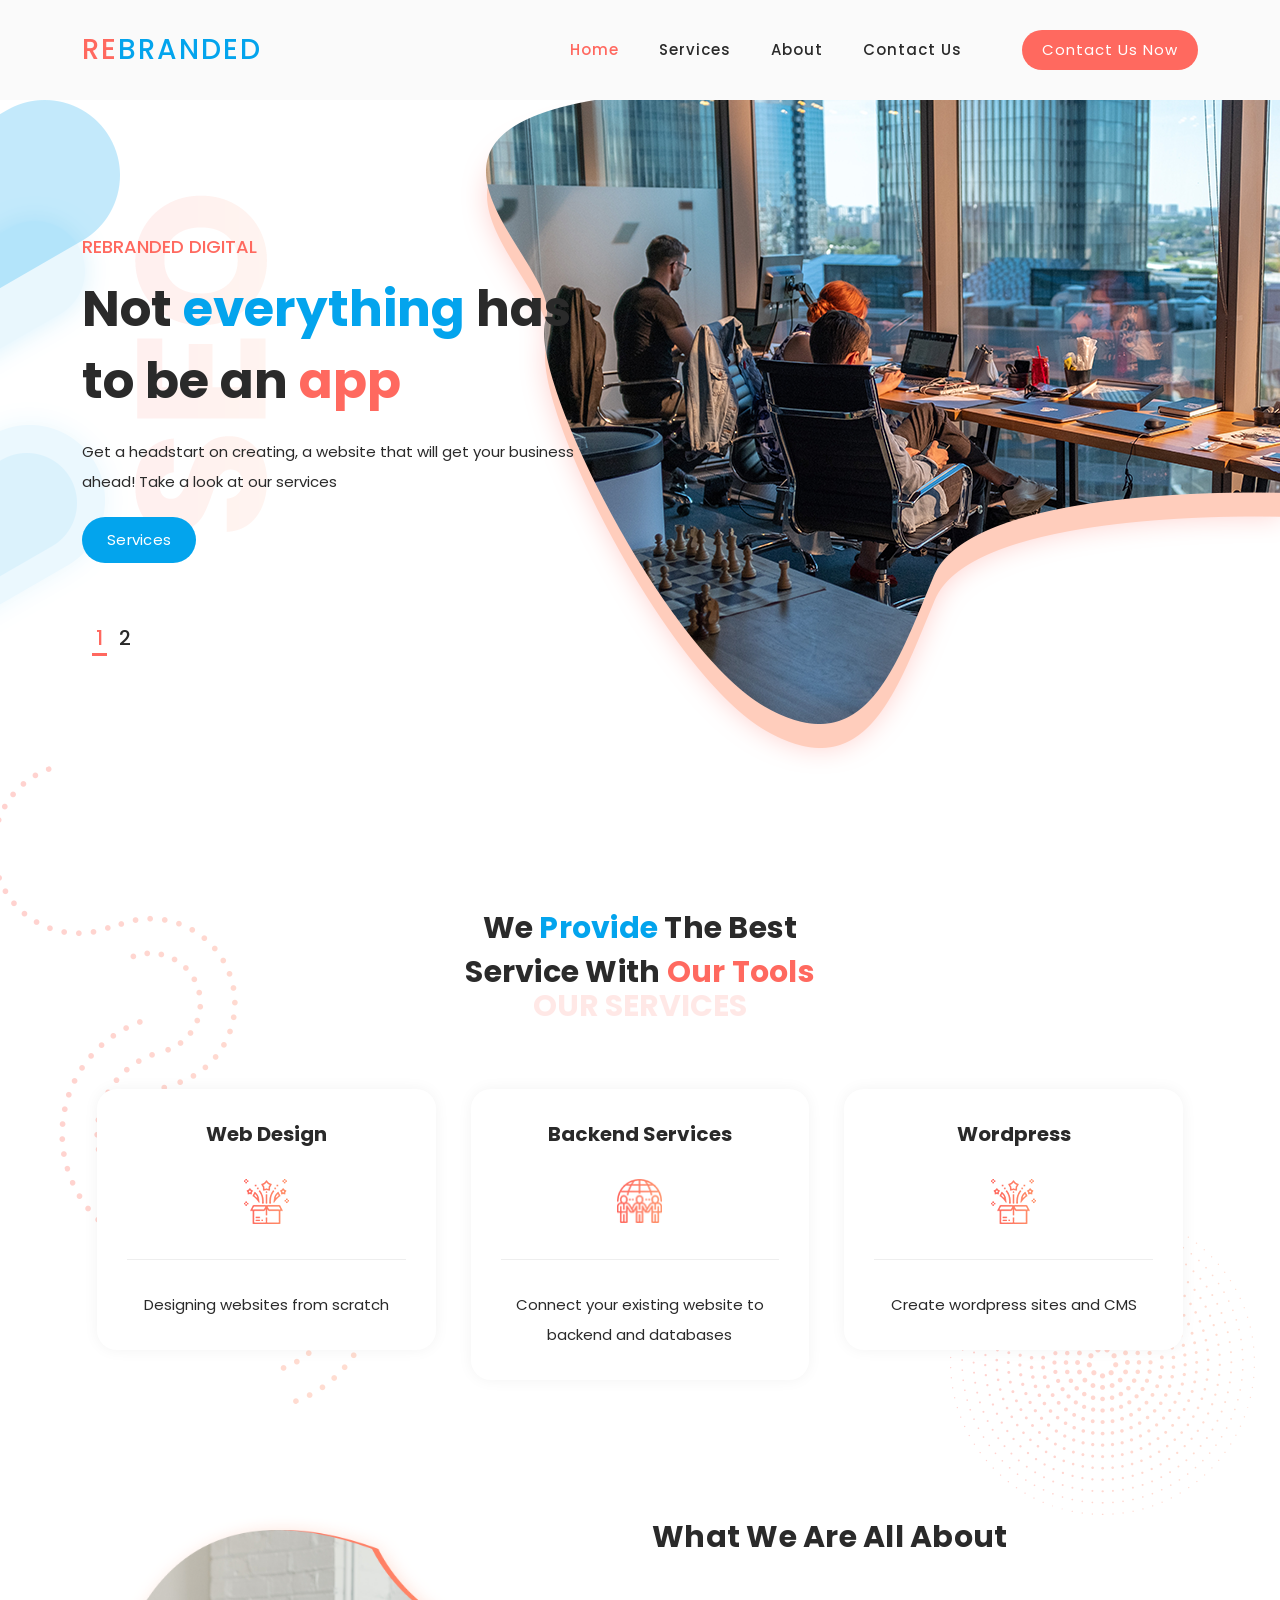
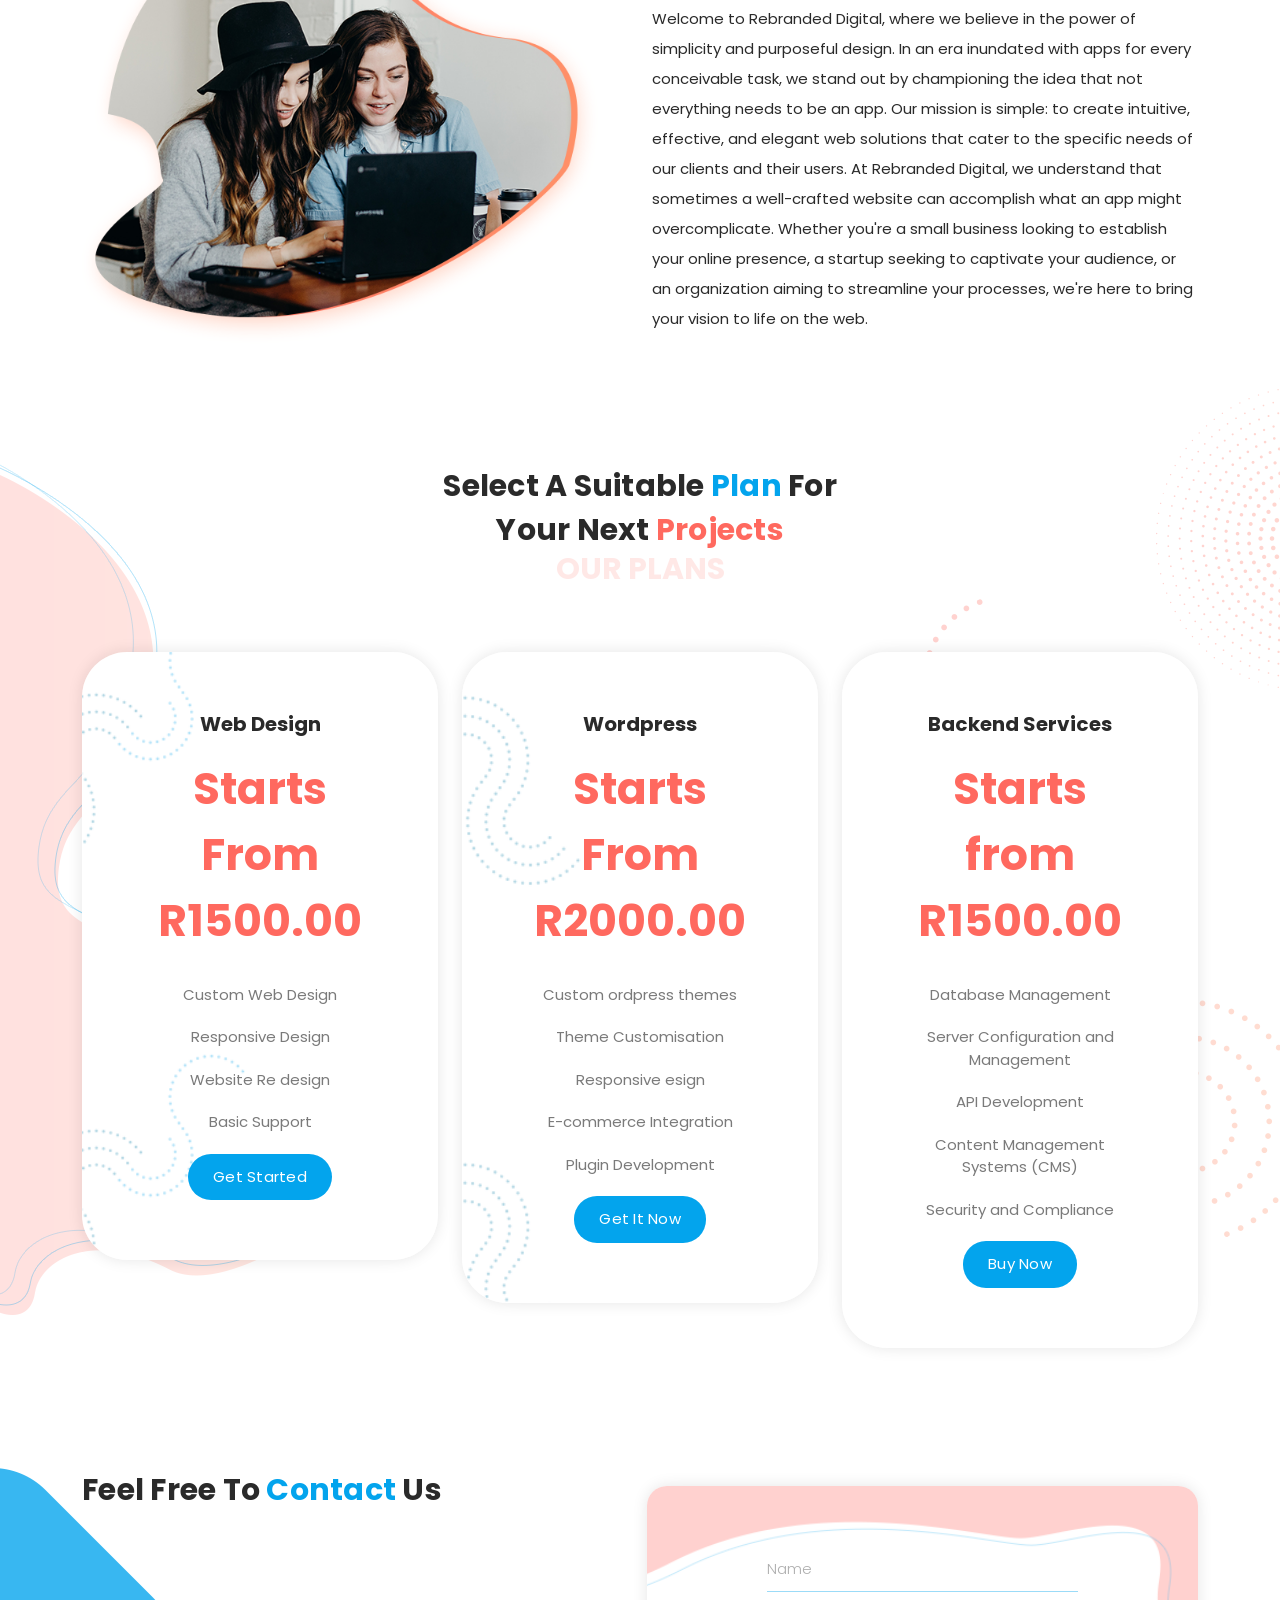
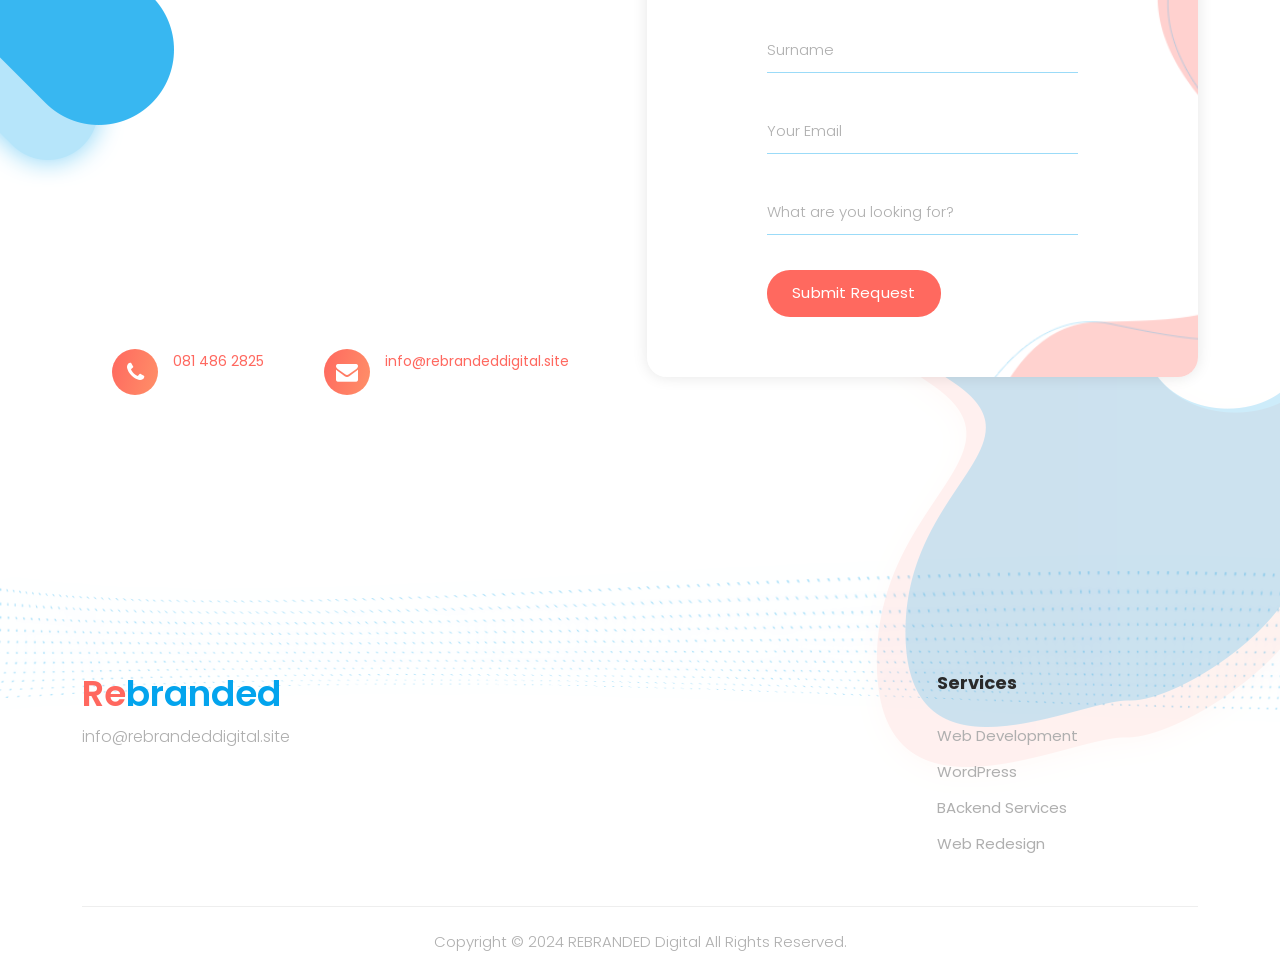
==== index.html @ b2ea5401 "Initial" ====
<!DOCTYPE html>
<html lang="en">

  <head>

    <meta charset="UTF-8">
    <meta name="viewport" content="width=device-width, initial-scale=1, shrink-to-fit=no">
    <meta name="description" content="">
    <meta name="author" content="">
    <link rel="preconnect" href="https://fonts.gstatic.com">
    <link href="https://fonts.googleapis.com/css2?family=Poppins:wght@100;200;300;400;500;600;700;800;900&display=swap" rel="stylesheet">

    <title>Rebranded Digital</title>

    <!-- Bootstrap core CSS -->
    <link href="vendor/bootstrap/css/bootstrap.min.css" rel="stylesheet">


    <!-- Additional CSS Files -->
    <link rel="stylesheet" href="assets/css/fontawesome.css">
    <link rel="stylesheet" href="assets/css/templatemo-onix-digital.css">
    <link rel="stylesheet" href="assets/css/animated.css">
    <link rel="stylesheet" href="assets/css/owl.css">
<!--

TemplateMo 565 Onix Digital

https://templatemo.com/tm-565-onix-digital

-->
  </head>

<body>

  <!-- ***** Preloader Start ***** -->
  <div id="js-preloader" class="js-preloader">
    <div class="preloader-inner">
      <span class="dot"></span>
      <div class="dots">
        <span></span>
        <span></span>
        <span></span>
      </div>
    </div>
  </div>
  <!-- ***** Preloader End ***** -->

  <!-- ***** Header Area Start ***** -->
  <header class="header-area header-sticky wow slideInDown" data-wow-duration="0.75s" data-wow-delay="0s">
    <div class="container">
      <div class="row">
        <div class="col-12">
          <nav class="main-nav">
            <!-- ***** Logo Start ***** -->
            <a href="index.html" class="logo">
              <h1><span>RE</span>branded</h1>
            </a>
            <!-- ***** Logo End ***** -->
            <!-- ***** Menu Start ***** -->
            <ul class="nav">
              <li class="scroll-to-section"><a href="#top" class="active">Home</a></li>
              <li class="scroll-to-section"><a href="#services">Services</a></li>
              <li class="scroll-to-section"><a href="#about">About</a></li>
              <li class="scroll-to-section"><a href="#contact">Contact Us</a></li> 
              <li class="scroll-to-section"><div class="main-red-button-hover"><a href="#contact">Contact Us Now</a></div></li> 
            </ul>        
            <a class='menu-trigger'>
                <span>Menu</span>
            </a>
            <!-- ***** Menu End ***** -->
          </nav>
        </div>
      </div>
    </div>
  </header>
  <!-- ***** Header Area End ***** -->

  <div class="main-banner" id="top">
    <div class="container">
      <div class="row">
        <div class="col-lg-12">
          <div class="row">
            <div class="col-lg-6 align-self-center">
              <div class="owl-carousel owl-banner">
                <div class="item header-text">
                  <h6>REBRANDED Digital</h6>
                  <h2>Not <em>everything</em> has to be an <span>app</span></h2>
                  <p>Get a headstart on creating, a website that will get your business ahead! Take a look at our services</p>
                  <div class="down-buttons">
                    <div class="main-blue-button-hover">
                      <a href="#services"> services</a>
                    </div>
                    
                  </div>
                </div>
                <div class="item header-text">
                  <h6>Reach out</h6>
                  <h2>Get the <em>best ideas</em> for <span>your website</span></h2>
                  <p>Get in touch with us so we may be able to assess your business needs.</p>
                  <div class="down-buttons">
                    <div class="main-blue-button-hover">
                      <a href="#contact">Contact us now</a>
                    </div>
                  </div>
                </div>


                <!-- <div class="item header-text">
                  <h6>Video Tutorials</h6>
                  <h2>Watch <em>our videos</em> for your <span>projects</span></h2>
                  <p>Please <a rel="nofollow" href="https://www.paypal.me/templatemo" target="_blank">support us</a> a little via PayPal if this digital marketing HTML template is useful for you. Thank you.</p>
                  <div class="down-buttons">
                    <div class="main-blue-button-hover">
                      <a href="#video">Watch Videos</a>
                    </div>
                    <div class="call-button">
                      <a href="#"><i class="fa fa-phone"></i> 050-040-0320</a>
                    </div>
                  </div>
                </div> -->


              </div>
            </div>
          </div>
        </div>
      </div>
    </div>
  </div>

  <div id="services" class="our-services section">
    <div class="services-right-dec">
      <img src="assets/images/services-right-dec.png" alt="">
    </div>
    <div class="container">
      <div class="services-left-dec">
        <img src="assets/images/services-left-dec.png" alt="">
      </div>
      <div class="row">
        <div class="col-lg-6 offset-lg-3">
          <div class="section-heading">
            <h2>We <em>Provide</em> The Best Service With <span>Our Tools</span></h2>
            <span>Our Services</span>
          </div>
        </div>
      </div>
      <div class="row">
        <div class="col-lg-12">
          <div class="owl-carousel owl-services">
            <div class="item">
              <h4>Web Design</h4>
              <div class="icon"><img src="assets/images/service-icon-01.png" alt=""></div>
              <p>Designing websites from scratch</p>
            </div>
            <div class="item">
              <h4>Backend Services</h4>
              <div class="icon"><img src="assets/images/service-icon-04.png" alt=""></div>
              <p>Connect your existing website to backend and databases</p>
            </div>
            <div class="item">
              <h4>Wordpress</h4>
              <div class="icon"><img src="assets/images/service-icon-01.png" alt=""></div>
              <p>Create wordpress sites and CMS</p>
            </div>
          </div>
        </div>
      </div>
    </div>
  </div>

  <div id="about" class="about-us section">
    <div class="container">
      <div class="row">
        <div class="col-lg-6 align-self-center">
          <div class="left-image">
            <img src="assets/images/about-left-image.png" alt="Two Girls working together">
          </div>
        </div>
        <div class="col-lg-6">
          <div class="section-heading">
            <h2>What we are all about</h2>
            <p>Welcome to Rebranded Digital, where we believe in the power of simplicity and purposeful design. In an era inundated with apps for every conceivable task, we stand out by championing the idea that not everything needs to be an app. Our mission is simple: to create intuitive, effective, and elegant web solutions that cater to the specific needs of our clients and their users.
At Rebranded Digital, we understand that sometimes a well-crafted website can accomplish what an app might overcomplicate. Whether you're a small business looking to establish your online presence, a startup seeking to captivate your audience, or an organization aiming to streamline your processes, we're here to bring your vision to life on the web.</p>
          </div>
        </div>
      </div>
    </div>
  </div>

  <!-- <div id="portfolio" class="our-portfolio section">
    <div class="portfolio-left-dec">
      <img src="assets/images/portfolio-left-dec.png" alt="">
    </div>
    <div class="container">
      <div class="row">
        <div class="col-lg-6 offset-lg-3">
          <div class="section-heading">
            <h2>Our Recent <em>Projects</em> &amp; Case Studies <span>for Clients</span></h2>
            <span>Our Portfolio</span>
          </div>
        </div>
      </div>
    </div>
    <div class="container-fluid">
      <div class="row">
        <div class="col-lg-12">
          <div class="owl-carousel owl-portfolio">
            <div class="item">
              <div class="thumb">
                <img src="assets/images/portfolio-01.jpg" alt="">
                <div class="hover-effect">
                  <div class="inner-content">
                    <a rel="sponsored" href="https://templatemo.com/tm-564-plot-listing" target="_parent"><h4>First Project</h4></a>
                    <span>Plot Listing</span>
                  </div>
                </div>
              </div>
            </div>
            <div class="item">
              <div class="thumb">
                <img src="assets/images/portfolio-02.jpg" alt="">
                <div class="hover-effect">
                  <div class="inner-content">
                    <a href="#"><h4>Project Two</h4></a>
                    <span>SEO &amp; Marketing</span>
                  </div>
                </div>
              </div>
            </div>
            <div class="item">
              <div class="thumb">
                <img src="assets/images/portfolio-03.jpg" alt="">
                <div class="hover-effect">
                  <div class="inner-content">
                    <a rel="sponsored" href="https://templatemo.com/tm-562-space-dynamic" target="_parent"><h4>Third Project</h4></a>
                    <span>Space Dynamic SEO</span>
                  </div>
                </div>
              </div>
            </div>
            <div class="item">
              <div class="thumb">
                <img src="assets/images/portfolio-04.jpg" alt="">
                <div class="hover-effect">
                  <div class="inner-content">
                    <a href="#"><h4>Project Four</h4></a>
                    <span>Website Marketing</span>
                  </div>
                </div>
              </div>
            </div>
            <div class="item">
              <div class="thumb">
                <img src="assets/images/portfolio-01.jpg" alt="">
                <div class="hover-effect">
                  <div class="inner-content">
                    <a href="#"><h4>Fifth Project</h4></a>
                    <span>Digital Assets</span>
                  </div>
                </div>
              </div>
            </div>
            <div class="item">
              <div class="thumb">
                <img src="assets/images/portfolio-02.jpg" alt="">
                <div class="hover-effect">
                  <div class="inner-content">
                    <a href="#"><h4>Sixth Project</h4></a>
                    <span>SEO &amp; Marketing</span>
                  </div>
                </div>
              </div>
            </div>
            <div class="item">
              <div class="thumb">
                <img src="assets/images/portfolio-03.jpg" alt="">
                <div class="hover-effect">
                  <div class="inner-content">
                    <a href="#"><h4>7th Project</h4></a>
                    <span>SEO &amp; Marketing</span>
                  </div>
                </div>
              </div>
            </div>
            <div class="item">
              <div class="thumb">
                <img src="assets/images/portfolio-04.jpg" alt="">
                <div class="hover-effect">
                  <div class="inner-content">
                    <a href="#"><h4>8th Project</h4></a>
                    <span>SEO &amp; Marketing</span>
                  </div>
                </div>
              </div>
            </div>
            <div class="item">
              <div class="thumb">
                <img src="assets/images/portfolio-01.jpg" alt="">
                <div class="hover-effect">
                  <div class="inner-content">
                    <a href="#"><h4>9th Project</h4></a>
                    <span>SEO &amp; Marketing</span>
                  </div>
                </div>
              </div>
            </div>
            <div class="item">
              <div class="thumb">
                <img src="assets/images/portfolio-02.jpg" alt="">
                <div class="hover-effect">
                  <div class="inner-content">
                    <a href="#"><h4>Project Ten</h4></a>
                    <span>SEO &amp; Marketing</span>
                  </div>
                </div>
              </div>
            </div>
            <div class="item">
              <div class="thumb">
                <img src="assets/images/portfolio-03.jpg" alt="">
                <div class="hover-effect">
                  <div class="inner-content">
                    <a href="#"><h4>Project Eleven</h4></a>
                    <span>SEO &amp; Marketing</span>
                  </div>
                </div>
              </div>
            </div>
            <div class="item">
              <div class="thumb">
                <img src="assets/images/portfolio-04.jpg" alt="">
                <div class="hover-effect">
                  <div class="inner-content">
                    <a href="#"><h4>12th Project</h4></a>
                    <span>SEO &amp; Marketing</span>
                  </div>
                </div>
              </div>
            </div>
          </div>
        </div>
      </div>
    </div>
  </div> -->

  <div id="pricing" class="pricing-tables">
    <div class="tables-left-dec">
      <img src="assets/images/tables-left-dec.png" alt="">
    </div>
    <div class="tables-right-dec">
      <img src="assets/images/tables-right-dec.png" alt="">
    </div>
    <div class="container">
      <div class="row">
        <div class="col-lg-6 offset-lg-3">
          <div class="section-heading">
            <h2>Select a suitable <em>plan</em> for your next <span>projects</span></h2>
            <span>Our Plans</span>
          </div>
        </div>
      </div>
      <div class="row">
        <div class="col-lg-4">
          <div class="item first-item">
            <h4>Web Design</h4>
            <em></em>
            <span> Starts From R1500.00  </span>
            <ul>
              <li>Custom Web Design</li>
              <li>Responsive Design</li>
              <li>Website Re design</li>
              <li>Basic Support</li>
            </ul>
            <div class="main-blue-button-hover">
              <a href="#">Get Started</a>
            </div>
          </div>
        </div>
        <div class="col-lg-4">
          <div class="item second-item">
            <h4>Wordpress</h4>
            <em></em>
            <span>Starts From R2000.00</span>
            <ul>
              <li>Custom ordpress themes</li>
              <li>Theme Customisation</li>
              <li>Responsive esign</li>
              <li>E-commerce Integration</li>
              <li>Plugin Development</li>
            </ul>
            <div class="main-blue-button-hover">
              <a href="#">Get it Now</a>
            </div>
          </div>
        </div>
        <div class="col-lg-4">
          <div class="item third-item">
            <h4>Backend Services</h4>
            <em></em>
            <span>Starts from R1500.00</span>
            <ul>
              <li>Database Management</li>
              <li>Server Configuration and Management</li>
              <li>API Development</li>
              <li>Content Management Systems (CMS)</li>
              <li>Security and Compliance</li>
            </ul>
            <div class="main-blue-button-hover">
              <a href="#">Buy Now</a>
            </div>
          </div>
        </div>
      </div>
    </div>
  </div>

  <!-- <div id="subscribe" class="subscribe">
    <div class="container">
      <div class="row">
        <div class="col-lg-12">
          <div class="inner-content">
            <div class="row">
              <div class="col-lg-10 offset-lg-1">
                <h2>Know Your Website SEO Score by Email</h2>
                <form id="subscribe" action="" method="get">
                  <input type="text" name="website" id="website" placeholder="Your Website URL" required="">
                  <input type="text" name="email" id="email" pattern="[^ @]*@[^ @]*" placeholder="Your Email" required="">
                  <button type="submit" id="form-submit" class="main-button ">Subscribe</button>
                </form>
              </div>
            </div>
          </div>
        </div>
      </div>
    </div>
  </div> -->



  <div id="contact" class="contact-us section">
    <div class="container">
      <div class="row">
        <div class="col-lg-7">
          <div class="section-heading">
            <h2>Feel free to <em>Contact</em> us </h2>
            <div id="map">
<iframe src="https://www.google.com/maps/embed?pb=!1m14!1m12!1m3!1d13223.16339580632!2d18.463225549999997!3d-34.0492358!2m3!1f0!2f0!3f0!3m2!1i1024!2i768!4f13.1!5e0!3m2!1sen!2sza!4v1715784430304!5m2!1sen!2sza" width="100%" height="360px" style="border:0;" allowfullscreen="" loading="lazy" referrerpolicy="no-referrer-when-downgrade"></iframe>            </div>
            <div class="info">
              <span><i class="fa fa-phone"></i> <a href="#">081 486 2825<br></a></span>
              <span><i class="fa fa-envelope"></i> <a href="#">info@rebrandeddigital.site<br></a></span>
            </div>
          </div>
        </div>
        <div class="col-lg-5 align-self-center">
          <form id="contact" action="" method="get" netlify onsubmit="submit">
            <div class="row">
              <div class="col-lg-12">
                <fieldset>
                  <input type="name" name="name" id="name" placeholder="Name" autocomplete="on" required>
                </fieldset>
              </div>
              <div class="col-lg-12">
                <fieldset>
                  <input type="surname" name="surname" id="surname" placeholder="Surname" autocomplete="on" required>
                </fieldset>
              </div>
              <div class="col-lg-12">
                <fieldset>
                  <input type="text" name="email" id="email" pattern="[^ @]*@[^ @]*" placeholder="Your Email" required="">
                </fieldset>
              </div>
              <div class="col-lg-12">
                <fieldset>
                  <input type="text" name="Service" id="website" placeholder="What are you looking for? " required="">
                </fieldset>
              </div>
              <div class="col-lg-12">
                <fieldset>
                  <button type="submit" id="form-submit" class="main-button">Submit Request</button>
                </fieldset>
              </div>
            </div>
          </form>
        </div>
      </div>
    </div>
    <div class="contact-dec">
      <img src="assets/images/contact-dec.png" alt="">
    </div>
    <div class="contact-left-dec">
      <img src="assets/images/contact-left-dec.png" alt="">
    </div>
  </div>

  <div class="footer-dec">
    <img src="assets/images/footer-dec.png" alt="">
  </div>

  <footer>
    <div class="container">
      <div class="row">
        <div class="col-lg-9">
          <div class="about footer-item">
            <div class="logo">
              <a href="#"><h1><span>Re</span>branded</h1></a>
            </div>
            <a href="#">info@rebrandeddigital.site</a>
            <a href="#"></a>
          </div>
        </div>
        <div class="col-lg-3">
          <div class="services footer-item">
            <h4>Services</h4>
            <ul>
              <li><a href="#">Web Development</a></li>
              <li><a href="#">WordPress</a></li>
              <li><a href="#">BAckend Services</a></li>
              <li><a href="#">Web Redesign</a></li>
            </ul>
          </div>
        </div>
       
        
        <div class="col-lg-12">
          <div class="copyright">
            <p>Copyright © 2024 REBRANDED Digital All Rights Reserved. 
            
          </p>
          </div>
        </div>

      </div>
    </div>
  </footer>


  <!-- Scripts -->
  <script src="vendor/jquery/jquery.min.js"></script>
  <script src="vendor/bootstrap/js/bootstrap.bundle.min.js"></script>
  <script src="assets/js/owl-carousel.js"></script>
  <script src="assets/js/animation.js"></script>
  <script src="assets/js/imagesloaded.js"></script>
  <script src="assets/js/custom.js"></script>

  <script>
  // Acc
    $(document).on("click", ".naccs .menu div", function() {
      var numberIndex = $(this).index();

      if (!$(this).is("active")) {
          $(".naccs .menu div").removeClass("active");
          $(".naccs ul li").removeClass("active");

          $(this).addClass("active");
          $(".naccs ul").find("li:eq(" + numberIndex + ")").addClass("active");

          var listItemHeight = $(".naccs ul")
            .find("li:eq(" + numberIndex + ")")
            .innerHeight();
          $(".naccs ul").height(listItemHeight + "px");
        }
    });
  </script>
</body>
</html>
---- assets/css/templatemo-onix-digital.css ----
/*

TemplateMo 565 Onix Digital

https://templatemo.com/tm-565-onix-digital


------------------------------------------------
Table of contents
------------------------------------------------
01. font & reset css
02. reset
03. global styles
04. header
05. banner
06. features
07. testimonials
08. contact
09. footer
10. preloader
11. search
12. portfolio

--------------------------------------------- */
/* 
---------------------------------------------
font & reset css
--------------------------------------------- 
*/
@import url('https://fonts.googleapis.com/css2?family=Poppins:wght@100;200;300;400;500;600;700;800;900&display=swap');
/* 
---------------------------------------------
reset
--------------------------------------------- 
*/
html, body, div, span, applet, object, iframe, h1, h2, h3, h4, h5, h6, p, blockquote, div
pre, a, abbr, acronym, address, big, cite, code, del, dfn, em, font, img, ins, kbd, q,
s, samp, small, strike, strong, sub, sup, tt, var, b, u, i, center, dl, dt, dd, ol, ul, li,
figure, header, nav, section, article, aside, footer, figcaption {
  margin: 0;
  padding: 0;
  border: 0;
  outline: 0;
}

/* clear fix */
.grid:after {
  content: '';
  display: block;
  clear: both;
}

/* ---- .grid-item ---- */

.grid-sizer,
.grid-item {
  width: 50%;
}

.grid-item {
  float: left;
}

.grid-item img {
  display: block;
  max-width: 100%;
}

.clearfix:after {
  content: ".";
  display: block;
  clear: both;
  visibility: hidden;
  line-height: 0;
  height: 0;
}

.clearfix {
  display: inline-block;
}

html[xmlns] .clearfix {
  display: block;
}

* html .clearfix {
  height: 1%;
}

ul, li {
  padding: 0;
  margin: 0;
  list-style: none;
}

header, nav, section, article, aside, footer, hgroup {
  display: block;
}

* {
  box-sizing: border-box;
}

html, body {
  font-family: 'Poppins', sans-serif;
  font-weight: 400;
  background-color: #fff;
  -ms-text-size-adjust: 100%;
  -webkit-font-smoothing: antialiased;
  -moz-osx-font-smoothing: grayscale;
}

a {
  text-decoration: none !important;
}

h1, h2, h3, h4, h5, h6 {
  margin-top: 0px;
  margin-bottom: 0px;
}

ul {
  margin-bottom: 0px;
}

p {
  font-size: 15px;
  line-height: 30px;
  color: #2a2a2a;
}

img {
  width: 100%;
  overflow: hidden;
}

/* 
---------------------------------------------
global styles
--------------------------------------------- 
*/
html,
body {
  background: #fff;
  font-family: 'Poppins', sans-serif;
}

::selection {
  background: #03a4ed;
  color: #fff;
}

::-moz-selection {
  background: #03a4ed;
  color: #fff;
}

@media (max-width: 991px) {
  html, body {
    overflow-x: hidden;
  }
  .mobile-top-fix {
    margin-top: 30px;
    margin-bottom: 0px;
  }
  .mobile-bottom-fix {
    margin-bottom: 30px;
  }
  .mobile-bottom-fix-big {
    margin-bottom: 60px;
  }
}

.page-section {
  margin-top: 120px;
}

.section-heading h2 {
  font-size: 30px;
  text-transform: capitalize;
  color: #2a2a2a;
  font-weight: 700;
  letter-spacing: 0.25px;
  position: relative;
  z-index: 2;
  line-height: 44px;
  margin-bottom: -5px;
}

.section-heading h2 em {
  font-style: normal;
  color: #03a4ed;
}

.section-heading h2 span {
  color: #ff695f;
  font-weight: 700;
  opacity: 1;
  text-transform: capitalize;
}

.section-heading span {
  font-size: 30px;
  text-transform: uppercase;
  font-weight: 700;
  color: #ff695f;
  opacity: 0.15;
}

.main-blue-button a {
  display: inline-block;
  background-color: #03a4ed;
  font-size: 15px;
  font-weight: 400;
  color: #fff;
  text-transform: capitalize;
  padding: 12px 25px;
  border-radius: 23px;
  letter-spacing: 0.25px;
}

.main-blue-button-hover a {
  display: inline-block;
  background-color: #03a4ed;
  font-size: 15px;
  font-weight: 400;
  color: #fff;
  text-transform: capitalize;
  padding: 12px 25px;
  border-radius: 23px;
  letter-spacing: 0.25px;
  transition: all .3s;
}

.main-blue-button-hover a:hover {
  background-color: #ff695f;
}

.main-red-button a {
  display: inline-block;
  background-color: #ff695f;
  font-size: 15px;
  font-weight: 400;
  color: #fff;
  text-transform: capitalize;
  padding: 12px 25px;
  border-radius: 23px;
  letter-spacing: 0.25px;
}

.main-red-button-hover a {
  display: inline-block;
  background-color: #ff695f;
  font-size: 15px;
  font-weight: 400;
  color: #fff;
  text-transform: capitalize;
  padding: 12px 25px;
  border-radius: 23px;
  letter-spacing: 0.25px;
  transition: all .3s;
}

.main-red-button-hover a:hover {
  background-color: #03a4ed;
}

.main-white-button a {
  display: inline-block;
  background-color: #fff;
  font-size: 15px;
  font-weight: 400;
  color: #ff695f;
  text-transform: capitalize;
  padding: 12px 25px;
  border-radius: 23px;
  letter-spacing: 0.25px;
}

/* 
---------------------------------------------
header
--------------------------------------------- 
*/

.background-header {
  background-color: #fff!important;
  height: 80px!important;
  position: fixed!important;
  top: 0px;
  left: 0px;
  right: 0px;
  box-shadow: 0px 0px 10px rgba(0,0,0,0.15)!important;
}

.background-header .logo,
.background-header .main-nav .nav li a {
  color: #1e1e1e!important;
}

.background-header .main-nav .nav li:hover a {
  color: #ff685f!important;
}

.background-header .nav li a.active {
  color: #ff685f!important;
}

.header-area {
  background-color: #fafafa;
  position: absolute;
  top: 0px;
  left: 0px;
  right: 0px;
  z-index: 100;
  height: 100px;
  -webkit-transition: all .5s ease 0s;
  -moz-transition: all .5s ease 0s;
  -o-transition: all .5s ease 0s;
  transition: all .5s ease 0s;
}

.header-area .main-nav {
  min-height: 80px;
  background: transparent;
}

.header-area .main-nav .logo {
  line-height: 100px;
  color: #fff;
  font-size: 28px;
  font-weight: 700;
  text-transform: uppercase;
  letter-spacing: 2px;
  float: left;
  -webkit-transition: all 0.3s ease 0s;
  -moz-transition: all 0.3s ease 0s;
  -o-transition: all 0.3s ease 0s;
  transition: all 0.3s ease 0s;
}
.header-area .main-nav .logo h1{
  line-height: 100px;
  font-weight: 500;
  font-size: 28px;
  color: #03a4ed;
}
.header-area .main-nav .logo h1 span{
  color: #ff695f;
}
.background-header .main-nav .logo {
  line-height: 75px;
}

.background-header .main-nav .nav {
  margin-top: 20px !important;
}

.header-area .main-nav .nav {
  float: right;
  margin-top: 30px;
  margin-right: 0px;
  background-color: transparent;
  -webkit-transition: all 0.3s ease 0s;
  -moz-transition: all 0.3s ease 0s;
  -o-transition: all 0.3s ease 0s;
  transition: all 0.3s ease 0s;
  position: relative;
  z-index: 999;
}

.header-area .main-nav .nav li {
  padding-left: 20px;
  padding-right: 20px;
}

.header-area .main-nav .nav li:last-child {
  padding-right: 0px;
  padding-left: 40px;
}

.header-area .main-nav .nav li:last-child a ,
.background-header .main-nav .nav li:last-child a {
  color: #fff !important;
  padding: 0px 20px;
  font-weight: 400;
}

.header-area .main-nav .nav li:last-child a:hover,
.header-area .main-nav .nav li:last-child a.active {
  color: #fff !important;
}

.header-area .main-nav .nav li:last-child .main-red-button-hover a:hover,
.background-header .main-nav .nav li:last-child .main-red-button-hover a:hover {
  background-color: #03a4ed !important;
}

.header-area .main-nav .nav li a {
  display: block;
  font-weight: 500;
  font-size: 15px;
  color: #2a2a2a;
  text-transform: capitalize;
  -webkit-transition: all 0.3s ease 0s;
  -moz-transition: all 0.3s ease 0s;
  -o-transition: all 0.3s ease 0s;
  transition: all 0.3s ease 0s;
  height: 40px;
  line-height: 40px;
  border: transparent;
  letter-spacing: 1px;
}

.header-area .main-nav .nav li a {
  color: #2a2a2a;
}

.header-area .main-nav .nav li:hover a,
.header-area .main-nav .nav li a.active {
  color: #ff685f!important;
}

.background-header .main-nav .nav li:hover a,
.background-header .main-nav .nav li a.active {
  color: #ff685f!important;
  opacity: 1;
}

.header-area .main-nav .nav li.submenu {
  position: relative;
  padding-right: 30px;
}

.header-area .main-nav .nav li.submenu:after {
  font-family: FontAwesome;
  content: "\f107";
  font-size: 12px;
  color: #2a2a2a;
  position: absolute;
  right: 18px;
  top: 12px;
}

.background-header .main-nav .nav li.submenu:after {
  color: #2a2a2a;
}

.header-area .main-nav .nav li.submenu ul {
  position: absolute;
  width: 200px;
  box-shadow: 0 2px 28px 0 rgba(0, 0, 0, 0.06);
  overflow: hidden;
  top: 50px;
  opacity: 0;
  transform: translateY(+2em);
  visibility: hidden;
  z-index: -1;
  transition: all 0.3s ease-in-out 0s, visibility 0s linear 0.3s, z-index 0s linear 0.01s;
}

.header-area .main-nav .nav li.submenu ul li {
  margin-left: 0px;
  padding-left: 0px;
  padding-right: 0px;
}

.header-area .main-nav .nav li.submenu ul li a {
  opacity: 1;
  display: block;
  background: #f7f7f7;
  color: #2a2a2a!important;
  padding-left: 20px;
  height: 40px;
  line-height: 40px;
  -webkit-transition: all 0.3s ease 0s;
  -moz-transition: all 0.3s ease 0s;
  -o-transition: all 0.3s ease 0s;
  transition: all 0.3s ease 0s;
  position: relative;
  font-size: 13px;
  font-weight: 400;
  border-bottom: 1px solid #eee;
}

.header-area .main-nav .nav li.submenu ul li a:hover {
  background: #fff;
  color: #ff685f!important;
  padding-left: 25px;
}

.header-area .main-nav .nav li.submenu ul li a:hover:before {
  width: 3px;
}

.header-area .main-nav .nav li.submenu:hover ul {
  visibility: visible;
  opacity: 1;
  z-index: 1;
  transform: translateY(0%);
  transition-delay: 0s, 0s, 0.3s;
}

.header-area .main-nav .menu-trigger {
  cursor: pointer;
  display: block;
  position: absolute;
  top: 33px;
  width: 32px;
  height: 40px;
  text-indent: -9999em;
  z-index: 99;
  right: 40px;
  display: none;
}

.background-header .main-nav .menu-trigger {
  top: 23px;
}

.header-area .main-nav .menu-trigger span,
.header-area .main-nav .menu-trigger span:before,
.header-area .main-nav .menu-trigger span:after {
  -moz-transition: all 0.4s;
  -o-transition: all 0.4s;
  -webkit-transition: all 0.4s;
  transition: all 0.4s;
  background-color: #1e1e1e;
  display: block;
  position: absolute;
  width: 30px;
  height: 2px;
  left: 0;
}

.background-header .main-nav .menu-trigger span,
.background-header .main-nav .menu-trigger span:before,
.background-header .main-nav .menu-trigger span:after {
  background-color: #1e1e1e;
}

.header-area .main-nav .menu-trigger span:before,
.header-area .main-nav .menu-trigger span:after {
  -moz-transition: all 0.4s;
  -o-transition: all 0.4s;
  -webkit-transition: all 0.4s;
  transition: all 0.4s;
  background-color: #1e1e1e;
  display: block;
  position: absolute;
  width: 30px;
  height: 2px;
  left: 0;
  width: 75%;
}

.background-header .main-nav .menu-trigger span:before,
.background-header .main-nav .menu-trigger span:after {
  background-color: #1e1e1e;
}

.header-area .main-nav .menu-trigger span:before,
.header-area .main-nav .menu-trigger span:after {
  content: "";
}

.header-area .main-nav .menu-trigger span {
  top: 16px;
}

.header-area .main-nav .menu-trigger span:before {
  -moz-transform-origin: 33% 100%;
  -ms-transform-origin: 33% 100%;
  -webkit-transform-origin: 33% 100%;
  transform-origin: 33% 100%;
  top: -10px;
  z-index: 10;
}

.header-area .main-nav .menu-trigger span:after {
  -moz-transform-origin: 33% 0;
  -ms-transform-origin: 33% 0;
  -webkit-transform-origin: 33% 0;
  transform-origin: 33% 0;
  top: 10px;
}

.header-area .main-nav .menu-trigger.active span,
.header-area .main-nav .menu-trigger.active span:before,
.header-area .main-nav .menu-trigger.active span:after {
  background-color: transparent;
  width: 100%;
}

.header-area .main-nav .menu-trigger.active span:before {
  -moz-transform: translateY(6px) translateX(1px) rotate(45deg);
  -ms-transform: translateY(6px) translateX(1px) rotate(45deg);
  -webkit-transform: translateY(6px) translateX(1px) rotate(45deg);
  transform: translateY(6px) translateX(1px) rotate(45deg);
  background-color: #1e1e1e;
}

.background-header .main-nav .menu-trigger.active span:before {
  background-color: #1e1e1e;
}

.header-area .main-nav .menu-trigger.active span:after {
  -moz-transform: translateY(-6px) translateX(1px) rotate(-45deg);
  -ms-transform: translateY(-6px) translateX(1px) rotate(-45deg);
  -webkit-transform: translateY(-6px) translateX(1px) rotate(-45deg);
  transform: translateY(-6px) translateX(1px) rotate(-45deg);
  background-color: #1e1e1e;
}

.background-header .main-nav .menu-trigger.active span:after {
  background-color: #1e1e1e;
}

.header-area.header-sticky {
  min-height: 80px;
}

.header-area .nav {
  margin-top: 30px;
}

.header-area.header-sticky .nav li a.active {
  color: #ff685f;
}

@media (max-width: 1200px) {
  .header-area .main-nav .nav li {
    padding-left: 12px;
    padding-right: 12px;
  }
  .header-area .main-nav:before {
    display: none;
  }
}

@media (max-width: 992px) {
  .header-area .main-nav .nav li:last-child  ,
  .background-header .main-nav .nav li:last-child {
    display: none;
  }
  .header-area .main-nav .nav li:nth-child(6),
  .background-header .main-nav .nav li:nth-child(6) {
    padding-right: 0px;
  }
}

@media (max-width: 767px) {
  .background-header .main-nav .nav {
    margin-top: 80px !important;
  }
  .header-area .main-nav .logo {
    color: #1e1e1e;
  }
  .header-area.header-sticky .nav li a:hover,
  .header-area.header-sticky .nav li a.active {
    color: #ff685f!important;
    opacity: 1;
  }
  .header-area.header-sticky .nav li.search-icon a {
    width: 100%;
  }
  .header-area {
    background-color: #f7f7f7;
    padding: 0px 15px;
    height: 100px;
    box-shadow: none;
    text-align: center;
  }
  .header-area .container {
    padding: 0px;
  }
  .header-area .logo {
    margin-left: 30px;
  }
  .header-area .menu-trigger {
    display: block !important;
  }
  .header-area .main-nav {
    overflow: hidden;
  }
  .header-area .main-nav .nav {
    float: none;
    width: 100%;
    display: none;
    -webkit-transition: all 0s ease 0s;
    -moz-transition: all 0s ease 0s;
    -o-transition: all 0s ease 0s;
    transition: all 0s ease 0s;
    margin-left: 0px;
  }
  .background-header .nav {
    margin-top: 80px;
  }
  .header-area .main-nav .nav li:first-child {
    border-top: 1px solid #eee;
  }
  .header-area.header-sticky .nav {
    margin-top: 100px;
  }
  .header-area .main-nav .nav li {
    width: 100%;
    background: #fff;
    border-bottom: 1px solid #e7e7e7;
    padding-left: 0px !important;
    padding-right: 0px !important;
  }
  .header-area .main-nav .nav li a {
    height: 50px !important;
    line-height: 50px !important;
    padding: 0px !important;
    border: none !important;
    background: #f7f7f7 !important;
    color: #191a20 !important;
  }
  .header-area .main-nav .nav li a:hover {
    background: #eee !important;
    color: #ff685f!important;
  }
  .header-area .main-nav .nav li.submenu ul {
    position: relative;
    visibility: inherit;
    opacity: 1;
    z-index: 1;
    transform: translateY(0%);
    transition-delay: 0s, 0s, 0.3s;
    top: 0px;
    width: 100%;
    box-shadow: none;
    height: 0px;
  }
  .header-area .main-nav .nav li.submenu ul li a {
    font-size: 12px;
    font-weight: 400;
  }
  .header-area .main-nav .nav li.submenu ul li a:hover:before {
    width: 0px;
  }
  .header-area .main-nav .nav li.submenu ul.active {
    height: auto !important;
  }
  .header-area .main-nav .nav li.submenu:after {
    color: #3B566E;
    right: 25px;
    font-size: 14px;
    top: 15px;
  }
  .header-area .main-nav .nav li.submenu:hover ul, .header-area .main-nav .nav li.submenu:focus ul {
    height: 0px;
  }
}

@media (min-width: 767px) {
  .header-area .main-nav .nav {
    display: flex !important;
  }
}

/* 
---------------------------------------------
preloader
--------------------------------------------- 
*/

.js-preloader {
    position: fixed;
    top: 0;
    left: 0;
    right: 0;
    bottom: 0;
    background-color: #fff;
    display: -webkit-box;
    display: flex;
    -webkit-box-align: center;
    align-items: center;
    -webkit-box-pack: center;
    justify-content: center;
    opacity: 1;
    visibility: visible;
    z-index: 9999;
    -webkit-transition: opacity 0.25s ease;
    transition: opacity 0.25s ease;
}

.js-preloader.loaded {
    opacity: 0;
    visibility: hidden;
    pointer-events: none;
}

@-webkit-keyframes dot {
    50% {
        -webkit-transform: translateX(96px);
        transform: translateX(96px);
    }
}

@keyframes dot {
    50% {
        -webkit-transform: translateX(96px);
        transform: translateX(96px);
    }
}

@-webkit-keyframes dots {
    50% {
        -webkit-transform: translateX(-31px);
        transform: translateX(-31px);
    }
}

@keyframes dots {
    50% {
        -webkit-transform: translateX(-31px);
        transform: translateX(-31px);
    }
}

.preloader-inner {
    position: relative;
    width: 142px;
    height: 40px;
    background: #fff;
}

.preloader-inner .dot {
    position: absolute;
    width: 16px;
    height: 16px;
    top: 12px;
    left: 15px;
    background: #ff695f;
    border-radius: 50%;
    -webkit-transform: translateX(0);
    transform: translateX(0);
    -webkit-animation: dot 2.8s infinite;
    animation: dot 2.8s infinite;
}

.preloader-inner .dots {
    -webkit-transform: translateX(0);
    transform: translateX(0);
    margin-top: 12px;
    margin-left: 31px;
    -webkit-animation: dots 2.8s infinite;
    animation: dots 2.8s infinite;
}

.preloader-inner .dots span {
    display: block;
    float: left;
    width: 16px;
    height: 16px;
    margin-left: 16px;
    background: #ff695f;
    border-radius: 50%;
}



/* 
---------------------------------------------
Banner Style
--------------------------------------------- 
*/

.main-banner {
  background-repeat: no-repeat;
  background-position: center center;
  background-size: cover;
  padding: 236px 0px 130px 0px;
  position: relative;
  overflow: hidden;
}

.main-banner:after {
  content: '';
  background-image: url(../images/baner-dec-left.png);
  background-repeat: no-repeat;
  position: absolute;
  left: 0;
  top: 100px;
  width: 267px;
  height: 532px;
}

.main-banner:before {
  content: '';
  background-image: url(../images/banner-right-image.png);
  background-repeat: no-repeat;
  background-size: cover;
  position: absolute;
  right: 0;
  top: 100px;
  width: 819px;
  height: 674px;
}

.main-banner .item {
  margin-right: 45px;
}

.main-banner .item h6 {
  text-transform: uppercase;
  font-size: 18px;
  color: #ff695f;
  margin-bottom: 15px;
}

.main-banner .item h2 {
  font-size: 50px;
  font-weight: 700;
  color: #2a2a2a;
  line-height: 72px;
}

.main-banner .item h2 em {
  color: #03a4ed;
  font-style: normal;
}

.main-banner .item h2 span {
  color: #ff695f;
}

.main-banner .item p {
  margin: 20px 0px;
}

.main-banner .item .down-buttons {
  display: inline-flex;
}

.main-banner .item .down-buttons .call-button i {
  margin-right: 5px;
  width: 46px;
  height: 46px;
  display: inline-block;
  text-align: center;
  line-height: 46px;
  border-radius: 50%;
  background: rgb(255,104,95);
  background: linear-gradient(105deg, rgba(255,104,95,1) 0%, rgba(255,144,104,1) 100%);
  color: #fff;
  font-size: 20px;
}

.main-banner .item .down-buttons .call-button a {
  color: #ff695f;
  font-size: 15px;
  font-weight: 500;
  margin-left: 30px;
}

.main-banner .owl-dots {
  margin-top: 60px;
  counter-reset: dots;
}

.main-banner .owl-dot:before {
  counter-increment:dots;
  content: counter(dots);
  font-size: 20px;
  font-weight: 500;
  margin-left: 10px;
  color: #2a2a2a;
  width: 15px;
  display: inline-block;
  text-align: center;
  border-bottom: 3px solid transparent;
  transition: all .5s;
}

.main-banner .active:before {
  color: #ff685f;
  border-bottom: 3px solid #ff685f;
}


/* 
---------------------------------------------
Services Style
--------------------------------------------- 
*/

.our-services .services-left-dec img {
  width: 387px;
  height: 638px;
  left: -80px;
  top: -140px;
  position: absolute;
  z-index: 1;
}

.our-services .services-right-dec img {
  width: 305px;
  height: 305px;
  right: 25px;
  bottom: -120px;
  position: absolute;
  z-index: 1;
}

.our-services .container {
  position: relative;
}

.our-services {
  position: relative;
  margin-top: 0px;
  padding-top: 120px;
}

.our-services .section-heading {
  text-align: center;
  margin-bottom: 45px;
}

.our-services .section-heading h2 {
  margin: 0px 60px;
  margin-bottom: -10px;
}

.our-services .item {
  text-align: center;
  margin: 15px;
  border-radius: 20px;
  background-color: #fff;
  padding: 30px;
  box-shadow: 0px 0px 15px rgba(0,0,0,0.05);
}

.our-services .item h4 {
  font-size: 20px;
  font-weight: 700;
  color: #2a2a2a;
  margin-bottom: 30px;
  line-height: 30px;
}

.our-services .item .icon {
  width: 45px;
  height: 45px;
  margin: 0 auto;
}

.our-services .item p {
  margin-top: 35px;
  padding-top: 30px;
  border-top: 1px solid #eee;
}

.our-services .owl-dots {
  text-align: center;
  margin-top: 40px;
}
.our-services .owl-dots .owl-dot {
  width: 6px;
  height: 6px;
  background-color: #ff695f;
  border-radius: 50%;
  opacity: 0.3;
  margin: 0px 5px;
}

.our-services .owl-dots .active {
  opacity: 1;
  width: 10px;
  height: 10px;
}


/* 
---------------------------------------------
About
--------------------------------------------- 
*/

.about-us {
  margin-top: 0px;
  padding-top: 120px;
}

.about-us .left-image {
  margin-right: 30px;
}

.about-us .section-heading h2 {
  margin-right: 60px;
}

.about-us .section-heading p {
  margin-top: 50px;
}

.about-us .fact-item .icon {
  width: 45px;
  height: 45px;
}

.about-us .fact-item {
  margin-top: 45px;
}

.about-us .fact-item .count-digit {
  font-size: 48px;
  font-weight: 700;
  color: #2a2a2a;
  margin-top: 5px;
}

.about-us .fact-item .count-title {
  font-size: 15px;
  color: #ff695f;
}

.about-us .fact-item p {
  margin-top: 20px;
  padding-top: 15px;
  border-top: 1px solid #eee;
}


/* 
---------------------------------------------
Portfolio
--------------------------------------------- 
*/

.our-portfolio .portfolio-left-dec img {
  width: 342px;
  height: 311px;
  left: 45px;
  top: 120px;
  position: absolute;
  z-index: 1;
}

.our-portfolio {
  padding-top: 120px;
  margin-top: 0px;
  position: relative;
}

.our-portfolio .section-heading {
  text-align: center;
  margin-bottom: 60px;
}

.our-portfolio .section-heading h2 {
  text-align: center;
  margin: 0px 60px 0px 60px;
  margin-bottom: -5px;
  position: relative;
  z-index: 1;
}

.our-portfolio {
  margin: 0px 15px;
}

.our-portfolio .item .thumb {
  position: relative;
}

.our-portfolio .item .thumb:hover .hover-effect {
  bottom: 30px;
}

.our-portfolio .item .thumb:hover img {
  opacity: 0.7;
}

.our-portfolio .item .hover-effect {
  position: absolute;
  background-image: url(../images/hover-bg.png);
  background-repeat: no-repeat;
  background-size: cover;
  transition: all .5s;
  bottom: -240px;
  right: 30px;
  width: 239px;
  height: 210px;
}

.our-portfolio .item .hover-effect .inner-content {
  position: absolute;
  right: 30px;
  bottom: 30px;
  text-align: right;
}

.our-portfolio .item .hover-effect .inner-content h4 {
  font-size: 20px;
  font-weight: 700;
  color: #fff;
  margin-bottom: 15px;
}

.our-portfolio .item .hover-effect .inner-content span {
  font-size: 15px;
  color: #fff;
}

.our-portfolio .item .thumb img {
  border-radius: 20px;
  transition: all .3s;
}

.owl-portfolio .owl-nav {
  position: absolute;
  top: 42%;
  width: 100%;
}

.owl-portfolio .owl-nav .owl-prev {
  position: absolute;
  left: 25px;
}

.owl-portfolio .owl-nav .owl-next {
  position: absolute;
  right: 30px;
}

.owl-portfolio .owl-nav .owl-prev span {
    color: transparent;
}

.owl-portfolio .owl-nav .owl-prev span:hover::after{
  opacity: 1;
}

.owl-portfolio .owl-nav .owl-prev span:after {
  width: 46px;
  height: 46px;
  background-color: #ff695f;
  display: inline-block;
  text-align: center;
  line-height: 46px;
  border-radius: 50%;
  color: #fff;
  content: '\f104';
  font-size: 22px;
  font-family: 'FontAwesome';
  transition: all .5s;
  opacity: 0.5;
}

.owl-portfolio .owl-nav .owl-next span {
    color: transparent;
}

.owl-portfolio .owl-nav .owl-next span:hover::after{
  opacity: 1;
}

.owl-portfolio .owl-nav .owl-next span:after {
  width: 46px;
  height: 46px;
  background-color: #ff695f;
  display: inline-block;
  text-align: center;
  line-height: 46px;
  border-radius: 50%;
  color: #fff;
  content: '\f105';
  font-size: 22px;
  font-family: 'FontAwesome';
  transition: all .5s;
  opacity: 0.5;
}

.owl-portfolio .owl-dots {
  text-align: center;
  margin-top: 40px;
}
.owl-portfolio .owl-dots .owl-dot {
  width: 6px;
  height: 6px;
  background-color: #ff695f;
  border-radius: 50%;
  opacity: 0.3;
  margin: 0px 5px;
}

.owl-portfolio .owl-dots .active {
  opacity: 1;
  width: 10px;
  height: 10px;
}

/* 
---------------------------------------------
Pricing
--------------------------------------------- 
*/

.pricing-tables .tables-left-dec img {
  width: 418px;
  height: 851px;
  left: 0;
  top: 120px;
  position: absolute;
  z-index: 1;
}

.pricing-tables .tables-right-dec img {
  width: 359px;
  height: 848px;
  right: 0;
  top: 45px;
  position: absolute;
  z-index: 1
}

.pricing-tables {
  z-index: 2;
  position: relative;
  padding-top: 120px;
  margin-top: 0px;
}

.pricing-tables .section-heading {
  text-align: center;
  margin-bottom: 60px;
}

.pricing-tables .section-heading h2 {
  text-align: center;
  margin: 0px 60px 0px 60px;
  margin-bottom: -5px;
  position: relative;
  z-index: 1;
}

.pricing-tables .item {
  position: relative;
  z-index: 2;
  background-repeat: no-repeat;
  background-size: cover;
  padding: 60px;
  text-align: center;
  box-shadow: 0px 0px 15px rgba(0,0,0,0.1);
  border-radius: 45px;
}

.pricing-tables .item h4 {
  font-size: 20px;
  font-weight: 700;
  color: #2a2a2a;
}

.pricing-tables .item em {
  color: #ff695f;
  font-size: 15px;
  display: block;
  margin-top: 25px;
  text-decoration: line-through;
  font-style: normal;
}

.pricing-tables .item span {
  font-size: 44px;
  color: #ff695f;
  font-weight: 700;
  display: block;
  margin-top: -5px;
}

.pricing-tables .item ul {
  margin-top: 30px;
}

.pricing-tables .item ul li {
  display: block;
  font-size: 15px;
  color: #7a7a7a;
  margin-bottom: 20px;
}

.pricing-tables .item .main-blue-button {
  margin-top: 40px;
}

.pricing-tables .first-item {
  background-image: url(../images/first-plan-bg.png);
}

.pricing-tables .second-item {
  background-image: url(../images/second-plan-bg.png);
}

.pricing-tables .third-item {
  background-image: url(../images/third-plan-bg.png);
}


/* 
---------------------------------------------
Subscribe
--------------------------------------------- 
*/

.subscribe {
  margin-top: 120px;
}

.subscribe .inner-content {
  background-image: url(../images/subscribe-bg.png);
  background-repeat: no-repeat;
  background-position: center center;
  background-size: cover;
  border-radius: 20px;
  padding: 60px 0px;
  width: 100%;
  position: relative;
}

.subscribe .inner-content:after {
  content: '';
  background-image: url(../images/subscribe-dec.png);
  position: absolute;
  width: 195px;
  height: 138px;
  background-repeat: no-repeat;
  background-position: center center;
  right: -20px;
  top: -20px;
}

.subscribe .inner-content h2 {
  font-size: 30px;
  color: #fff;
  font-weight: 700;
  text-align: center;
  margin-bottom: 25px;
}

.subscribe .inner-content form {
  width: 100%;
  height: 80px;
  border-radius: 40px;
  background-color: #fff;
}

.subscribe .inner-content form input {
  width: 38.5%;
  margin-top: 20px;
  line-height: 40px;
  background-color: transparent;
  border: none;
  outline: none;
  padding: 0px 20px;
  font-size: 15px;
  color: #2a2a2a;
}

.subscribe .inner-content form input#website {
  border-right: 1px solid #eee;
}

.subscribe .inner-content form input::placeholder {
  color: #afafaf;
}

.subscribe .inner-content form button {
  display: inline-block;
  background-color: #03a4ed;
  font-size: 15px;
  font-weight: 400;
  color: #fff;
  width: 20%;
  margin-right: 10px;
  text-transform: capitalize;
  padding: 12px 20px;
  border-radius: 23px;
  letter-spacing: 0.25px;
  border: none;
  text-align: center;
  transition: all .3s;
}

.subscribe .inner-content form button:hover {
  background-color: #ff695f;
}


/* 
---------------------------------------------
Video
--------------------------------------------- 
*/

.our-videos .videos-left-dec img {
  width: 220px;
  height: 471px;
  left: 0;
  top: 120px;
  position: absolute;
}

.our-videos .videos-right-dec img {
  width: 730px;
  height: 523px;
  right: 0;
  top: 45px;
  position: absolute;
}

.our-videos {
  position: relative;
  margin-bottom: -30px;
  padding-top: 120px;
  margin-top: 0px;
}

.our-videos .naccs {
  position: relative;
}

.our-videos .naccs .menu div {
  margin-bottom: 30px;
  cursor: pointer;
  position: relative;
  vertical-align: middle;
  transition: 1s all cubic-bezier(0.075, 0.82, 0.165, 1);
}

.our-videos .naccs .menu div {
  transition: all 0.3s;
}

.our-videos .naccs .menu div.active .thumb .inner-content {
  text-align: center;
  width: 100%;
  height: 100%;
  border-radius: 23px;
}

.our-videos .naccs .menu div.active .thumb .inner-content h4 {
  top: 40%;
  transform: translateY(-55%);
  position: relative;
}

.our-videos .naccs .menu div.active .thumb .inner-content span {
  display: block;
  position: relative;
  top: 55%;
  transform: translateY(-55%);
}

.our-videos ul.nacc {
  position: relative;
  min-height: 100%;
  list-style: none;
  margin: 0;
  padding: 0;
  transition: 0.5s all cubic-bezier(0.075, 0.82, 0.165, 1);
}

.our-videos ul.nacc li {
  opacity: 0;
  transform: translateX(-50px);
  position: absolute;
  list-style: none;
  transition: 1s all cubic-bezier(0.075, 0.82, 0.165, 1);
}

.our-videos ul.nacc li.active {
  transition-delay: 0.3s;
  position: relative;
  z-index: 2;
  opacity: 1;
  transform: translateX(0px);
}

.our-videos ul.nacc li {
  width: 100%;
}

.our-videos .nacc .thumb {
  position: relative;
  border-radius: 23px;
}

.our-videos .nacc .thumb iframe {
  border-radius: 23px;
  height: 675px;
}

.our-videos .nacc .thumb .overlay-effect {
  background: rgb(255,104,95);
  background: linear-gradient(105deg, rgba(255,104,95,1) 0%, rgba(255,144,104,1) 100%);
  display: inline-block;
  position: absolute;
  left: 0;
  top: 0;
  border-top-left-radius: 23px;
  border-bottom-right-radius: 23px;
  padding: 35px 30px;
  text-align: center;
}

.our-videos .nacc .thumb .overlay-effect h4 {
  font-size: 20px;
  margin-top: 5px;
  font-weight: 700;
  color: #fff;
  margin-bottom: 10px;
}

.our-videos .nacc .thumb .overlay-effect span {
  font-size: 15px;
  color: #fff;
}

.our-videos .menu .thumb {
  position: relative;
}

.our-videos .menu .thumb .inner-content {
  background: rgb(255,104,95);
  background: linear-gradient(105deg, rgba(255,104,95,1) 0%, rgba(255,144,104,1) 100%);
  border-top-left-radius: 23px;
  border-bottom-right-radius: 23px;
  position: absolute;
  left: 0;
  top: 0;
  padding: 20px 30px;
  transition: all 0.3s;
}

.our-videos .menu .thumb .inner-content h4 {
  font-size: 20px;
  font-weight: 700;
  color: #fff;
  transition: all 0.3s;
}

.our-videos .menu .thumb .inner-content span {
  font-size: 15px;
  color: #fff;
  font-weight: 400;
  display: none;
  transition: all 0.3s;
}


/* 
---------------------------------------------
contact
--------------------------------------------- 
*/

.contact-dec img {
  position: absolute;
  z-index: 1;
  width: 459px;
  height: 702px;
  right: 0;
  bottom: -400px;
}

.contact-left-dec img {
  position: absolute;
  z-index: 1;
  width: 174px;
  height: 319px;
  left: 0;
  top: 120px;
}

.contact-us {
  z-index: 2;
  position: relative;
  padding-top: 120px;
  margin-top: 0px;
}

.contact-us .section-heading h2 {
  margin-right: 100px;
  margin-bottom: 40px;
}

.contact-us #map iframe {
  border-radius: 23px;
  position: relative;
  z-index: 2;
}

.contact-us .info {
  margin-top: 30px;
  position: relative;
  z-index: 5;
  display: inline-flex;
}

.contact-us .info span {
  opacity: 1;
  display: inline-flex;
  margin-right: 30px;
}

.contact-us .info span i {
  float: left;
  width: 46px;
  height: 46px;
  display: inline-block;
  text-align: center;
  line-height: 46px;
  background: rgb(255,104,95);
  background: linear-gradient(105deg, rgba(255,104,95,1) 0%, rgba(255,144,104,1) 100%);
  border-radius: 50%;
  color: #fff;
  font-size: 22px;
  margin-left: 30px;
  margin-right: 15px;
}

.contact-us .info span a {
  color: #ff685f;
  font-size: 14px;
  font-weight: 400;
  line-height: 25px;
  text-transform: none;
}

form#contact {
  margin-left: -100px;
  position: relative;
  z-index: 2;
  background-image: url(../images/contact-form-bg.png);
  background-repeat: no-repeat;
  background-position: center center;
  background-size: cover;
  box-shadow: 0px 0px 15px rgba(0,0,0,0.1);
  padding: 60px 120px;
  border-radius: 20px;
}

form#contact input {
  width: 100%;
  height: 46px;
  border-radius: 0px;
  background-color: transparent;
  border-bottom: 1px solid #9bdbf8;
  border-top: none;
  border-left: none;
  border-right: none;
  outline: none;
  font-size: 15px;
  font-weight: 300;
  color: #2a2a2a;
  padding: 0px 0px;
  margin-bottom: 35px;
}

form#contact input::placeholder {
  color: #afafaf;
}

form#contact button {
  display: inline-block;
  background-color: #ff695f;
  font-size: 15px;
  font-weight: 400;
  color: #fff;
  text-transform: capitalize;
  padding: 12px 25px;
  border-radius: 23px;
  letter-spacing: 0.25px;
  border: none;
  outline: none;
  transition: all .3s;
}

form#contact button:hover {
  background-color: #03a4ed;
}


/* 
---------------------------------------------
Footer Style
--------------------------------------------- 
*/

.footer-dec {
  width: 100%;
  margin-top: 160px;
}

footer {
  margin-top: -50px;
  z-index: 2;
  position: relative;
}

footer .footer-item h4 {
  font-size: 18px;
  font-weight: 700;
  color: #2a2a2a;
  margin-bottom: 30px;
}

footer .about .logo  h1{
  color: #03a4ed;
  font-size: 36px;
  font-weight: 600;
  width: 89px;
  margin-bottom: 10px;
}
footer .about .logo h1 span{
  color: #ff685f;
}

footer .about a {
  
  color: #afafaf;
  font-weight: 300;
}

footer .about ul {
  margin-top: 20px;
}

footer .about ul li {
  display: inline-block !important;
  margin-right: 5px;
}

footer .about ul li a {
  width: 32px;
  height: 32px;
  background-color: #03a4ed;
  color: #fff !important;
  border-radius: 50%;
  text-align: center;
  display: inline-block;
  line-height: 32px;
  font-size: 15px;
}

footer .about ul li a:hover {
  background-color: #ff695f;
}

footer .footer-item ul li {
  display: block;
  margin-bottom: 12px;
}

footer .footer-item ul li:last-child {
  margin-bottom: 0px;
}

footer .footer-item ul li a {
  font-size: 15px;
  color: #afafaf;
  transition: all .3s;
}

footer .footer-item ul li a:hover {
  color: #ff695f;
}

footer .footer-item p {
  font-size: 15px;
  color: #afafaf;
  margin-top: -5px;
}

footer .footer-item form {
  background-color: #03a4ed;
  height: 46px;
  border-radius: 23px;
  position: relative;
  margin-top: 15px;
}

footer .footer-item form input {
  line-height: 46px;
  background-color: transparent;
  border: none;
  font-size: 14px;
  padding: 0px 20px;
  outline: none;
}

footer .footer-item form input::placeholder {
  color: #fff;
}

footer .footer-item form button {
  position: absolute;
  right: 20px;
  top: 10px;
  color: #fff;
  background-color: transparent;
  border: none;
  outline: none;
}

footer .copyright p {
  text-align: center;
  border-top: 1px solid #eee;
  color: #afafaf;
  margin-top: 50px;
  padding: 20px 0px;
  font-weight: 300;
}

footer .copyright p a {
  color: #ff695f;
}

/* 
---------------------------------------------
responsive
--------------------------------------------- 
*/


@media (max-width: 1240px) {
  .main-banner::before {
    width: 640px;
    height: 526px;
  }

}

@media (max-width: 992px) {
  .main-banner::before {
    display: none;
  }
  .main-banner .item {
    margin-right: 0px;
  }
  .main-banner  {
    padding-bottom: 0px;
  }
  .about-us .section-heading h2 {
    margin-right: 0px;
  }
  .fact-item {
    text-align: center;
  }
  .fact-item .icon {
    margin: 0 auto;
  }
  .our-portfolio .section-heading h2,
  .pricing-tables .section-heading h2 {
    margin: 0px;
  }
  .pricing-tables .item {
    margin-bottom: 30px;
  }
  .subscribe .inner-content {
    padding: 60px 30px;
  }
  .our-videos ul.nacc {
    margin-bottom: 30px;
  }
  .our-videos .naccs .menu div img {
    border-radius: 50px;
  }
  .our-videos .menu .thumb .inner-content {
    border-top-left-radius: 50px;
    border-bottom-right-radius: 50px;
  }
  .contact-us .section-heading h2 {
    margin-right: 0px;
    text-align: center;
  }
  .our-videos ul.nacc li {
    transform: translateX(0px);
    transform: translateY(-50px);
  }
  .our-videos .nacc .thumb iframe {
    height: 500px;
  }
  form#contact {
    margin-left: 0px;
    margin-top: 60px;
  }
  form#contact {
    padding: 45px 30px;
  }
  .footer-item {
    margin-bottom: 45px;
  }
  .subscribe-newsletters {
    margin-bottom: 0px;
  }
}

@media (max-width: 767px) {
  .main-banner .item .down-buttons {
    display: inline-block;
  }
  .main-banner .item .down-buttons .main-blue-button {
    margin-right: 0px;
    margin-bottom: 15px;
  }
  .main-banner .item .down-buttons .call-button a {
    margin-left: 0px;
  }
  .subscribe .inner-content:after {
    z-index: -1;
  }
  .subscribe .inner-content {
    padding: 60px 30px 100px 30px;
  }
  .subscribe .inner-content form input {
    width: 49%;
  }
  .subscribe .inner-content form button {
    width: 100%;
    background-color: #ff695f;
    margin-top: 30px;
  }
  .our-videos ul.nacc li {
    transform: translateX(0px);
    transform: translateY(-50px);
  }
  .contact-left-dec {
    display: none;
  }
  .contact-us .info {
    display: inline-block;
  }
  .contact-us .info span {
    margin-bottom: 20px;
  }
}
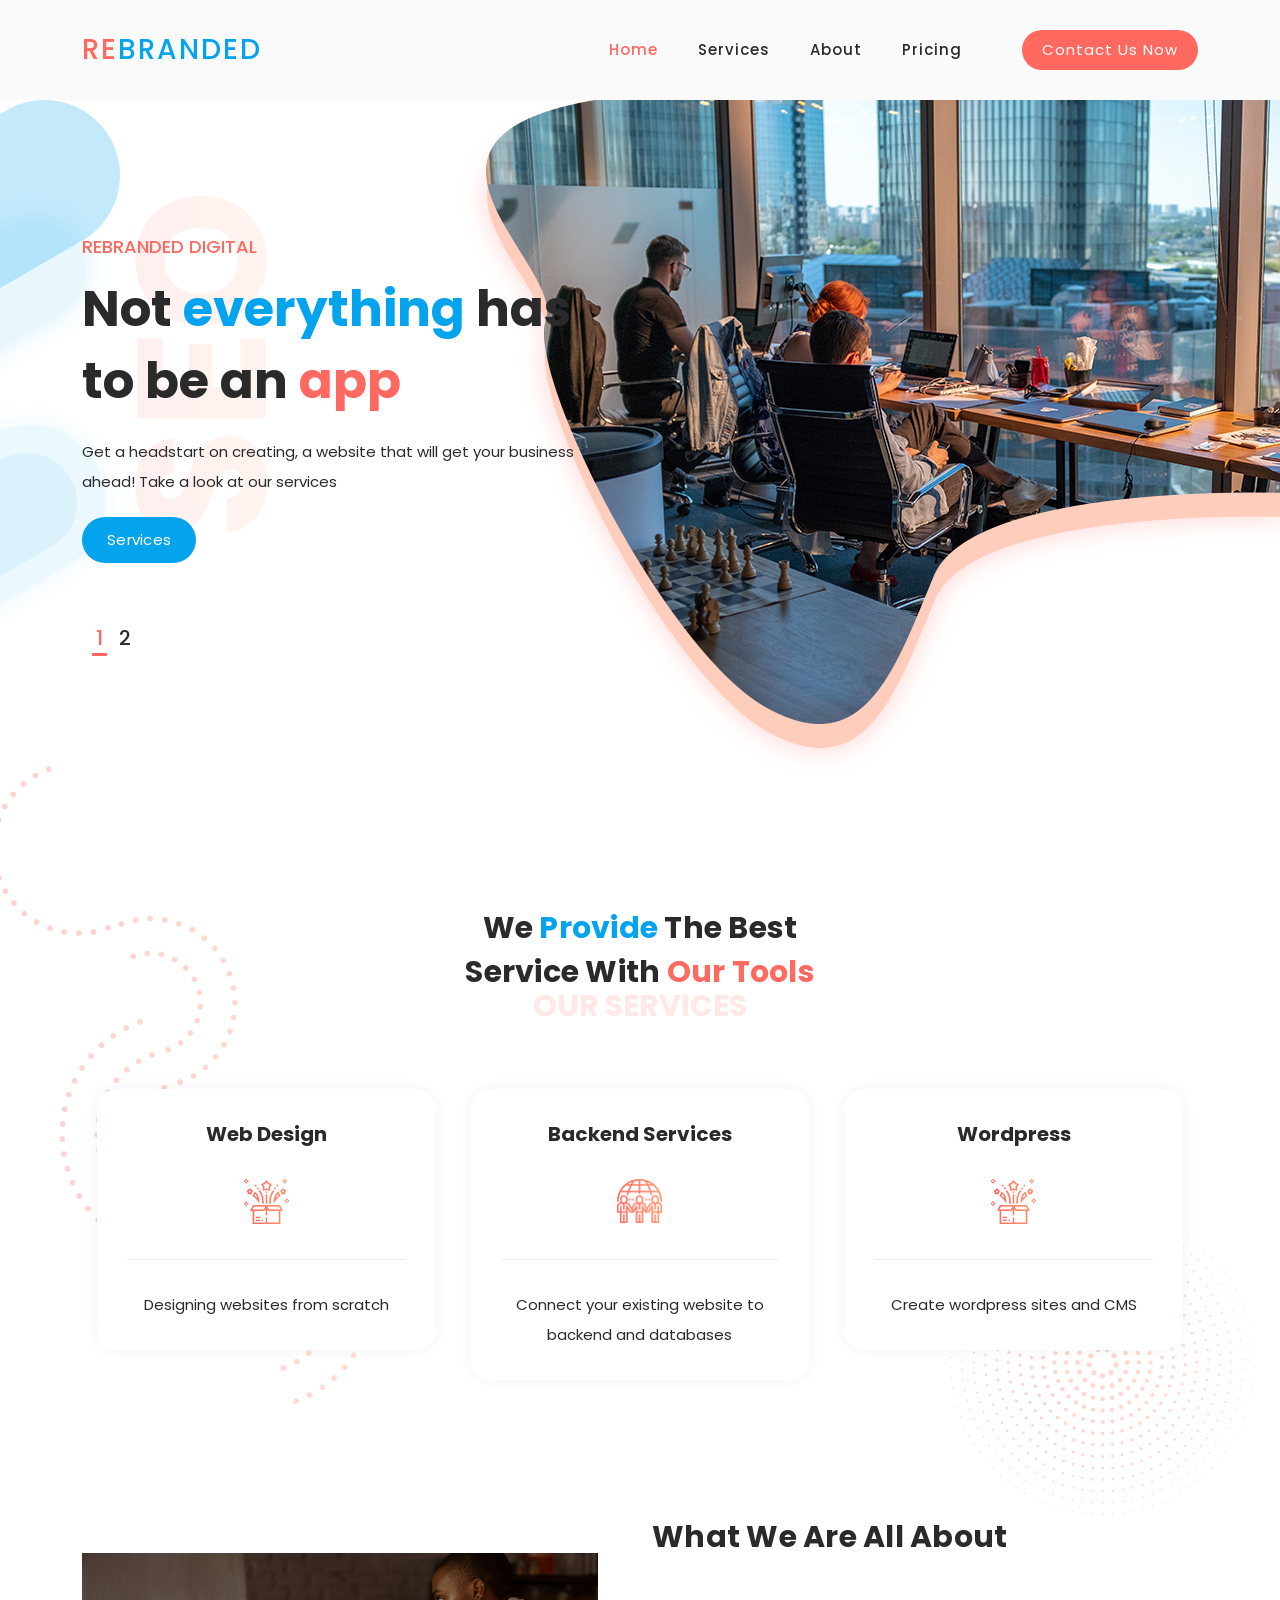
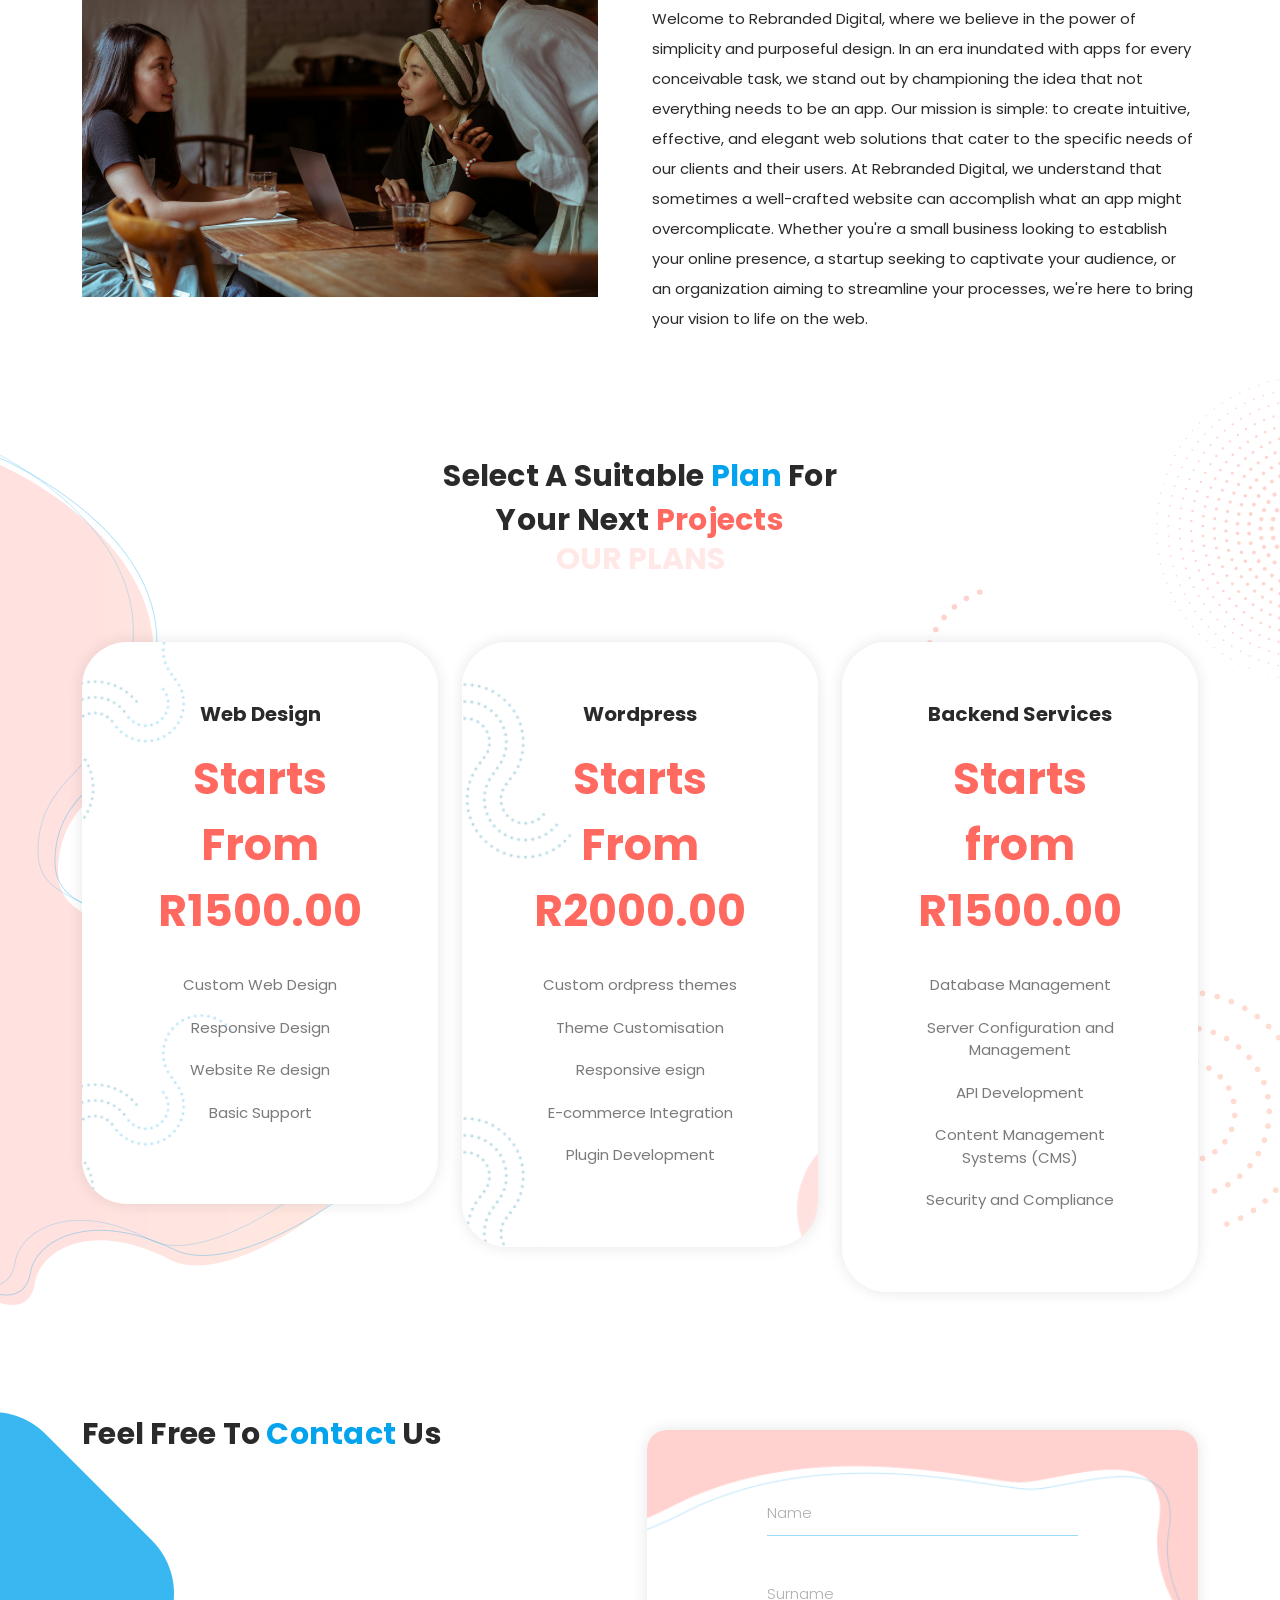
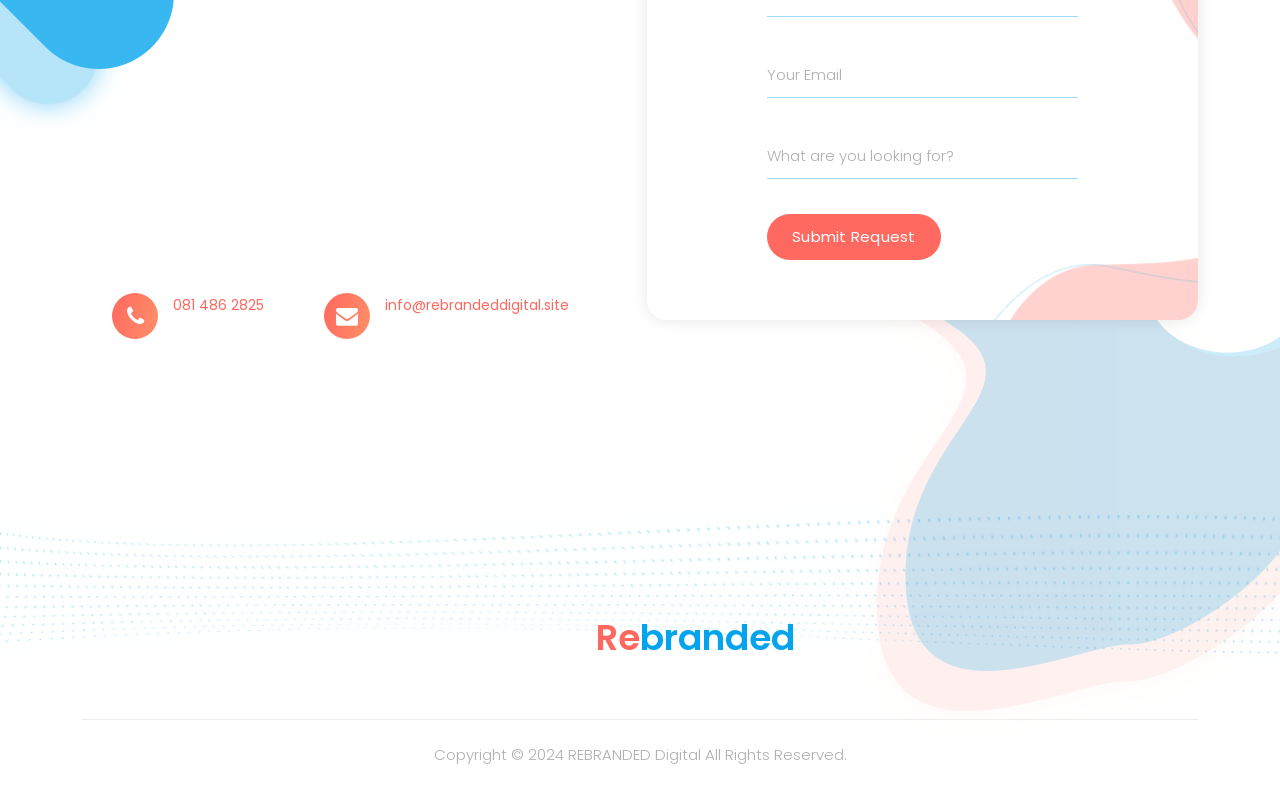
==== commit c8d000f7: "Changes in nav, contact, footer and pricing" ====
--- a/index.html
+++ b/index.html
@@ -62,7 +62,7 @@
               <li class="scroll-to-section"><a href="#top" class="active">Home</a></li>
               <li class="scroll-to-section"><a href="#services">Services</a></li>
               <li class="scroll-to-section"><a href="#about">About</a></li>
-              <li class="scroll-to-section"><a href="#contact">Contact Us</a></li> 
+              <li class="scroll-to-section"><a href="#pricing">Pricing</a></li> 
               <li class="scroll-to-section"><div class="main-red-button-hover"><a href="#contact">Contact Us Now</a></div></li> 
             </ul>        
             <a class='menu-trigger'>
@@ -174,7 +174,7 @@
       <div class="row">
         <div class="col-lg-6 align-self-center">
           <div class="left-image">
-            <img src="assets/images/about-left-image.png" alt="Two Girls working together">
+            <img src="assets/images/mixed.jpg" alt="Two Girls working together">
           </div>
         </div>
         <div class="col-lg-6">
@@ -372,9 +372,7 @@
               <li>Website Re design</li>
               <li>Basic Support</li>
             </ul>
-            <div class="main-blue-button-hover">
-              <a href="#">Get Started</a>
-            </div>
+            
           </div>
         </div>
         <div class="col-lg-4">
@@ -389,9 +387,7 @@
               <li>E-commerce Integration</li>
               <li>Plugin Development</li>
             </ul>
-            <div class="main-blue-button-hover">
-              <a href="#">Get it Now</a>
-            </div>
+            
           </div>
         </div>
         <div class="col-lg-4">
@@ -406,9 +402,6 @@
               <li>Content Management Systems (CMS)</li>
               <li>Security and Compliance</li>
             </ul>
-            <div class="main-blue-button-hover">
-              <a href="#">Buy Now</a>
-            </div>
           </div>
         </div>
       </div>
@@ -499,17 +492,17 @@
 
   <footer>
     <div class="container">
-      <div class="row">
-        <div class="col-lg-9">
+      <div class="row ">
+        <div class="col-lg-12 justify-center">
           <div class="about footer-item">
             <div class="logo">
               <a href="#"><h1><span>Re</span>branded</h1></a>
             </div>
-            <a href="#">info@rebrandeddigital.site</a>
-            <a href="#"></a>
-          </div>
-        </div>
-        <div class="col-lg-3">
+            <!-- <a href="#">info@rebrandeddigital.site</a>
+            <a href="#"></a> -->
+          </div>
+        </div>
+        <!-- <div class="col-lg-3">
           <div class="services footer-item">
             <h4>Services</h4>
             <ul>
@@ -519,7 +512,7 @@
               <li><a href="#">Web Redesign</a></li>
             </ul>
           </div>
-        </div>
+        </div> -->
        
         
         <div class="col-lg-12">
--- a/assets/css/templatemo-onix-digital.css
+++ b/assets/css/templatemo-onix-digital.css
@@ -1124,174 +1124,6 @@
 }
 
 
-/* 
----------------------------------------------
-Portfolio
---------------------------------------------- 
-*/
-
-.our-portfolio .portfolio-left-dec img {
-  width: 342px;
-  height: 311px;
-  left: 45px;
-  top: 120px;
-  position: absolute;
-  z-index: 1;
-}
-
-.our-portfolio {
-  padding-top: 120px;
-  margin-top: 0px;
-  position: relative;
-}
-
-.our-portfolio .section-heading {
-  text-align: center;
-  margin-bottom: 60px;
-}
-
-.our-portfolio .section-heading h2 {
-  text-align: center;
-  margin: 0px 60px 0px 60px;
-  margin-bottom: -5px;
-  position: relative;
-  z-index: 1;
-}
-
-.our-portfolio {
-  margin: 0px 15px;
-}
-
-.our-portfolio .item .thumb {
-  position: relative;
-}
-
-.our-portfolio .item .thumb:hover .hover-effect {
-  bottom: 30px;
-}
-
-.our-portfolio .item .thumb:hover img {
-  opacity: 0.7;
-}
-
-.our-portfolio .item .hover-effect {
-  position: absolute;
-  background-image: url(../images/hover-bg.png);
-  background-repeat: no-repeat;
-  background-size: cover;
-  transition: all .5s;
-  bottom: -240px;
-  right: 30px;
-  width: 239px;
-  height: 210px;
-}
-
-.our-portfolio .item .hover-effect .inner-content {
-  position: absolute;
-  right: 30px;
-  bottom: 30px;
-  text-align: right;
-}
-
-.our-portfolio .item .hover-effect .inner-content h4 {
-  font-size: 20px;
-  font-weight: 700;
-  color: #fff;
-  margin-bottom: 15px;
-}
-
-.our-portfolio .item .hover-effect .inner-content span {
-  font-size: 15px;
-  color: #fff;
-}
-
-.our-portfolio .item .thumb img {
-  border-radius: 20px;
-  transition: all .3s;
-}
-
-.owl-portfolio .owl-nav {
-  position: absolute;
-  top: 42%;
-  width: 100%;
-}
-
-.owl-portfolio .owl-nav .owl-prev {
-  position: absolute;
-  left: 25px;
-}
-
-.owl-portfolio .owl-nav .owl-next {
-  position: absolute;
-  right: 30px;
-}
-
-.owl-portfolio .owl-nav .owl-prev span {
-    color: transparent;
-}
-
-.owl-portfolio .owl-nav .owl-prev span:hover::after{
-  opacity: 1;
-}
-
-.owl-portfolio .owl-nav .owl-prev span:after {
-  width: 46px;
-  height: 46px;
-  background-color: #ff695f;
-  display: inline-block;
-  text-align: center;
-  line-height: 46px;
-  border-radius: 50%;
-  color: #fff;
-  content: '\f104';
-  font-size: 22px;
-  font-family: 'FontAwesome';
-  transition: all .5s;
-  opacity: 0.5;
-}
-
-.owl-portfolio .owl-nav .owl-next span {
-    color: transparent;
-}
-
-.owl-portfolio .owl-nav .owl-next span:hover::after{
-  opacity: 1;
-}
-
-.owl-portfolio .owl-nav .owl-next span:after {
-  width: 46px;
-  height: 46px;
-  background-color: #ff695f;
-  display: inline-block;
-  text-align: center;
-  line-height: 46px;
-  border-radius: 50%;
-  color: #fff;
-  content: '\f105';
-  font-size: 22px;
-  font-family: 'FontAwesome';
-  transition: all .5s;
-  opacity: 0.5;
-}
-
-.owl-portfolio .owl-dots {
-  text-align: center;
-  margin-top: 40px;
-}
-.owl-portfolio .owl-dots .owl-dot {
-  width: 6px;
-  height: 6px;
-  background-color: #ff695f;
-  border-radius: 50%;
-  opacity: 0.3;
-  margin: 0px 5px;
-}
-
-.owl-portfolio .owl-dots .active {
-  opacity: 1;
-  width: 10px;
-  height: 10px;
-}
 
 /* 
 ---------------------------------------------
@@ -1398,257 +1230,6 @@
   background-image: url(../images/third-plan-bg.png);
 }
 
-
-/* 
----------------------------------------------
-Subscribe
---------------------------------------------- 
-*/
-
-.subscribe {
-  margin-top: 120px;
-}
-
-.subscribe .inner-content {
-  background-image: url(../images/subscribe-bg.png);
-  background-repeat: no-repeat;
-  background-position: center center;
-  background-size: cover;
-  border-radius: 20px;
-  padding: 60px 0px;
-  width: 100%;
-  position: relative;
-}
-
-.subscribe .inner-content:after {
-  content: '';
-  background-image: url(../images/subscribe-dec.png);
-  position: absolute;
-  width: 195px;
-  height: 138px;
-  background-repeat: no-repeat;
-  background-position: center center;
-  right: -20px;
-  top: -20px;
-}
-
-.subscribe .inner-content h2 {
-  font-size: 30px;
-  color: #fff;
-  font-weight: 700;
-  text-align: center;
-  margin-bottom: 25px;
-}
-
-.subscribe .inner-content form {
-  width: 100%;
-  height: 80px;
-  border-radius: 40px;
-  background-color: #fff;
-}
-
-.subscribe .inner-content form input {
-  width: 38.5%;
-  margin-top: 20px;
-  line-height: 40px;
-  background-color: transparent;
-  border: none;
-  outline: none;
-  padding: 0px 20px;
-  font-size: 15px;
-  color: #2a2a2a;
-}
-
-.subscribe .inner-content form input#website {
-  border-right: 1px solid #eee;
-}
-
-.subscribe .inner-content form input::placeholder {
-  color: #afafaf;
-}
-
-.subscribe .inner-content form button {
-  display: inline-block;
-  background-color: #03a4ed;
-  font-size: 15px;
-  font-weight: 400;
-  color: #fff;
-  width: 20%;
-  margin-right: 10px;
-  text-transform: capitalize;
-  padding: 12px 20px;
-  border-radius: 23px;
-  letter-spacing: 0.25px;
-  border: none;
-  text-align: center;
-  transition: all .3s;
-}
-
-.subscribe .inner-content form button:hover {
-  background-color: #ff695f;
-}
-
-
-/* 
----------------------------------------------
-Video
---------------------------------------------- 
-*/
-
-.our-videos .videos-left-dec img {
-  width: 220px;
-  height: 471px;
-  left: 0;
-  top: 120px;
-  position: absolute;
-}
-
-.our-videos .videos-right-dec img {
-  width: 730px;
-  height: 523px;
-  right: 0;
-  top: 45px;
-  position: absolute;
-}
-
-.our-videos {
-  position: relative;
-  margin-bottom: -30px;
-  padding-top: 120px;
-  margin-top: 0px;
-}
-
-.our-videos .naccs {
-  position: relative;
-}
-
-.our-videos .naccs .menu div {
-  margin-bottom: 30px;
-  cursor: pointer;
-  position: relative;
-  vertical-align: middle;
-  transition: 1s all cubic-bezier(0.075, 0.82, 0.165, 1);
-}
-
-.our-videos .naccs .menu div {
-  transition: all 0.3s;
-}
-
-.our-videos .naccs .menu div.active .thumb .inner-content {
-  text-align: center;
-  width: 100%;
-  height: 100%;
-  border-radius: 23px;
-}
-
-.our-videos .naccs .menu div.active .thumb .inner-content h4 {
-  top: 40%;
-  transform: translateY(-55%);
-  position: relative;
-}
-
-.our-videos .naccs .menu div.active .thumb .inner-content span {
-  display: block;
-  position: relative;
-  top: 55%;
-  transform: translateY(-55%);
-}
-
-.our-videos ul.nacc {
-  position: relative;
-  min-height: 100%;
-  list-style: none;
-  margin: 0;
-  padding: 0;
-  transition: 0.5s all cubic-bezier(0.075, 0.82, 0.165, 1);
-}
-
-.our-videos ul.nacc li {
-  opacity: 0;
-  transform: translateX(-50px);
-  position: absolute;
-  list-style: none;
-  transition: 1s all cubic-bezier(0.075, 0.82, 0.165, 1);
-}
-
-.our-videos ul.nacc li.active {
-  transition-delay: 0.3s;
-  position: relative;
-  z-index: 2;
-  opacity: 1;
-  transform: translateX(0px);
-}
-
-.our-videos ul.nacc li {
-  width: 100%;
-}
-
-.our-videos .nacc .thumb {
-  position: relative;
-  border-radius: 23px;
-}
-
-.our-videos .nacc .thumb iframe {
-  border-radius: 23px;
-  height: 675px;
-}
-
-.our-videos .nacc .thumb .overlay-effect {
-  background: rgb(255,104,95);
-  background: linear-gradient(105deg, rgba(255,104,95,1) 0%, rgba(255,144,104,1) 100%);
-  display: inline-block;
-  position: absolute;
-  left: 0;
-  top: 0;
-  border-top-left-radius: 23px;
-  border-bottom-right-radius: 23px;
-  padding: 35px 30px;
-  text-align: center;
-}
-
-.our-videos .nacc .thumb .overlay-effect h4 {
-  font-size: 20px;
-  margin-top: 5px;
-  font-weight: 700;
-  color: #fff;
-  margin-bottom: 10px;
-}
-
-.our-videos .nacc .thumb .overlay-effect span {
-  font-size: 15px;
-  color: #fff;
-}
-
-.our-videos .menu .thumb {
-  position: relative;
-}
-
-.our-videos .menu .thumb .inner-content {
-  background: rgb(255,104,95);
-  background: linear-gradient(105deg, rgba(255,104,95,1) 0%, rgba(255,144,104,1) 100%);
-  border-top-left-radius: 23px;
-  border-bottom-right-radius: 23px;
-  position: absolute;
-  left: 0;
-  top: 0;
-  padding: 20px 30px;
-  transition: all 0.3s;
-}
-
-.our-videos .menu .thumb .inner-content h4 {
-  font-size: 20px;
-  font-weight: 700;
-  color: #fff;
-  transition: all 0.3s;
-}
-
-.our-videos .menu .thumb .inner-content span {
-  font-size: 15px;
-  color: #fff;
-  font-weight: 400;
-  display: none;
-  transition: all 0.3s;
-}
 
 
 /* 
@@ -1809,6 +1390,7 @@
 }
 
 footer .about .logo  h1{
+  margin: 0 auto;
   color: #03a4ed;
   font-size: 36px;
   font-weight: 600;
@@ -1820,91 +1402,11 @@
 }
 
 footer .about a {
-  
+  margin: 0 auto;
   color: #afafaf;
   font-weight: 300;
 }
 
-footer .about ul {
-  margin-top: 20px;
-}
-
-footer .about ul li {
-  display: inline-block !important;
-  margin-right: 5px;
-}
-
-footer .about ul li a {
-  width: 32px;
-  height: 32px;
-  background-color: #03a4ed;
-  color: #fff !important;
-  border-radius: 50%;
-  text-align: center;
-  display: inline-block;
-  line-height: 32px;
-  font-size: 15px;
-}
-
-footer .about ul li a:hover {
-  background-color: #ff695f;
-}
-
-footer .footer-item ul li {
-  display: block;
-  margin-bottom: 12px;
-}
-
-footer .footer-item ul li:last-child {
-  margin-bottom: 0px;
-}
-
-footer .footer-item ul li a {
-  font-size: 15px;
-  color: #afafaf;
-  transition: all .3s;
-}
-
-footer .footer-item ul li a:hover {
-  color: #ff695f;
-}
-
-footer .footer-item p {
-  font-size: 15px;
-  color: #afafaf;
-  margin-top: -5px;
-}
-
-footer .footer-item form {
-  background-color: #03a4ed;
-  height: 46px;
-  border-radius: 23px;
-  position: relative;
-  margin-top: 15px;
-}
-
-footer .footer-item form input {
-  line-height: 46px;
-  background-color: transparent;
-  border: none;
-  font-size: 14px;
-  padding: 0px 20px;
-  outline: none;
-}
-
-footer .footer-item form input::placeholder {
-  color: #fff;
-}
-
-footer .footer-item form button {
-  position: absolute;
-  right: 20px;
-  top: 10px;
-  color: #fff;
-  background-color: transparent;
-  border: none;
-  outline: none;
-}
 
 footer .copyright p {
   text-align: center;
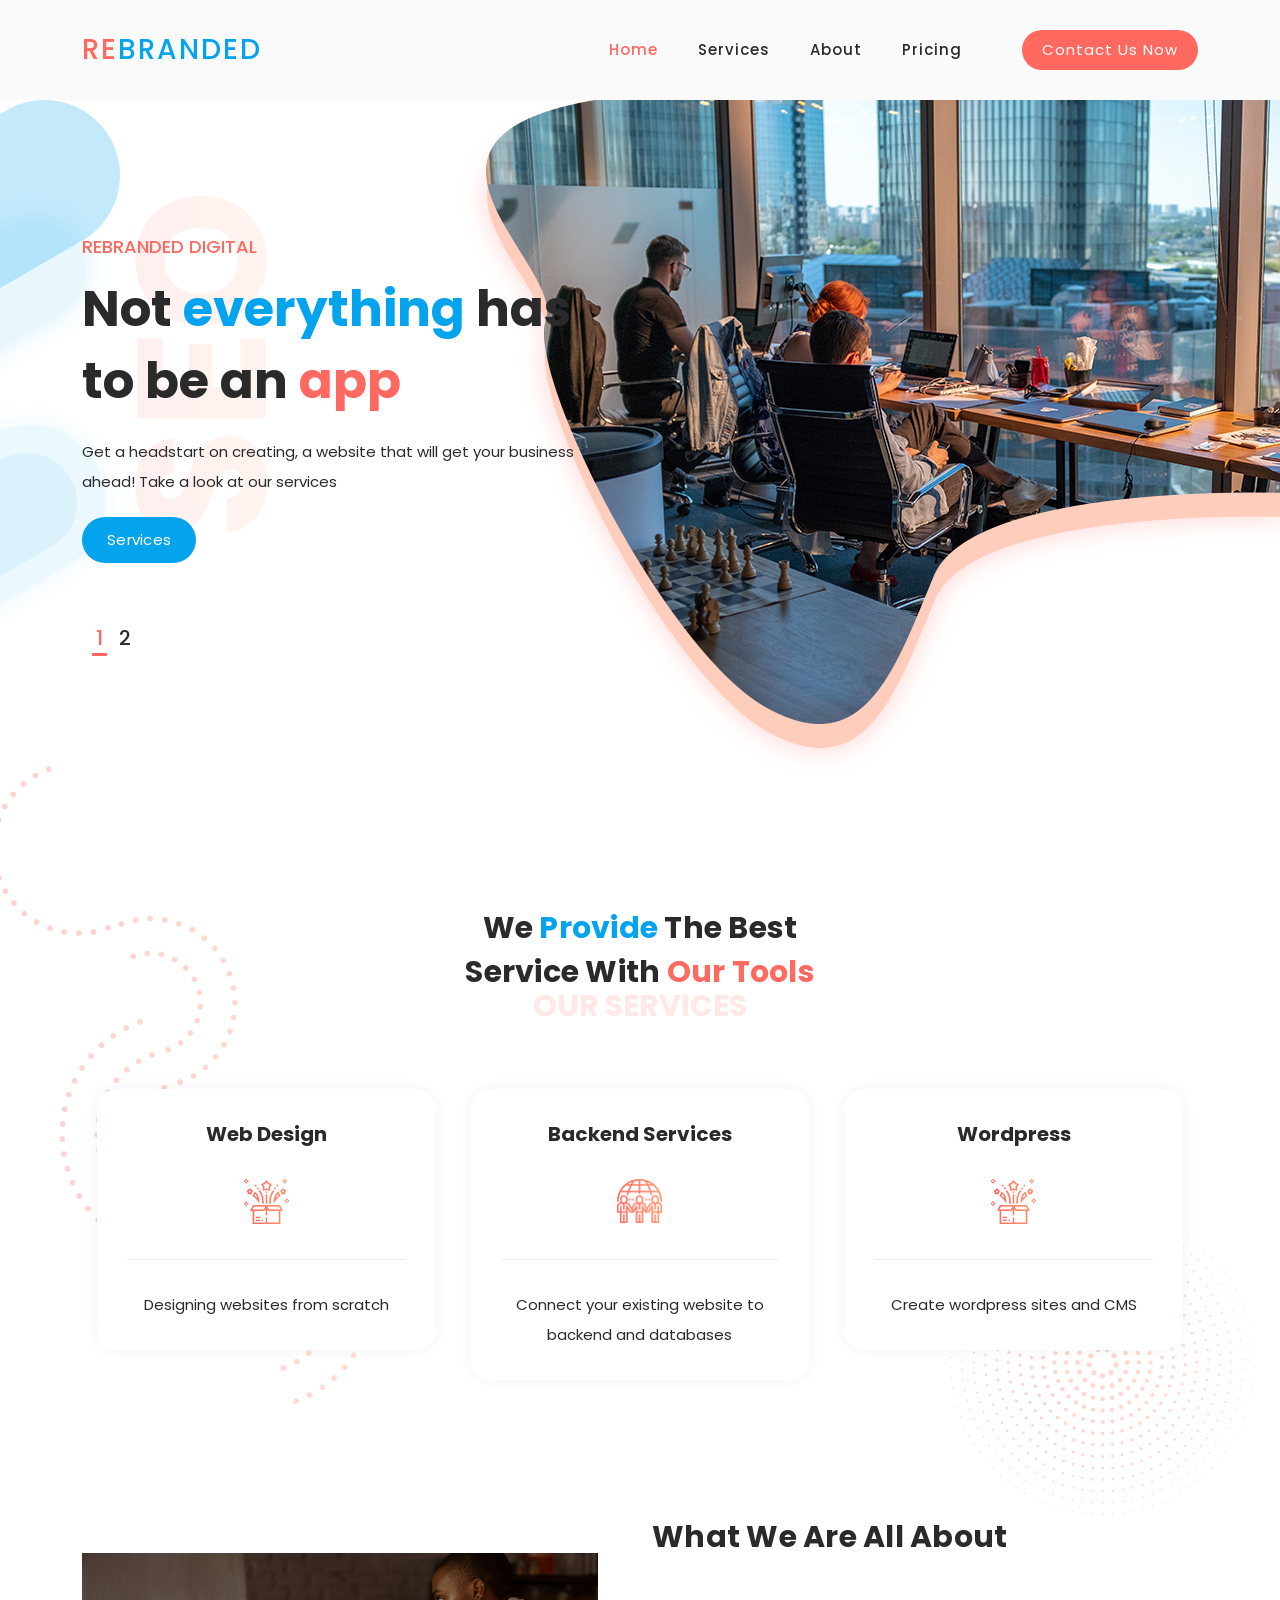
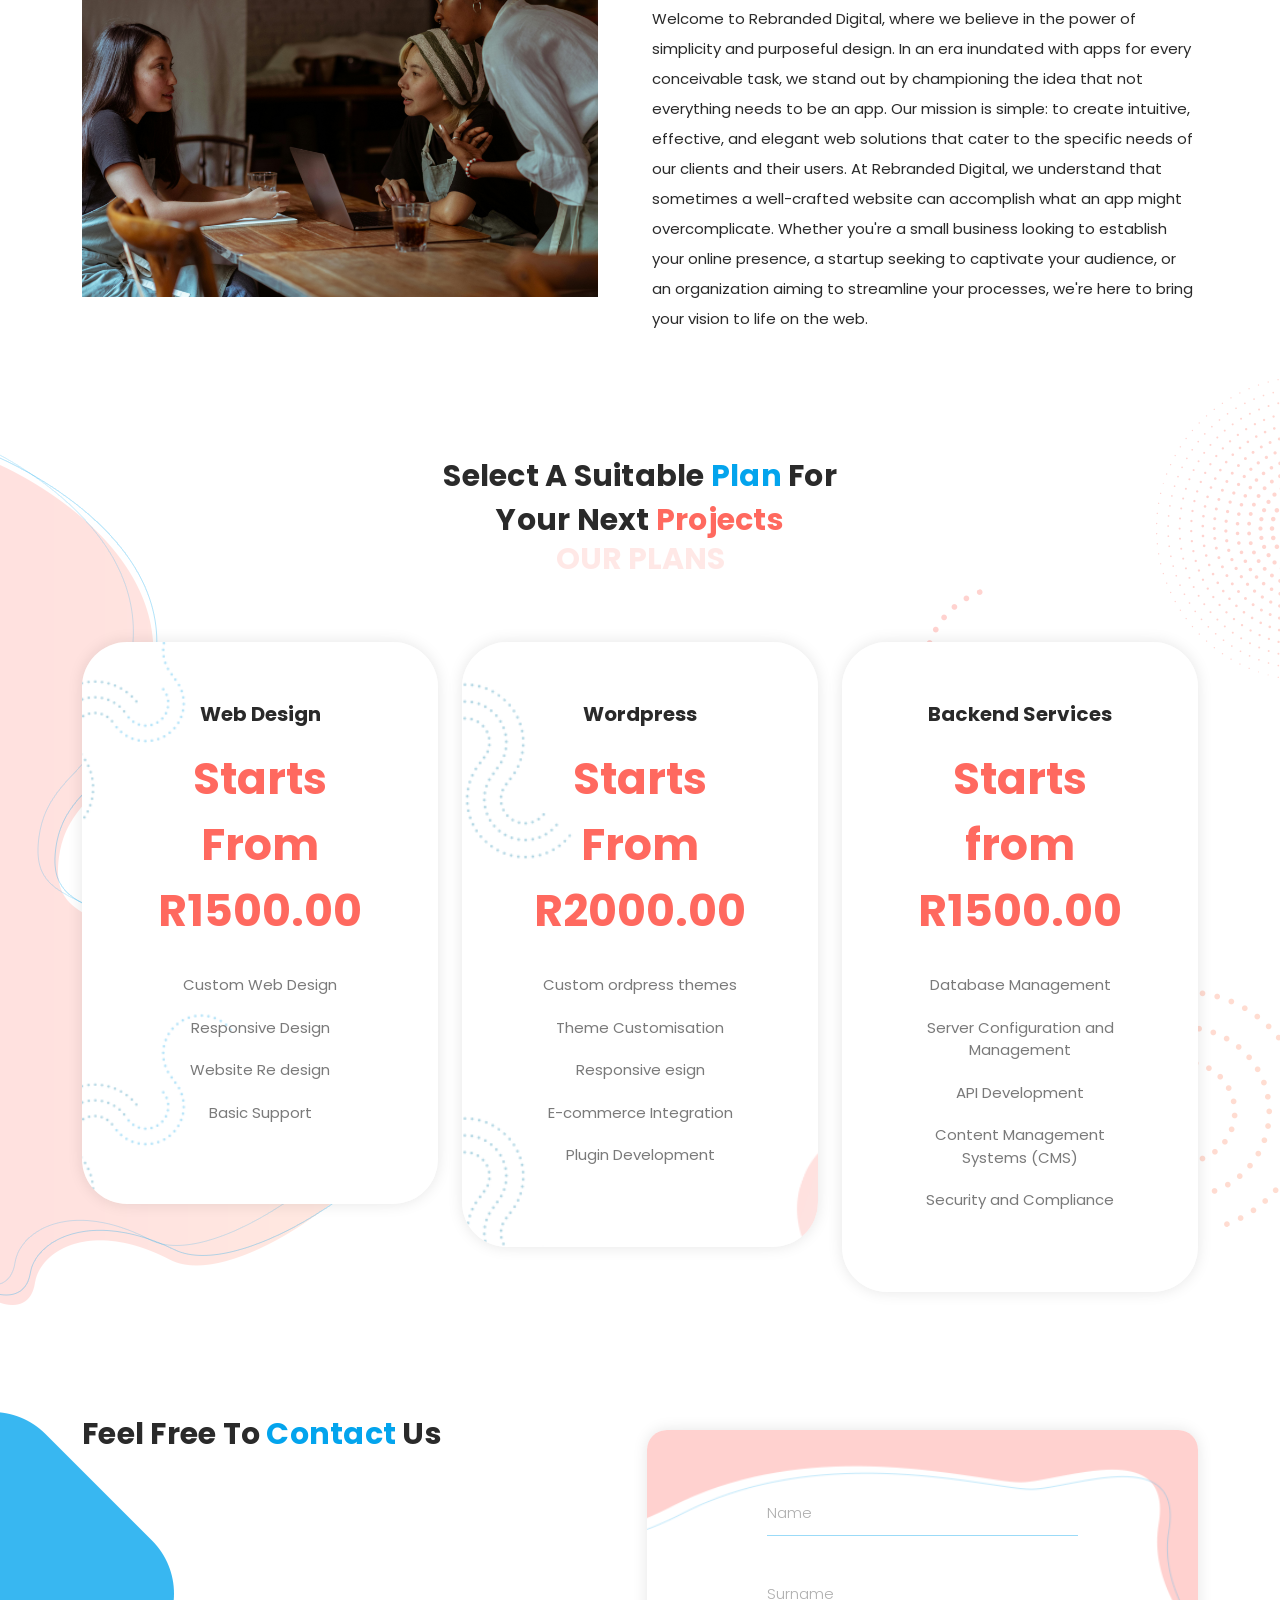
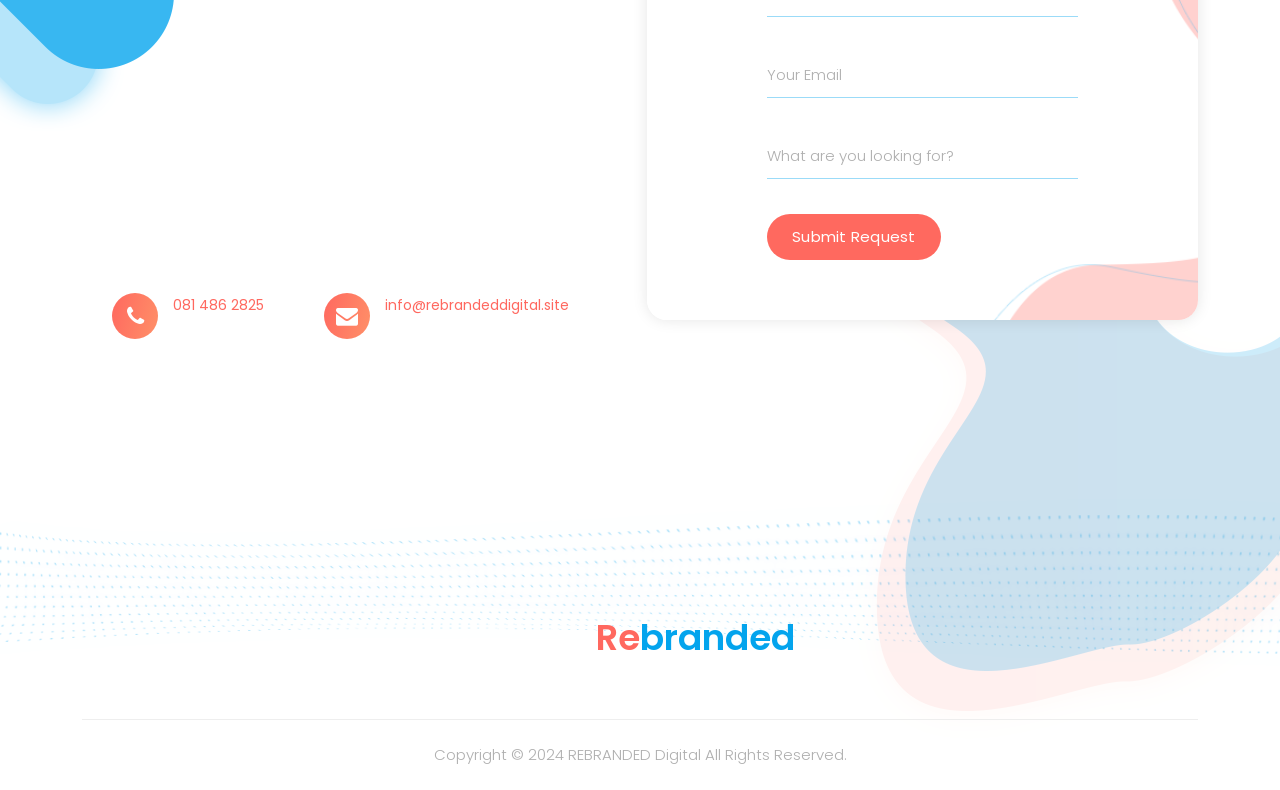
==== commit 3909270b: "bing seo" ====
--- a/index.html
+++ b/index.html
@@ -6,8 +6,12 @@
 
     <meta charset="UTF-8">
     <meta name="viewport" content="width=device-width, initial-scale=1, shrink-to-fit=no">
-    <meta name="description" content="">
-    <meta name="author" content="">
+    <meta name="description" content="Discover the artistry of bespoke web design with our curated platform. Elevate your creations with expert insights, innovative techniques, and tailored solutions for crafting unique online experiences. Explore a community dedicated to the craft of personalized web design.">
+    <meta name="author" content="Rebranded Digital">
+    <meta name=”robots” content="index, follow">
+    <meta name="keywords" content="web design, web development, website development, custom web design, responsive design, UI/UX design, front-end development, back-end development, e-commerce solutions, CMS development, WordPress development, HTML5, CSS3, JavaScript, PHP, SEO services, mobile-friendly design, user experience design, website maintenance, website optimization, digital marketing, branding, graphic design, app design.">
+
+
     <link rel="preconnect" href="https://fonts.gstatic.com">
     <link href="https://fonts.googleapis.com/css2?family=Poppins:wght@100;200;300;400;500;600;700;800;900&display=swap" rel="stylesheet">
 
@@ -19,7 +23,7 @@
 
     <!-- Additional CSS Files -->
     <link rel="stylesheet" href="assets/css/fontawesome.css">
-    <link rel="stylesheet" href="assets/css/templatemo-onix-digital.css">
+    <link rel="stylesheet" href="assets/css/style.css">
     <link rel="stylesheet" href="assets/css/animated.css">
     <link rel="stylesheet" href="assets/css/owl.css">
 <!--
--- a/assets/css/style.css
+++ b/assets/css/style.css
@@ -0,0 +1,1542 @@
+/*
+
+TemplateMo 565 Onix Digital
+
+https://templatemo.com/tm-565-onix-digital
+
+
+------------------------------------------------
+Table of contents
+------------------------------------------------
+01. font & reset css
+02. reset
+03. global styles
+04. header
+05. banner
+06. features
+07. testimonials
+08. contact
+09. footer
+10. preloader
+11. search
+12. portfolio
+
+--------------------------------------------- */
+/* 
+---------------------------------------------
+font & reset css
+--------------------------------------------- 
+*/
+@import url('https://fonts.googleapis.com/css2?family=Poppins:wght@100;200;300;400;500;600;700;800;900&display=swap');
+/* 
+---------------------------------------------
+reset
+--------------------------------------------- 
+*/
+html, body, div, span, applet, object, iframe, h1, h2, h3, h4, h5, h6, p, blockquote, div
+pre, a, abbr, acronym, address, big, cite, code, del, dfn, em, font, img, ins, kbd, q,
+s, samp, small, strike, strong, sub, sup, tt, var, b, u, i, center, dl, dt, dd, ol, ul, li,
+figure, header, nav, section, article, aside, footer, figcaption {
+  margin: 0;
+  padding: 0;
+  border: 0;
+  outline: 0;
+}
+
+/* clear fix */
+.grid:after {
+  content: '';
+  display: block;
+  clear: both;
+}
+
+/* ---- .grid-item ---- */
+
+.grid-sizer,
+.grid-item {
+  width: 50%;
+}
+
+.grid-item {
+  float: left;
+}
+
+.grid-item img {
+  display: block;
+  max-width: 100%;
+}
+
+.clearfix:after {
+  content: ".";
+  display: block;
+  clear: both;
+  visibility: hidden;
+  line-height: 0;
+  height: 0;
+}
+
+.clearfix {
+  display: inline-block;
+}
+
+html[xmlns] .clearfix {
+  display: block;
+}
+
+* html .clearfix {
+  height: 1%;
+}
+
+ul, li {
+  padding: 0;
+  margin: 0;
+  list-style: none;
+}
+
+header, nav, section, article, aside, footer, hgroup {
+  display: block;
+}
+
+* {
+  box-sizing: border-box;
+}
+
+html, body {
+  font-family: 'Poppins', sans-serif;
+  font-weight: 400;
+  background-color: #fff;
+  -ms-text-size-adjust: 100%;
+  -webkit-font-smoothing: antialiased;
+  -moz-osx-font-smoothing: grayscale;
+}
+
+a {
+  text-decoration: none !important;
+}
+
+h1, h2, h3, h4, h5, h6 {
+  margin-top: 0px;
+  margin-bottom: 0px;
+}
+
+ul {
+  margin-bottom: 0px;
+}
+
+p {
+  font-size: 15px;
+  line-height: 30px;
+  color: #2a2a2a;
+}
+
+img {
+  width: 100%;
+  overflow: hidden;
+}
+
+/* 
+---------------------------------------------
+global styles
+--------------------------------------------- 
+*/
+html,
+body {
+  background: #fff;
+  font-family: 'Poppins', sans-serif;
+}
+
+::selection {
+  background: #03a4ed;
+  color: #fff;
+}
+
+::-moz-selection {
+  background: #03a4ed;
+  color: #fff;
+}
+
+@media (max-width: 991px) {
+  html, body {
+    overflow-x: hidden;
+  }
+  .mobile-top-fix {
+    margin-top: 30px;
+    margin-bottom: 0px;
+  }
+  .mobile-bottom-fix {
+    margin-bottom: 30px;
+  }
+  .mobile-bottom-fix-big {
+    margin-bottom: 60px;
+  }
+}
+
+.page-section {
+  margin-top: 120px;
+}
+
+.section-heading h2 {
+  font-size: 30px;
+  text-transform: capitalize;
+  color: #2a2a2a;
+  font-weight: 700;
+  letter-spacing: 0.25px;
+  position: relative;
+  z-index: 2;
+  line-height: 44px;
+  margin-bottom: -5px;
+}
+
+.section-heading h2 em {
+  font-style: normal;
+  color: #03a4ed;
+}
+
+.section-heading h2 span {
+  color: #ff695f;
+  font-weight: 700;
+  opacity: 1;
+  text-transform: capitalize;
+}
+
+.section-heading span {
+  font-size: 30px;
+  text-transform: uppercase;
+  font-weight: 700;
+  color: #ff695f;
+  opacity: 0.15;
+}
+
+.main-blue-button a {
+  display: inline-block;
+  background-color: #03a4ed;
+  font-size: 15px;
+  font-weight: 400;
+  color: #fff;
+  text-transform: capitalize;
+  padding: 12px 25px;
+  border-radius: 23px;
+  letter-spacing: 0.25px;
+}
+
+.main-blue-button-hover a {
+  display: inline-block;
+  background-color: #03a4ed;
+  font-size: 15px;
+  font-weight: 400;
+  color: #fff;
+  text-transform: capitalize;
+  padding: 12px 25px;
+  border-radius: 23px;
+  letter-spacing: 0.25px;
+  transition: all .3s;
+}
+
+.main-blue-button-hover a:hover {
+  background-color: #ff695f;
+}
+
+.main-red-button a {
+  display: inline-block;
+  background-color: #ff695f;
+  font-size: 15px;
+  font-weight: 400;
+  color: #fff;
+  text-transform: capitalize;
+  padding: 12px 25px;
+  border-radius: 23px;
+  letter-spacing: 0.25px;
+}
+
+.main-red-button-hover a {
+  display: inline-block;
+  background-color: #ff695f;
+  font-size: 15px;
+  font-weight: 400;
+  color: #fff;
+  text-transform: capitalize;
+  padding: 12px 25px;
+  border-radius: 23px;
+  letter-spacing: 0.25px;
+  transition: all .3s;
+}
+
+.main-red-button-hover a:hover {
+  background-color: #03a4ed;
+}
+
+.main-white-button a {
+  display: inline-block;
+  background-color: #fff;
+  font-size: 15px;
+  font-weight: 400;
+  color: #ff695f;
+  text-transform: capitalize;
+  padding: 12px 25px;
+  border-radius: 23px;
+  letter-spacing: 0.25px;
+}
+
+/* 
+---------------------------------------------
+header
+--------------------------------------------- 
+*/
+
+.background-header {
+  background-color: #fff!important;
+  height: 80px!important;
+  position: fixed!important;
+  top: 0px;
+  left: 0px;
+  right: 0px;
+  box-shadow: 0px 0px 10px rgba(0,0,0,0.15)!important;
+}
+
+.background-header .logo,
+.background-header .main-nav .nav li a {
+  color: #1e1e1e!important;
+}
+
+.background-header .main-nav .nav li:hover a {
+  color: #ff685f!important;
+}
+
+.background-header .nav li a.active {
+  color: #ff685f!important;
+}
+
+.header-area {
+  background-color: #fafafa;
+  position: absolute;
+  top: 0px;
+  left: 0px;
+  right: 0px;
+  z-index: 100;
+  height: 100px;
+  -webkit-transition: all .5s ease 0s;
+  -moz-transition: all .5s ease 0s;
+  -o-transition: all .5s ease 0s;
+  transition: all .5s ease 0s;
+}
+
+.header-area .main-nav {
+  min-height: 80px;
+  background: transparent;
+}
+
+.header-area .main-nav .logo {
+  line-height: 100px;
+  color: #fff;
+  font-size: 28px;
+  font-weight: 700;
+  text-transform: uppercase;
+  letter-spacing: 2px;
+  float: left;
+  -webkit-transition: all 0.3s ease 0s;
+  -moz-transition: all 0.3s ease 0s;
+  -o-transition: all 0.3s ease 0s;
+  transition: all 0.3s ease 0s;
+}
+.header-area .main-nav .logo h1{
+  line-height: 100px;
+  font-weight: 500;
+  font-size: 28px;
+  color: #03a4ed;
+}
+.header-area .main-nav .logo h1 span{
+  color: #ff695f;
+}
+.background-header .main-nav .logo {
+  line-height: 75px;
+}
+
+.background-header .main-nav .nav {
+  margin-top: 20px !important;
+}
+
+.header-area .main-nav .nav {
+  float: right;
+  margin-top: 30px;
+  margin-right: 0px;
+  background-color: transparent;
+  -webkit-transition: all 0.3s ease 0s;
+  -moz-transition: all 0.3s ease 0s;
+  -o-transition: all 0.3s ease 0s;
+  transition: all 0.3s ease 0s;
+  position: relative;
+  z-index: 999;
+}
+
+.header-area .main-nav .nav li {
+  padding-left: 20px;
+  padding-right: 20px;
+}
+
+.header-area .main-nav .nav li:last-child {
+  padding-right: 0px;
+  padding-left: 40px;
+}
+
+.header-area .main-nav .nav li:last-child a ,
+.background-header .main-nav .nav li:last-child a {
+  color: #fff !important;
+  padding: 0px 20px;
+  font-weight: 400;
+}
+
+.header-area .main-nav .nav li:last-child a:hover,
+.header-area .main-nav .nav li:last-child a.active {
+  color: #fff !important;
+}
+
+.header-area .main-nav .nav li:last-child .main-red-button-hover a:hover,
+.background-header .main-nav .nav li:last-child .main-red-button-hover a:hover {
+  background-color: #03a4ed !important;
+}
+
+.header-area .main-nav .nav li a {
+  display: block;
+  font-weight: 500;
+  font-size: 15px;
+  color: #2a2a2a;
+  text-transform: capitalize;
+  -webkit-transition: all 0.3s ease 0s;
+  -moz-transition: all 0.3s ease 0s;
+  -o-transition: all 0.3s ease 0s;
+  transition: all 0.3s ease 0s;
+  height: 40px;
+  line-height: 40px;
+  border: transparent;
+  letter-spacing: 1px;
+}
+
+.header-area .main-nav .nav li a {
+  color: #2a2a2a;
+}
+
+.header-area .main-nav .nav li:hover a,
+.header-area .main-nav .nav li a.active {
+  color: #ff685f!important;
+}
+
+.background-header .main-nav .nav li:hover a,
+.background-header .main-nav .nav li a.active {
+  color: #ff685f!important;
+  opacity: 1;
+}
+
+.header-area .main-nav .nav li.submenu {
+  position: relative;
+  padding-right: 30px;
+}
+
+.header-area .main-nav .nav li.submenu:after {
+  font-family: FontAwesome;
+  content: "\f107";
+  font-size: 12px;
+  color: #2a2a2a;
+  position: absolute;
+  right: 18px;
+  top: 12px;
+}
+
+.background-header .main-nav .nav li.submenu:after {
+  color: #2a2a2a;
+}
+
+.header-area .main-nav .nav li.submenu ul {
+  position: absolute;
+  width: 200px;
+  box-shadow: 0 2px 28px 0 rgba(0, 0, 0, 0.06);
+  overflow: hidden;
+  top: 50px;
+  opacity: 0;
+  transform: translateY(+2em);
+  visibility: hidden;
+  z-index: -1;
+  transition: all 0.3s ease-in-out 0s, visibility 0s linear 0.3s, z-index 0s linear 0.01s;
+}
+
+.header-area .main-nav .nav li.submenu ul li {
+  margin-left: 0px;
+  padding-left: 0px;
+  padding-right: 0px;
+}
+
+.header-area .main-nav .nav li.submenu ul li a {
+  opacity: 1;
+  display: block;
+  background: #f7f7f7;
+  color: #2a2a2a!important;
+  padding-left: 20px;
+  height: 40px;
+  line-height: 40px;
+  -webkit-transition: all 0.3s ease 0s;
+  -moz-transition: all 0.3s ease 0s;
+  -o-transition: all 0.3s ease 0s;
+  transition: all 0.3s ease 0s;
+  position: relative;
+  font-size: 13px;
+  font-weight: 400;
+  border-bottom: 1px solid #eee;
+}
+
+.header-area .main-nav .nav li.submenu ul li a:hover {
+  background: #fff;
+  color: #ff685f!important;
+  padding-left: 25px;
+}
+
+.header-area .main-nav .nav li.submenu ul li a:hover:before {
+  width: 3px;
+}
+
+.header-area .main-nav .nav li.submenu:hover ul {
+  visibility: visible;
+  opacity: 1;
+  z-index: 1;
+  transform: translateY(0%);
+  transition-delay: 0s, 0s, 0.3s;
+}
+
+.header-area .main-nav .menu-trigger {
+  cursor: pointer;
+  display: block;
+  position: absolute;
+  top: 33px;
+  width: 32px;
+  height: 40px;
+  text-indent: -9999em;
+  z-index: 99;
+  right: 40px;
+  display: none;
+}
+
+.background-header .main-nav .menu-trigger {
+  top: 23px;
+}
+
+.header-area .main-nav .menu-trigger span,
+.header-area .main-nav .menu-trigger span:before,
+.header-area .main-nav .menu-trigger span:after {
+  -moz-transition: all 0.4s;
+  -o-transition: all 0.4s;
+  -webkit-transition: all 0.4s;
+  transition: all 0.4s;
+  background-color: #1e1e1e;
+  display: block;
+  position: absolute;
+  width: 30px;
+  height: 2px;
+  left: 0;
+}
+
+.background-header .main-nav .menu-trigger span,
+.background-header .main-nav .menu-trigger span:before,
+.background-header .main-nav .menu-trigger span:after {
+  background-color: #1e1e1e;
+}
+
+.header-area .main-nav .menu-trigger span:before,
+.header-area .main-nav .menu-trigger span:after {
+  -moz-transition: all 0.4s;
+  -o-transition: all 0.4s;
+  -webkit-transition: all 0.4s;
+  transition: all 0.4s;
+  background-color: #1e1e1e;
+  display: block;
+  position: absolute;
+  width: 30px;
+  height: 2px;
+  left: 0;
+  width: 75%;
+}
+
+.background-header .main-nav .menu-trigger span:before,
+.background-header .main-nav .menu-trigger span:after {
+  background-color: #1e1e1e;
+}
+
+.header-area .main-nav .menu-trigger span:before,
+.header-area .main-nav .menu-trigger span:after {
+  content: "";
+}
+
+.header-area .main-nav .menu-trigger span {
+  top: 16px;
+}
+
+.header-area .main-nav .menu-trigger span:before {
+  -moz-transform-origin: 33% 100%;
+  -ms-transform-origin: 33% 100%;
+  -webkit-transform-origin: 33% 100%;
+  transform-origin: 33% 100%;
+  top: -10px;
+  z-index: 10;
+}
+
+.header-area .main-nav .menu-trigger span:after {
+  -moz-transform-origin: 33% 0;
+  -ms-transform-origin: 33% 0;
+  -webkit-transform-origin: 33% 0;
+  transform-origin: 33% 0;
+  top: 10px;
+}
+
+.header-area .main-nav .menu-trigger.active span,
+.header-area .main-nav .menu-trigger.active span:before,
+.header-area .main-nav .menu-trigger.active span:after {
+  background-color: transparent;
+  width: 100%;
+}
+
+.header-area .main-nav .menu-trigger.active span:before {
+  -moz-transform: translateY(6px) translateX(1px) rotate(45deg);
+  -ms-transform: translateY(6px) translateX(1px) rotate(45deg);
+  -webkit-transform: translateY(6px) translateX(1px) rotate(45deg);
+  transform: translateY(6px) translateX(1px) rotate(45deg);
+  background-color: #1e1e1e;
+}
+
+.background-header .main-nav .menu-trigger.active span:before {
+  background-color: #1e1e1e;
+}
+
+.header-area .main-nav .menu-trigger.active span:after {
+  -moz-transform: translateY(-6px) translateX(1px) rotate(-45deg);
+  -ms-transform: translateY(-6px) translateX(1px) rotate(-45deg);
+  -webkit-transform: translateY(-6px) translateX(1px) rotate(-45deg);
+  transform: translateY(-6px) translateX(1px) rotate(-45deg);
+  background-color: #1e1e1e;
+}
+
+.background-header .main-nav .menu-trigger.active span:after {
+  background-color: #1e1e1e;
+}
+
+.header-area.header-sticky {
+  min-height: 80px;
+}
+
+.header-area .nav {
+  margin-top: 30px;
+}
+
+.header-area.header-sticky .nav li a.active {
+  color: #ff685f;
+}
+
+@media (max-width: 1200px) {
+  .header-area .main-nav .nav li {
+    padding-left: 12px;
+    padding-right: 12px;
+  }
+  .header-area .main-nav:before {
+    display: none;
+  }
+}
+
+@media (max-width: 992px) {
+  .header-area .main-nav .nav li:last-child  ,
+  .background-header .main-nav .nav li:last-child {
+    display: none;
+  }
+  .header-area .main-nav .nav li:nth-child(6),
+  .background-header .main-nav .nav li:nth-child(6) {
+    padding-right: 0px;
+  }
+}
+
+@media (max-width: 767px) {
+  .background-header .main-nav .nav {
+    margin-top: 80px !important;
+  }
+  .header-area .main-nav .logo {
+    color: #1e1e1e;
+  }
+  .header-area.header-sticky .nav li a:hover,
+  .header-area.header-sticky .nav li a.active {
+    color: #ff685f!important;
+    opacity: 1;
+  }
+  .header-area.header-sticky .nav li.search-icon a {
+    width: 100%;
+  }
+  .header-area {
+    background-color: #f7f7f7;
+    padding: 0px 15px;
+    height: 100px;
+    box-shadow: none;
+    text-align: center;
+  }
+  .header-area .container {
+    padding: 0px;
+  }
+  .header-area .logo {
+    margin-left: 30px;
+  }
+  .header-area .menu-trigger {
+    display: block !important;
+  }
+  .header-area .main-nav {
+    overflow: hidden;
+  }
+  .header-area .main-nav .nav {
+    float: none;
+    width: 100%;
+    display: none;
+    -webkit-transition: all 0s ease 0s;
+    -moz-transition: all 0s ease 0s;
+    -o-transition: all 0s ease 0s;
+    transition: all 0s ease 0s;
+    margin-left: 0px;
+  }
+  .background-header .nav {
+    margin-top: 80px;
+  }
+  .header-area .main-nav .nav li:first-child {
+    border-top: 1px solid #eee;
+  }
+  .header-area.header-sticky .nav {
+    margin-top: 100px;
+  }
+  .header-area .main-nav .nav li {
+    width: 100%;
+    background: #fff;
+    border-bottom: 1px solid #e7e7e7;
+    padding-left: 0px !important;
+    padding-right: 0px !important;
+  }
+  .header-area .main-nav .nav li a {
+    height: 50px !important;
+    line-height: 50px !important;
+    padding: 0px !important;
+    border: none !important;
+    background: #f7f7f7 !important;
+    color: #191a20 !important;
+  }
+  .header-area .main-nav .nav li a:hover {
+    background: #eee !important;
+    color: #ff685f!important;
+  }
+  .header-area .main-nav .nav li.submenu ul {
+    position: relative;
+    visibility: inherit;
+    opacity: 1;
+    z-index: 1;
+    transform: translateY(0%);
+    transition-delay: 0s, 0s, 0.3s;
+    top: 0px;
+    width: 100%;
+    box-shadow: none;
+    height: 0px;
+  }
+  .header-area .main-nav .nav li.submenu ul li a {
+    font-size: 12px;
+    font-weight: 400;
+  }
+  .header-area .main-nav .nav li.submenu ul li a:hover:before {
+    width: 0px;
+  }
+  .header-area .main-nav .nav li.submenu ul.active {
+    height: auto !important;
+  }
+  .header-area .main-nav .nav li.submenu:after {
+    color: #3B566E;
+    right: 25px;
+    font-size: 14px;
+    top: 15px;
+  }
+  .header-area .main-nav .nav li.submenu:hover ul, .header-area .main-nav .nav li.submenu:focus ul {
+    height: 0px;
+  }
+}
+
+@media (min-width: 767px) {
+  .header-area .main-nav .nav {
+    display: flex !important;
+  }
+}
+
+/* 
+---------------------------------------------
+preloader
+--------------------------------------------- 
+*/
+
+.js-preloader {
+    position: fixed;
+    top: 0;
+    left: 0;
+    right: 0;
+    bottom: 0;
+    background-color: #fff;
+    display: -webkit-box;
+    display: flex;
+    -webkit-box-align: center;
+    align-items: center;
+    -webkit-box-pack: center;
+    justify-content: center;
+    opacity: 1;
+    visibility: visible;
+    z-index: 9999;
+    -webkit-transition: opacity 0.25s ease;
+    transition: opacity 0.25s ease;
+}
+
+.js-preloader.loaded {
+    opacity: 0;
+    visibility: hidden;
+    pointer-events: none;
+}
+
+@-webkit-keyframes dot {
+    50% {
+        -webkit-transform: translateX(96px);
+        transform: translateX(96px);
+    }
+}
+
+@keyframes dot {
+    50% {
+        -webkit-transform: translateX(96px);
+        transform: translateX(96px);
+    }
+}
+
+@-webkit-keyframes dots {
+    50% {
+        -webkit-transform: translateX(-31px);
+        transform: translateX(-31px);
+    }
+}
+
+@keyframes dots {
+    50% {
+        -webkit-transform: translateX(-31px);
+        transform: translateX(-31px);
+    }
+}
+
+.preloader-inner {
+    position: relative;
+    width: 142px;
+    height: 40px;
+    background: #fff;
+}
+
+.preloader-inner .dot {
+    position: absolute;
+    width: 16px;
+    height: 16px;
+    top: 12px;
+    left: 15px;
+    background: #ff695f;
+    border-radius: 50%;
+    -webkit-transform: translateX(0);
+    transform: translateX(0);
+    -webkit-animation: dot 2.8s infinite;
+    animation: dot 2.8s infinite;
+}
+
+.preloader-inner .dots {
+    -webkit-transform: translateX(0);
+    transform: translateX(0);
+    margin-top: 12px;
+    margin-left: 31px;
+    -webkit-animation: dots 2.8s infinite;
+    animation: dots 2.8s infinite;
+}
+
+.preloader-inner .dots span {
+    display: block;
+    float: left;
+    width: 16px;
+    height: 16px;
+    margin-left: 16px;
+    background: #ff695f;
+    border-radius: 50%;
+}
+
+
+
+/* 
+---------------------------------------------
+Banner Style
+--------------------------------------------- 
+*/
+
+.main-banner {
+  background-repeat: no-repeat;
+  background-position: center center;
+  background-size: cover;
+  padding: 236px 0px 130px 0px;
+  position: relative;
+  overflow: hidden;
+}
+
+.main-banner:after {
+  content: '';
+  background-image: url(../images/baner-dec-left.png);
+  background-repeat: no-repeat;
+  position: absolute;
+  left: 0;
+  top: 100px;
+  width: 267px;
+  height: 532px;
+}
+
+.main-banner:before {
+  content: '';
+  background-image: url(../images/banner-right-image.png);
+  background-repeat: no-repeat;
+  background-size: cover;
+  position: absolute;
+  right: 0;
+  top: 100px;
+  width: 819px;
+  height: 674px;
+}
+
+.main-banner .item {
+  margin-right: 45px;
+}
+
+.main-banner .item h6 {
+  text-transform: uppercase;
+  font-size: 18px;
+  color: #ff695f;
+  margin-bottom: 15px;
+}
+
+.main-banner .item h2 {
+  font-size: 50px;
+  font-weight: 700;
+  color: #2a2a2a;
+  line-height: 72px;
+}
+
+.main-banner .item h2 em {
+  color: #03a4ed;
+  font-style: normal;
+}
+
+.main-banner .item h2 span {
+  color: #ff695f;
+}
+
+.main-banner .item p {
+  margin: 20px 0px;
+}
+
+.main-banner .item .down-buttons {
+  display: inline-flex;
+}
+
+.main-banner .item .down-buttons .call-button i {
+  margin-right: 5px;
+  width: 46px;
+  height: 46px;
+  display: inline-block;
+  text-align: center;
+  line-height: 46px;
+  border-radius: 50%;
+  background: rgb(255,104,95);
+  background: linear-gradient(105deg, rgba(255,104,95,1) 0%, rgba(255,144,104,1) 100%);
+  color: #fff;
+  font-size: 20px;
+}
+
+.main-banner .item .down-buttons .call-button a {
+  color: #ff695f;
+  font-size: 15px;
+  font-weight: 500;
+  margin-left: 30px;
+}
+
+.main-banner .owl-dots {
+  margin-top: 60px;
+  counter-reset: dots;
+}
+
+.main-banner .owl-dot:before {
+  counter-increment:dots;
+  content: counter(dots);
+  font-size: 20px;
+  font-weight: 500;
+  margin-left: 10px;
+  color: #2a2a2a;
+  width: 15px;
+  display: inline-block;
+  text-align: center;
+  border-bottom: 3px solid transparent;
+  transition: all .5s;
+}
+
+.main-banner .active:before {
+  color: #ff685f;
+  border-bottom: 3px solid #ff685f;
+}
+
+
+/* 
+---------------------------------------------
+Services Style
+--------------------------------------------- 
+*/
+
+.our-services .services-left-dec img {
+  width: 387px;
+  height: 638px;
+  left: -80px;
+  top: -140px;
+  position: absolute;
+  z-index: 1;
+}
+
+.our-services .services-right-dec img {
+  width: 305px;
+  height: 305px;
+  right: 25px;
+  bottom: -120px;
+  position: absolute;
+  z-index: 1;
+}
+
+.our-services .container {
+  position: relative;
+}
+
+.our-services {
+  position: relative;
+  margin-top: 0px;
+  padding-top: 120px;
+}
+
+.our-services .section-heading {
+  text-align: center;
+  margin-bottom: 45px;
+}
+
+.our-services .section-heading h2 {
+  margin: 0px 60px;
+  margin-bottom: -10px;
+}
+
+.our-services .item {
+  text-align: center;
+  margin: 15px;
+  border-radius: 20px;
+  background-color: #fff;
+  padding: 30px;
+  box-shadow: 0px 0px 15px rgba(0,0,0,0.05);
+}
+
+.our-services .item h4 {
+  font-size: 20px;
+  font-weight: 700;
+  color: #2a2a2a;
+  margin-bottom: 30px;
+  line-height: 30px;
+}
+
+.our-services .item .icon {
+  width: 45px;
+  height: 45px;
+  margin: 0 auto;
+}
+
+.our-services .item p {
+  margin-top: 35px;
+  padding-top: 30px;
+  border-top: 1px solid #eee;
+}
+
+.our-services .owl-dots {
+  text-align: center;
+  margin-top: 40px;
+}
+.our-services .owl-dots .owl-dot {
+  width: 6px;
+  height: 6px;
+  background-color: #ff695f;
+  border-radius: 50%;
+  opacity: 0.3;
+  margin: 0px 5px;
+}
+
+.our-services .owl-dots .active {
+  opacity: 1;
+  width: 10px;
+  height: 10px;
+}
+
+
+/* 
+---------------------------------------------
+About
+--------------------------------------------- 
+*/
+
+.about-us {
+  margin-top: 0px;
+  padding-top: 120px;
+}
+
+.about-us .left-image {
+  margin-right: 30px;
+}
+
+.about-us .section-heading h2 {
+  margin-right: 60px;
+}
+
+.about-us .section-heading p {
+  margin-top: 50px;
+}
+
+.about-us .fact-item .icon {
+  width: 45px;
+  height: 45px;
+}
+
+.about-us .fact-item {
+  margin-top: 45px;
+}
+
+.about-us .fact-item .count-digit {
+  font-size: 48px;
+  font-weight: 700;
+  color: #2a2a2a;
+  margin-top: 5px;
+}
+
+.about-us .fact-item .count-title {
+  font-size: 15px;
+  color: #ff695f;
+}
+
+.about-us .fact-item p {
+  margin-top: 20px;
+  padding-top: 15px;
+  border-top: 1px solid #eee;
+}
+
+
+
+/* 
+---------------------------------------------
+Pricing
+--------------------------------------------- 
+*/
+
+.pricing-tables .tables-left-dec img {
+  width: 418px;
+  height: 851px;
+  left: 0;
+  top: 120px;
+  position: absolute;
+  z-index: 1;
+}
+
+.pricing-tables .tables-right-dec img {
+  width: 359px;
+  height: 848px;
+  right: 0;
+  top: 45px;
+  position: absolute;
+  z-index: 1
+}
+
+.pricing-tables {
+  z-index: 2;
+  position: relative;
+  padding-top: 120px;
+  margin-top: 0px;
+}
+
+.pricing-tables .section-heading {
+  text-align: center;
+  margin-bottom: 60px;
+}
+
+.pricing-tables .section-heading h2 {
+  text-align: center;
+  margin: 0px 60px 0px 60px;
+  margin-bottom: -5px;
+  position: relative;
+  z-index: 1;
+}
+
+.pricing-tables .item {
+  position: relative;
+  z-index: 2;
+  background-repeat: no-repeat;
+  background-size: cover;
+  padding: 60px;
+  text-align: center;
+  box-shadow: 0px 0px 15px rgba(0,0,0,0.1);
+  border-radius: 45px;
+}
+
+.pricing-tables .item h4 {
+  font-size: 20px;
+  font-weight: 700;
+  color: #2a2a2a;
+}
+
+.pricing-tables .item em {
+  color: #ff695f;
+  font-size: 15px;
+  display: block;
+  margin-top: 25px;
+  text-decoration: line-through;
+  font-style: normal;
+}
+
+.pricing-tables .item span {
+  font-size: 44px;
+  color: #ff695f;
+  font-weight: 700;
+  display: block;
+  margin-top: -5px;
+}
+
+.pricing-tables .item ul {
+  margin-top: 30px;
+}
+
+.pricing-tables .item ul li {
+  display: block;
+  font-size: 15px;
+  color: #7a7a7a;
+  margin-bottom: 20px;
+}
+
+.pricing-tables .item .main-blue-button {
+  margin-top: 40px;
+}
+
+.pricing-tables .first-item {
+  background-image: url(../images/first-plan-bg.png);
+}
+
+.pricing-tables .second-item {
+  background-image: url(../images/second-plan-bg.png);
+}
+
+.pricing-tables .third-item {
+  background-image: url(../images/third-plan-bg.png);
+}
+
+
+
+/* 
+---------------------------------------------
+contact
+--------------------------------------------- 
+*/
+
+.contact-dec img {
+  position: absolute;
+  z-index: 1;
+  width: 459px;
+  height: 702px;
+  right: 0;
+  bottom: -400px;
+}
+
+.contact-left-dec img {
+  position: absolute;
+  z-index: 1;
+  width: 174px;
+  height: 319px;
+  left: 0;
+  top: 120px;
+}
+
+.contact-us {
+  z-index: 2;
+  position: relative;
+  padding-top: 120px;
+  margin-top: 0px;
+}
+
+.contact-us .section-heading h2 {
+  margin-right: 100px;
+  margin-bottom: 40px;
+}
+
+.contact-us #map iframe {
+  border-radius: 23px;
+  position: relative;
+  z-index: 2;
+}
+
+.contact-us .info {
+  margin-top: 30px;
+  position: relative;
+  z-index: 5;
+  display: inline-flex;
+}
+
+.contact-us .info span {
+  opacity: 1;
+  display: inline-flex;
+  margin-right: 30px;
+}
+
+.contact-us .info span i {
+  float: left;
+  width: 46px;
+  height: 46px;
+  display: inline-block;
+  text-align: center;
+  line-height: 46px;
+  background: rgb(255,104,95);
+  background: linear-gradient(105deg, rgba(255,104,95,1) 0%, rgba(255,144,104,1) 100%);
+  border-radius: 50%;
+  color: #fff;
+  font-size: 22px;
+  margin-left: 30px;
+  margin-right: 15px;
+}
+
+.contact-us .info span a {
+  color: #ff685f;
+  font-size: 14px;
+  font-weight: 400;
+  line-height: 25px;
+  text-transform: none;
+}
+
+form#contact {
+  margin-left: -100px;
+  position: relative;
+  z-index: 2;
+  background-image: url(../images/contact-form-bg.png);
+  background-repeat: no-repeat;
+  background-position: center center;
+  background-size: cover;
+  box-shadow: 0px 0px 15px rgba(0,0,0,0.1);
+  padding: 60px 120px;
+  border-radius: 20px;
+}
+
+form#contact input {
+  width: 100%;
+  height: 46px;
+  border-radius: 0px;
+  background-color: transparent;
+  border-bottom: 1px solid #9bdbf8;
+  border-top: none;
+  border-left: none;
+  border-right: none;
+  outline: none;
+  font-size: 15px;
+  font-weight: 300;
+  color: #2a2a2a;
+  padding: 0px 0px;
+  margin-bottom: 35px;
+}
+
+form#contact input::placeholder {
+  color: #afafaf;
+}
+
+form#contact button {
+  display: inline-block;
+  background-color: #ff695f;
+  font-size: 15px;
+  font-weight: 400;
+  color: #fff;
+  text-transform: capitalize;
+  padding: 12px 25px;
+  border-radius: 23px;
+  letter-spacing: 0.25px;
+  border: none;
+  outline: none;
+  transition: all .3s;
+}
+
+form#contact button:hover {
+  background-color: #03a4ed;
+}
+
+
+/* 
+---------------------------------------------
+Footer Style
+--------------------------------------------- 
+*/
+
+.footer-dec {
+  width: 100%;
+  margin-top: 160px;
+}
+
+footer {
+  margin-top: -50px;
+  z-index: 2;
+  position: relative;
+}
+
+footer .footer-item h4 {
+  font-size: 18px;
+  font-weight: 700;
+  color: #2a2a2a;
+  margin-bottom: 30px;
+}
+
+footer .about .logo  h1{
+  margin: 0 auto;
+  color: #03a4ed;
+  font-size: 36px;
+  font-weight: 600;
+  width: 89px;
+  margin-bottom: 10px;
+}
+footer .about .logo h1 span{
+  color: #ff685f;
+}
+
+footer .about a {
+  margin: 0 auto;
+  color: #afafaf;
+  font-weight: 300;
+}
+
+
+footer .copyright p {
+  text-align: center;
+  border-top: 1px solid #eee;
+  color: #afafaf;
+  margin-top: 50px;
+  padding: 20px 0px;
+  font-weight: 300;
+}
+
+footer .copyright p a {
+  color: #ff695f;
+}
+
+/* 
+---------------------------------------------
+responsive
+--------------------------------------------- 
+*/
+
+
+@media (max-width: 1240px) {
+  .main-banner::before {
+    width: 640px;
+    height: 526px;
+  }
+
+}
+
+@media (max-width: 992px) {
+  .main-banner::before {
+    display: none;
+  }
+  .main-banner .item {
+    margin-right: 0px;
+  }
+  .main-banner  {
+    padding-bottom: 0px;
+  }
+  .about-us .section-heading h2 {
+    margin-right: 0px;
+  }
+  .fact-item {
+    text-align: center;
+  }
+  .fact-item .icon {
+    margin: 0 auto;
+  }
+  .our-portfolio .section-heading h2,
+  .pricing-tables .section-heading h2 {
+    margin: 0px;
+  }
+  .pricing-tables .item {
+    margin-bottom: 30px;
+  }
+  .subscribe .inner-content {
+    padding: 60px 30px;
+  }
+  .our-videos ul.nacc {
+    margin-bottom: 30px;
+  }
+  .our-videos .naccs .menu div img {
+    border-radius: 50px;
+  }
+  .our-videos .menu .thumb .inner-content {
+    border-top-left-radius: 50px;
+    border-bottom-right-radius: 50px;
+  }
+  .contact-us .section-heading h2 {
+    margin-right: 0px;
+    text-align: center;
+  }
+  .our-videos ul.nacc li {
+    transform: translateX(0px);
+    transform: translateY(-50px);
+  }
+  .our-videos .nacc .thumb iframe {
+    height: 500px;
+  }
+  form#contact {
+    margin-left: 0px;
+    margin-top: 60px;
+  }
+  form#contact {
+    padding: 45px 30px;
+  }
+  .footer-item {
+    margin-bottom: 45px;
+  }
+  .subscribe-newsletters {
+    margin-bottom: 0px;
+  }
+}
+
+@media (max-width: 767px) {
+  .main-banner .item .down-buttons {
+    display: inline-block;
+  }
+  .main-banner .item .down-buttons .main-blue-button {
+    margin-right: 0px;
+    margin-bottom: 15px;
+  }
+  .main-banner .item .down-buttons .call-button a {
+    margin-left: 0px;
+  }
+  .subscribe .inner-content:after {
+    z-index: -1;
+  }
+  .subscribe .inner-content {
+    padding: 60px 30px 100px 30px;
+  }
+  .subscribe .inner-content form input {
+    width: 49%;
+  }
+  .subscribe .inner-content form button {
+    width: 100%;
+    background-color: #ff695f;
+    margin-top: 30px;
+  }
+  .our-videos ul.nacc li {
+    transform: translateX(0px);
+    transform: translateY(-50px);
+  }
+  .contact-left-dec {
+    display: none;
+  }
+  .contact-us .info {
+    display: inline-block;
+  }
+  .contact-us .info span {
+    margin-bottom: 20px;
+  }
+}
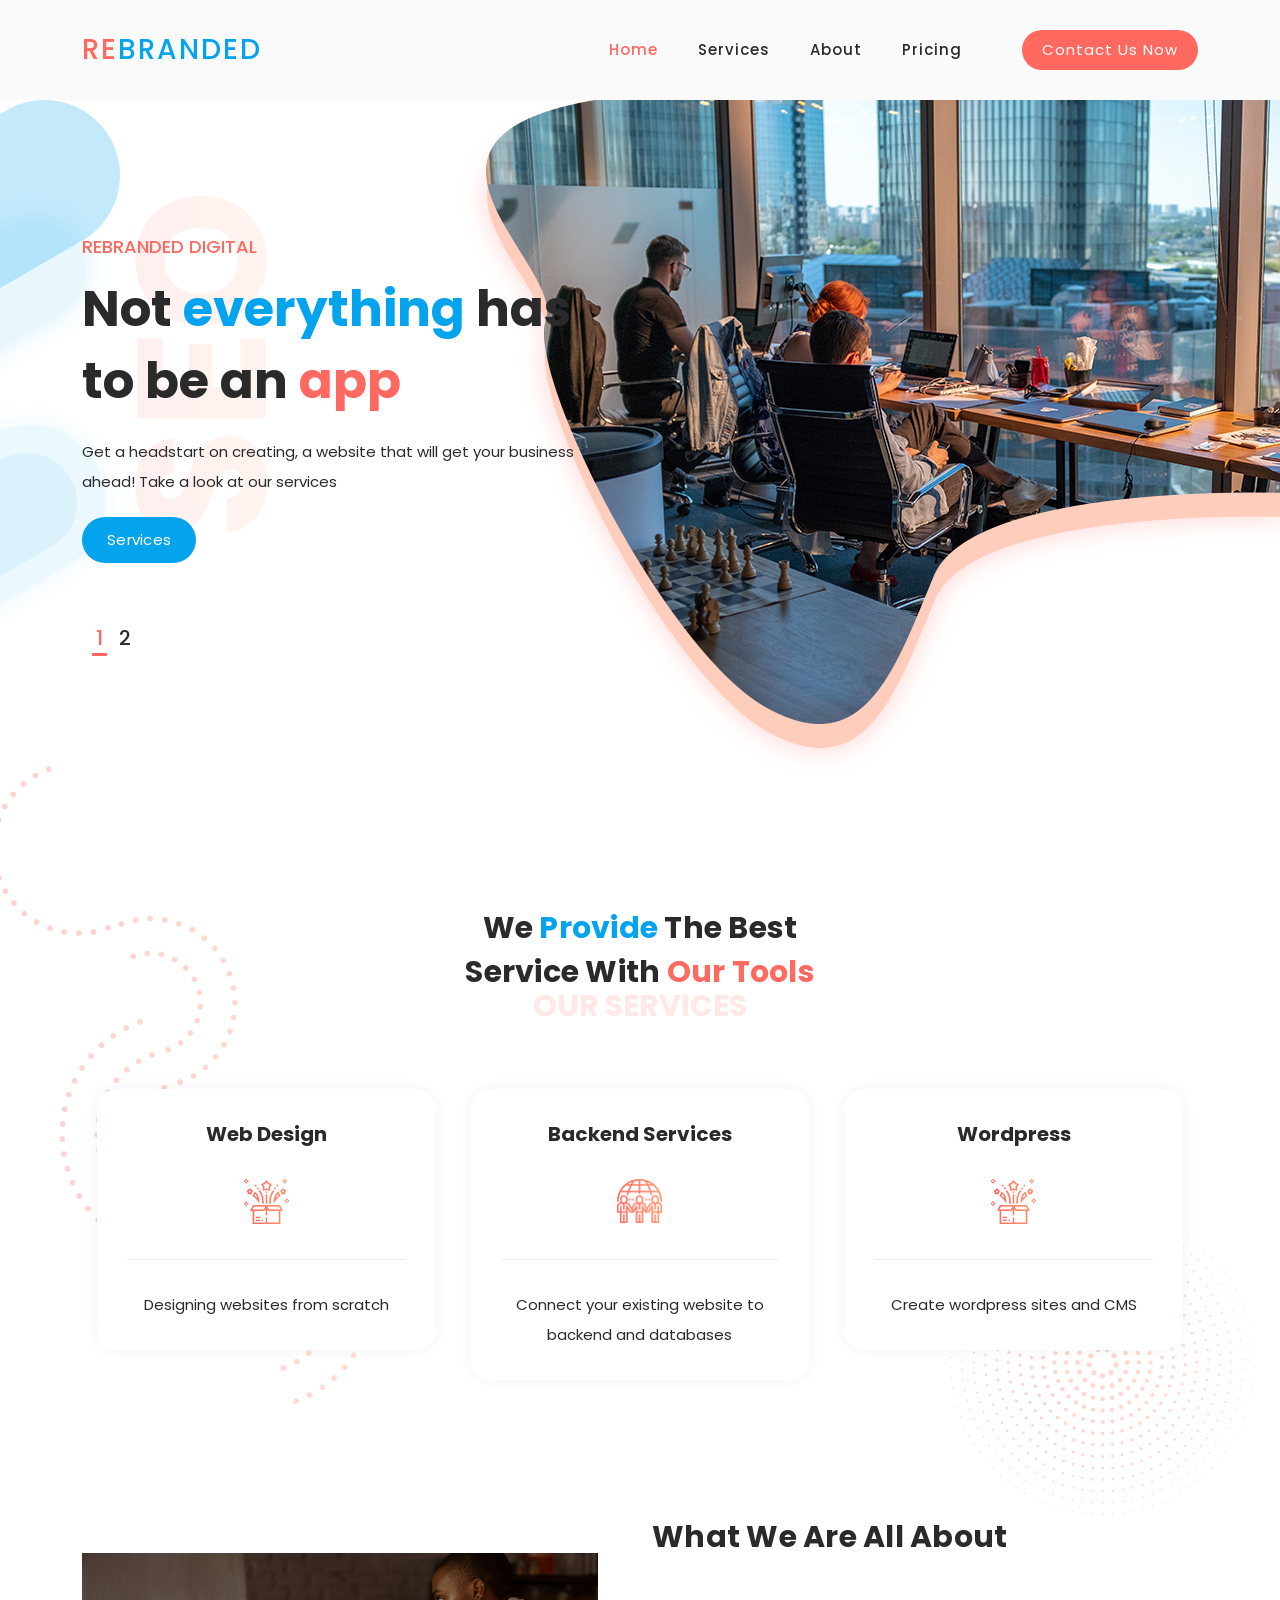
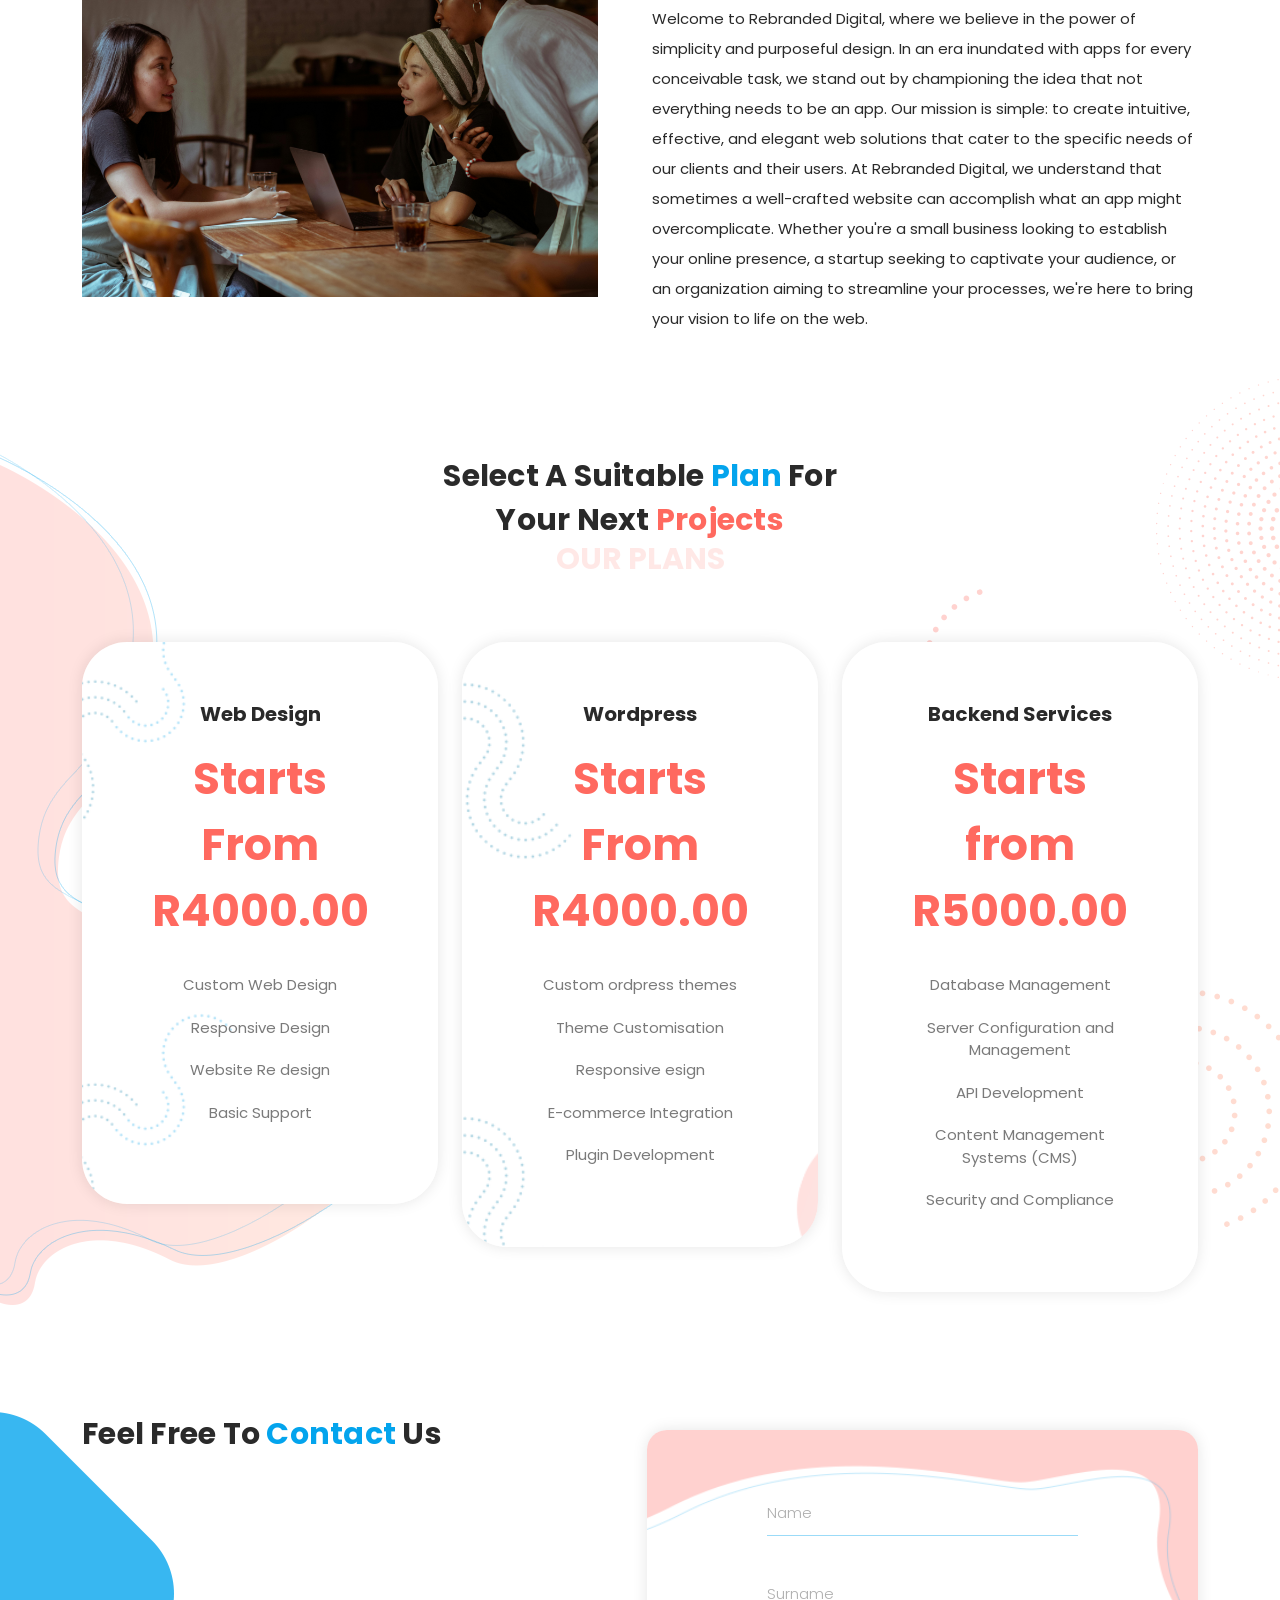
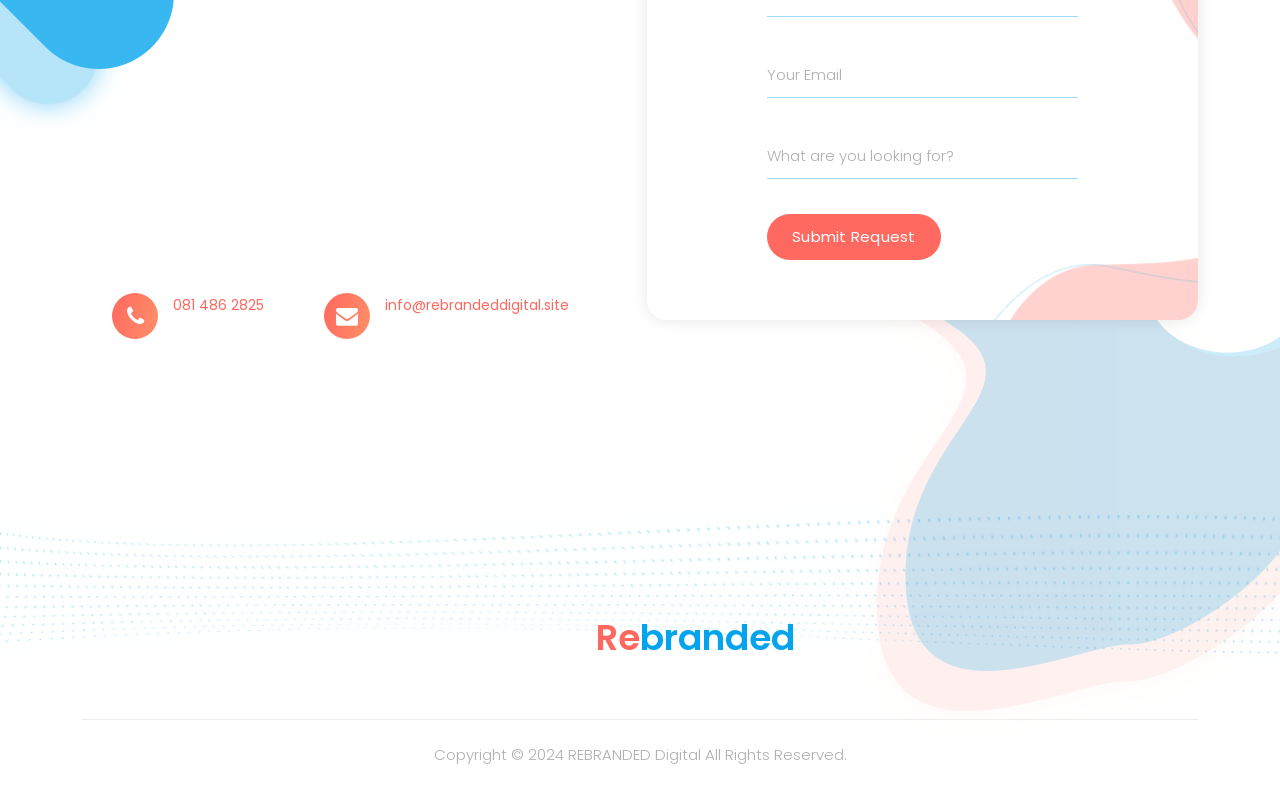
==== commit ea752c99: "price change" ====
--- a/index.html
+++ b/index.html
@@ -1,32 +1,39 @@
-
 <!DOCTYPE html>
 <html lang="en">
-
   <head>
-
-    <meta charset="UTF-8">
-    <meta name="viewport" content="width=device-width, initial-scale=1, shrink-to-fit=no">
-    <meta name="description" content="Discover the artistry of bespoke web design with our curated platform. Elevate your creations with expert insights, innovative techniques, and tailored solutions for crafting unique online experiences. Explore a community dedicated to the craft of personalized web design.">
-    <meta name="author" content="Rebranded Digital">
-    <meta name=”robots” content="index, follow">
-    <meta name="keywords" content="web design, web development, website development, custom web design, responsive design, UI/UX design, front-end development, back-end development, e-commerce solutions, CMS development, WordPress development, HTML5, CSS3, JavaScript, PHP, SEO services, mobile-friendly design, user experience design, website maintenance, website optimization, digital marketing, branding, graphic design, app design.">
-
-
-    <link rel="preconnect" href="https://fonts.gstatic.com">
-    <link href="https://fonts.googleapis.com/css2?family=Poppins:wght@100;200;300;400;500;600;700;800;900&display=swap" rel="stylesheet">
+    <meta charset="UTF-8" />
+    <meta
+      name="viewport"
+      content="width=device-width, initial-scale=1, shrink-to-fit=no"
+    />
+    <meta
+      name="description"
+      content="Discover the artistry of bespoke web design with our curated platform. Elevate your creations with expert insights, innovative techniques, and tailored solutions for crafting unique online experiences. Explore a community dedicated to the craft of personalized web design."
+    />
+    <meta name="author" content="Rebranded Digital" />
+    <meta name="”robots”" content="index, follow" />
+    <meta
+      name="keywords"
+      content="web design, web development, website development, custom web design, responsive design, UI/UX design, front-end development, back-end development, e-commerce solutions, CMS development, WordPress development, HTML5, CSS3, JavaScript, PHP, SEO services, mobile-friendly design, user experience design, website maintenance, website optimization, digital marketing, branding, graphic design, app design."
+    />
+
+    <link rel="preconnect" href="https://fonts.gstatic.com" />
+    <link
+      href="https://fonts.googleapis.com/css2?family=Poppins:wght@100;200;300;400;500;600;700;800;900&display=swap"
+      rel="stylesheet"
+    />
 
     <title>Rebranded Digital</title>
 
     <!-- Bootstrap core CSS -->
-    <link href="vendor/bootstrap/css/bootstrap.min.css" rel="stylesheet">
-
+    <link href="vendor/bootstrap/css/bootstrap.min.css" rel="stylesheet" />
 
     <!-- Additional CSS Files -->
-    <link rel="stylesheet" href="assets/css/fontawesome.css">
-    <link rel="stylesheet" href="assets/css/style.css">
-    <link rel="stylesheet" href="assets/css/animated.css">
-    <link rel="stylesheet" href="assets/css/owl.css">
-<!--
+    <link rel="stylesheet" href="assets/css/fontawesome.css" />
+    <link rel="stylesheet" href="assets/css/style.css" />
+    <link rel="stylesheet" href="assets/css/animated.css" />
+    <link rel="stylesheet" href="assets/css/owl.css" />
+    <!--
 
 TemplateMo 565 Onix Digital
 
@@ -35,82 +42,103 @@
 -->
   </head>
 
-<body>
-
-  <!-- ***** Preloader Start ***** -->
-  <div id="js-preloader" class="js-preloader">
-    <div class="preloader-inner">
-      <span class="dot"></span>
-      <div class="dots">
-        <span></span>
-        <span></span>
-        <span></span>
-      </div>
-    </div>
-  </div>
-  <!-- ***** Preloader End ***** -->
-
-  <!-- ***** Header Area Start ***** -->
-  <header class="header-area header-sticky wow slideInDown" data-wow-duration="0.75s" data-wow-delay="0s">
-    <div class="container">
-      <div class="row">
-        <div class="col-12">
-          <nav class="main-nav">
-            <!-- ***** Logo Start ***** -->
-            <a href="index.html" class="logo">
-              <h1><span>RE</span>branded</h1>
-            </a>
-            <!-- ***** Logo End ***** -->
-            <!-- ***** Menu Start ***** -->
-            <ul class="nav">
-              <li class="scroll-to-section"><a href="#top" class="active">Home</a></li>
-              <li class="scroll-to-section"><a href="#services">Services</a></li>
-              <li class="scroll-to-section"><a href="#about">About</a></li>
-              <li class="scroll-to-section"><a href="#pricing">Pricing</a></li> 
-              <li class="scroll-to-section"><div class="main-red-button-hover"><a href="#contact">Contact Us Now</a></div></li> 
-            </ul>        
-            <a class='menu-trigger'>
+  <body>
+    <!-- ***** Preloader Start ***** -->
+    <div id="js-preloader" class="js-preloader">
+      <div class="preloader-inner">
+        <span class="dot"></span>
+        <div class="dots">
+          <span></span>
+          <span></span>
+          <span></span>
+        </div>
+      </div>
+    </div>
+    <!-- ***** Preloader End ***** -->
+
+    <!-- ***** Header Area Start ***** -->
+    <header
+      class="header-area header-sticky wow slideInDown"
+      data-wow-duration="0.75s"
+      data-wow-delay="0s"
+    >
+      <div class="container">
+        <div class="row">
+          <div class="col-12">
+            <nav class="main-nav">
+              <!-- ***** Logo Start ***** -->
+              <a href="index.html" class="logo">
+                <h1><span>RE</span>branded</h1>
+              </a>
+              <!-- ***** Logo End ***** -->
+              <!-- ***** Menu Start ***** -->
+              <ul class="nav">
+                <li class="scroll-to-section">
+                  <a href="#top" class="active">Home</a>
+                </li>
+                <li class="scroll-to-section">
+                  <a href="#services">Services</a>
+                </li>
+                <li class="scroll-to-section"><a href="#about">About</a></li>
+                <li class="scroll-to-section">
+                  <a href="#pricing">Pricing</a>
+                </li>
+                <li class="scroll-to-section">
+                  <div class="main-red-button-hover">
+                    <a href="#contact">Contact Us Now</a>
+                  </div>
+                </li>
+              </ul>
+              <a class="menu-trigger">
                 <span>Menu</span>
-            </a>
-            <!-- ***** Menu End ***** -->
-          </nav>
-        </div>
-      </div>
-    </div>
-  </header>
-  <!-- ***** Header Area End ***** -->
-
-  <div class="main-banner" id="top">
-    <div class="container">
-      <div class="row">
-        <div class="col-lg-12">
-          <div class="row">
-            <div class="col-lg-6 align-self-center">
-              <div class="owl-carousel owl-banner">
-                <div class="item header-text">
-                  <h6>REBRANDED Digital</h6>
-                  <h2>Not <em>everything</em> has to be an <span>app</span></h2>
-                  <p>Get a headstart on creating, a website that will get your business ahead! Take a look at our services</p>
-                  <div class="down-buttons">
-                    <div class="main-blue-button-hover">
-                      <a href="#services"> services</a>
+              </a>
+              <!-- ***** Menu End ***** -->
+            </nav>
+          </div>
+        </div>
+      </div>
+    </header>
+    <!-- ***** Header Area End ***** -->
+
+    <div class="main-banner" id="top">
+      <div class="container">
+        <div class="row">
+          <div class="col-lg-12">
+            <div class="row">
+              <div class="col-lg-6 align-self-center">
+                <div class="owl-carousel owl-banner">
+                  <div class="item header-text">
+                    <h6>REBRANDED Digital</h6>
+                    <h2>
+                      Not <em>everything</em> has to be an <span>app</span>
+                    </h2>
+                    <p>
+                      Get a headstart on creating, a website that will get your
+                      business ahead! Take a look at our services
+                    </p>
+                    <div class="down-buttons">
+                      <div class="main-blue-button-hover">
+                        <a href="#services"> services</a>
+                      </div>
                     </div>
-                    
-                  </div>
-                </div>
-                <div class="item header-text">
-                  <h6>Reach out</h6>
-                  <h2>Get the <em>best ideas</em> for <span>your website</span></h2>
-                  <p>Get in touch with us so we may be able to assess your business needs.</p>
-                  <div class="down-buttons">
-                    <div class="main-blue-button-hover">
-                      <a href="#contact">Contact us now</a>
+                  </div>
+                  <div class="item header-text">
+                    <h6>Reach out</h6>
+                    <h2>
+                      Get the <em>best ideas</em> for <span>your website</span>
+                    </h2>
+                    <p>
+                      Get in touch with us so we may be able to assess your
+                      business needs.
+                    </p>
+                    <div class="down-buttons">
+                      <div class="main-blue-button-hover">
+                        <a href="#contact">Contact us now</a>
+                      </div>
                     </div>
                   </div>
-                </div>
-
-
-                <!-- <div class="item header-text">
+
+                  <!-- <div class="item header-text">
                   <h6>Video Tutorials</h6>
                   <h2>Watch <em>our videos</em> for your <span>projects</span></h2>
                   <p>Please <a rel="nofollow" href="https://www.paypal.me/templatemo" target="_blank">support us</a> a little via PayPal if this digital marketing HTML template is useful for you. Thank you.</p>
@@ -123,76 +151,97 @@
                     </div>
                   </div>
                 </div> -->
-
-
-              </div>
-            </div>
-          </div>
-        </div>
-      </div>
-    </div>
-  </div>
-
-  <div id="services" class="our-services section">
-    <div class="services-right-dec">
-      <img src="assets/images/services-right-dec.png" alt="">
-    </div>
-    <div class="container">
-      <div class="services-left-dec">
-        <img src="assets/images/services-left-dec.png" alt="">
-      </div>
-      <div class="row">
-        <div class="col-lg-6 offset-lg-3">
-          <div class="section-heading">
-            <h2>We <em>Provide</em> The Best Service With <span>Our Tools</span></h2>
-            <span>Our Services</span>
-          </div>
-        </div>
-      </div>
-      <div class="row">
-        <div class="col-lg-12">
-          <div class="owl-carousel owl-services">
-            <div class="item">
-              <h4>Web Design</h4>
-              <div class="icon"><img src="assets/images/service-icon-01.png" alt=""></div>
-              <p>Designing websites from scratch</p>
-            </div>
-            <div class="item">
-              <h4>Backend Services</h4>
-              <div class="icon"><img src="assets/images/service-icon-04.png" alt=""></div>
-              <p>Connect your existing website to backend and databases</p>
-            </div>
-            <div class="item">
-              <h4>Wordpress</h4>
-              <div class="icon"><img src="assets/images/service-icon-01.png" alt=""></div>
-              <p>Create wordpress sites and CMS</p>
-            </div>
-          </div>
-        </div>
-      </div>
-    </div>
-  </div>
-
-  <div id="about" class="about-us section">
-    <div class="container">
-      <div class="row">
-        <div class="col-lg-6 align-self-center">
-          <div class="left-image">
-            <img src="assets/images/mixed.jpg" alt="Two Girls working together">
-          </div>
-        </div>
-        <div class="col-lg-6">
-          <div class="section-heading">
-            <h2>What we are all about</h2>
-            <p>Welcome to Rebranded Digital, where we believe in the power of simplicity and purposeful design. In an era inundated with apps for every conceivable task, we stand out by championing the idea that not everything needs to be an app. Our mission is simple: to create intuitive, effective, and elegant web solutions that cater to the specific needs of our clients and their users.
-At Rebranded Digital, we understand that sometimes a well-crafted website can accomplish what an app might overcomplicate. Whether you're a small business looking to establish your online presence, a startup seeking to captivate your audience, or an organization aiming to streamline your processes, we're here to bring your vision to life on the web.</p>
-          </div>
-        </div>
-      </div>
-    </div>
-  </div>
-
-  <!-- <div id="portfolio" class="our-portfolio section">
+                </div>
+              </div>
+            </div>
+          </div>
+        </div>
+      </div>
+    </div>
+
+    <div id="services" class="our-services section">
+      <div class="services-right-dec">
+        <img src="assets/images/services-right-dec.png" alt="" />
+      </div>
+      <div class="container">
+        <div class="services-left-dec">
+          <img src="assets/images/services-left-dec.png" alt="" />
+        </div>
+        <div class="row">
+          <div class="col-lg-6 offset-lg-3">
+            <div class="section-heading">
+              <h2>
+                We <em>Provide</em> The Best Service With <span>Our Tools</span>
+              </h2>
+              <span>Our Services</span>
+            </div>
+          </div>
+        </div>
+        <div class="row">
+          <div class="col-lg-12">
+            <div class="owl-carousel owl-services">
+              <div class="item">
+                <h4>Web Design</h4>
+                <div class="icon">
+                  <img src="assets/images/service-icon-01.png" alt="" />
+                </div>
+                <p>Designing websites from scratch</p>
+              </div>
+              <div class="item">
+                <h4>Backend Services</h4>
+                <div class="icon">
+                  <img src="assets/images/service-icon-04.png" alt="" />
+                </div>
+                <p>Connect your existing website to backend and databases</p>
+              </div>
+              <div class="item">
+                <h4>Wordpress</h4>
+                <div class="icon">
+                  <img src="assets/images/service-icon-01.png" alt="" />
+                </div>
+                <p>Create wordpress sites and CMS</p>
+              </div>
+            </div>
+          </div>
+        </div>
+      </div>
+    </div>
+
+    <div id="about" class="about-us section">
+      <div class="container">
+        <div class="row">
+          <div class="col-lg-6 align-self-center">
+            <div class="left-image">
+              <img
+                src="assets/images/mixed.jpg"
+                alt="Two Girls working together"
+              />
+            </div>
+          </div>
+          <div class="col-lg-6">
+            <div class="section-heading">
+              <h2>What we are all about</h2>
+              <p>
+                Welcome to Rebranded Digital, where we believe in the power of
+                simplicity and purposeful design. In an era inundated with apps
+                for every conceivable task, we stand out by championing the idea
+                that not everything needs to be an app. Our mission is simple:
+                to create intuitive, effective, and elegant web solutions that
+                cater to the specific needs of our clients and their users. At
+                Rebranded Digital, we understand that sometimes a well-crafted
+                website can accomplish what an app might overcomplicate. Whether
+                you're a small business looking to establish your online
+                presence, a startup seeking to captivate your audience, or an
+                organization aiming to streamline your processes, we're here to
+                bring your vision to life on the web.
+              </p>
+            </div>
+          </div>
+        </div>
+      </div>
+    </div>
+
+    <!-- <div id="portfolio" class="our-portfolio section">
     <div class="portfolio-left-dec">
       <img src="assets/images/portfolio-left-dec.png" alt="">
     </div>
@@ -348,71 +397,72 @@
     </div>
   </div> -->
 
-  <div id="pricing" class="pricing-tables">
-    <div class="tables-left-dec">
-      <img src="assets/images/tables-left-dec.png" alt="">
-    </div>
-    <div class="tables-right-dec">
-      <img src="assets/images/tables-right-dec.png" alt="">
-    </div>
-    <div class="container">
-      <div class="row">
-        <div class="col-lg-6 offset-lg-3">
-          <div class="section-heading">
-            <h2>Select a suitable <em>plan</em> for your next <span>projects</span></h2>
-            <span>Our Plans</span>
-          </div>
-        </div>
-      </div>
-      <div class="row">
-        <div class="col-lg-4">
-          <div class="item first-item">
-            <h4>Web Design</h4>
-            <em></em>
-            <span> Starts From R1500.00  </span>
-            <ul>
-              <li>Custom Web Design</li>
-              <li>Responsive Design</li>
-              <li>Website Re design</li>
-              <li>Basic Support</li>
-            </ul>
-            
-          </div>
-        </div>
-        <div class="col-lg-4">
-          <div class="item second-item">
-            <h4>Wordpress</h4>
-            <em></em>
-            <span>Starts From R2000.00</span>
-            <ul>
-              <li>Custom ordpress themes</li>
-              <li>Theme Customisation</li>
-              <li>Responsive esign</li>
-              <li>E-commerce Integration</li>
-              <li>Plugin Development</li>
-            </ul>
-            
-          </div>
-        </div>
-        <div class="col-lg-4">
-          <div class="item third-item">
-            <h4>Backend Services</h4>
-            <em></em>
-            <span>Starts from R1500.00</span>
-            <ul>
-              <li>Database Management</li>
-              <li>Server Configuration and Management</li>
-              <li>API Development</li>
-              <li>Content Management Systems (CMS)</li>
-              <li>Security and Compliance</li>
-            </ul>
-          </div>
-        </div>
-      </div>
-    </div>
-  </div>
-
-  <!-- <div id="subscribe" class="subscribe">
+    <div id="pricing" class="pricing-tables">
+      <div class="tables-left-dec">
+        <img src="assets/images/tables-left-dec.png" alt="" />
+      </div>
+      <div class="tables-right-dec">
+        <img src="assets/images/tables-right-dec.png" alt="" />
+      </div>
+      <div class="container">
+        <div class="row">
+          <div class="col-lg-6 offset-lg-3">
+            <div class="section-heading">
+              <h2>
+                Select a suitable <em>plan</em> for your next
+                <span>projects</span>
+              </h2>
+              <span>Our Plans</span>
+            </div>
+          </div>
+        </div>
+        <div class="row">
+          <div class="col-lg-4">
+            <div class="item first-item">
+              <h4>Web Design</h4>
+              <em></em>
+              <span> Starts From R4000.00 </span>
+              <ul>
+                <li>Custom Web Design</li>
+                <li>Responsive Design</li>
+                <li>Website Re design</li>
+                <li>Basic Support</li>
+              </ul>
+            </div>
+          </div>
+          <div class="col-lg-4">
+            <div class="item second-item">
+              <h4>Wordpress</h4>
+              <em></em>
+              <span>Starts From R4000.00</span>
+              <ul>
+                <li>Custom ordpress themes</li>
+                <li>Theme Customisation</li>
+                <li>Responsive esign</li>
+                <li>E-commerce Integration</li>
+                <li>Plugin Development</li>
+              </ul>
+            </div>
+          </div>
+          <div class="col-lg-4">
+            <div class="item third-item">
+              <h4>Backend Services</h4>
+              <em></em>
+              <span>Starts from R5000.00</span>
+              <ul>
+                <li>Database Management</li>
+                <li>Server Configuration and Management</li>
+                <li>API Development</li>
+                <li>Content Management Systems (CMS)</li>
+                <li>Security and Compliance</li>
+              </ul>
+            </div>
+          </div>
+        </div>
+      </div>
+    </div>
+
+    <!-- <div id="subscribe" class="subscribe">
     <div class="container">
       <div class="row">
         <div class="col-lg-12">
@@ -433,80 +483,123 @@
     </div>
   </div> -->
 
-
-
-  <div id="contact" class="contact-us section">
-    <div class="container">
-      <div class="row">
-        <div class="col-lg-7">
-          <div class="section-heading">
-            <h2>Feel free to <em>Contact</em> us </h2>
-            <div id="map">
-<iframe src="https://www.google.com/maps/embed?pb=!1m14!1m12!1m3!1d13223.16339580632!2d18.463225549999997!3d-34.0492358!2m3!1f0!2f0!3f0!3m2!1i1024!2i768!4f13.1!5e0!3m2!1sen!2sza!4v1715784430304!5m2!1sen!2sza" width="100%" height="360px" style="border:0;" allowfullscreen="" loading="lazy" referrerpolicy="no-referrer-when-downgrade"></iframe>            </div>
-            <div class="info">
-              <span><i class="fa fa-phone"></i> <a href="#">081 486 2825<br></a></span>
-              <span><i class="fa fa-envelope"></i> <a href="#">info@rebrandeddigital.site<br></a></span>
-            </div>
-          </div>
-        </div>
-        <div class="col-lg-5 align-self-center">
-          <form id="contact" action="" method="get" netlify onsubmit="submit">
-            <div class="row">
-              <div class="col-lg-12">
-                <fieldset>
-                  <input type="name" name="name" id="name" placeholder="Name" autocomplete="on" required>
-                </fieldset>
-              </div>
-              <div class="col-lg-12">
-                <fieldset>
-                  <input type="surname" name="surname" id="surname" placeholder="Surname" autocomplete="on" required>
-                </fieldset>
-              </div>
-              <div class="col-lg-12">
-                <fieldset>
-                  <input type="text" name="email" id="email" pattern="[^ @]*@[^ @]*" placeholder="Your Email" required="">
-                </fieldset>
-              </div>
-              <div class="col-lg-12">
-                <fieldset>
-                  <input type="text" name="Service" id="website" placeholder="What are you looking for? " required="">
-                </fieldset>
-              </div>
-              <div class="col-lg-12">
-                <fieldset>
-                  <button type="submit" id="form-submit" class="main-button">Submit Request</button>
-                </fieldset>
-              </div>
-            </div>
-          </form>
-        </div>
-      </div>
-    </div>
-    <div class="contact-dec">
-      <img src="assets/images/contact-dec.png" alt="">
-    </div>
-    <div class="contact-left-dec">
-      <img src="assets/images/contact-left-dec.png" alt="">
-    </div>
-  </div>
-
-  <div class="footer-dec">
-    <img src="assets/images/footer-dec.png" alt="">
-  </div>
-
-  <footer>
-    <div class="container">
-      <div class="row ">
-        <div class="col-lg-12 justify-center">
-          <div class="about footer-item">
-            <div class="logo">
-              <a href="#"><h1><span>Re</span>branded</h1></a>
-            </div>
-            <!-- <a href="#">info@rebrandeddigital.site</a>
+    <div id="contact" class="contact-us section">
+      <div class="container">
+        <div class="row">
+          <div class="col-lg-7">
+            <div class="section-heading">
+              <h2>Feel free to <em>Contact</em> us</h2>
+              <div id="map">
+                <iframe
+                  src="https://www.google.com/maps/embed?pb=!1m14!1m12!1m3!1d13223.16339580632!2d18.463225549999997!3d-34.0492358!2m3!1f0!2f0!3f0!3m2!1i1024!2i768!4f13.1!5e0!3m2!1sen!2sza!4v1715784430304!5m2!1sen!2sza"
+                  width="100%"
+                  height="360px"
+                  style="border: 0"
+                  allowfullscreen=""
+                  loading="lazy"
+                  referrerpolicy="no-referrer-when-downgrade"
+                ></iframe>
+              </div>
+              <div class="info">
+                <span
+                  ><i class="fa fa-phone"></i> <a href="#">081 486 2825<br /></a
+                ></span>
+                <span
+                  ><i class="fa fa-envelope"></i>
+                  <a href="#">info@rebrandeddigital.site<br /></a
+                ></span>
+              </div>
+            </div>
+          </div>
+          <div class="col-lg-5 align-self-center">
+            <form id="contact" action="" method="get" netlify onsubmit="submit">
+              <div class="row">
+                <div class="col-lg-12">
+                  <fieldset>
+                    <input
+                      type="name"
+                      name="name"
+                      id="name"
+                      placeholder="Name"
+                      autocomplete="on"
+                      required
+                    />
+                  </fieldset>
+                </div>
+                <div class="col-lg-12">
+                  <fieldset>
+                    <input
+                      type="surname"
+                      name="surname"
+                      id="surname"
+                      placeholder="Surname"
+                      autocomplete="on"
+                      required
+                    />
+                  </fieldset>
+                </div>
+                <div class="col-lg-12">
+                  <fieldset>
+                    <input
+                      type="text"
+                      name="email"
+                      id="email"
+                      pattern="[^ @]*@[^ @]*"
+                      placeholder="Your Email"
+                      required=""
+                    />
+                  </fieldset>
+                </div>
+                <div class="col-lg-12">
+                  <fieldset>
+                    <input
+                      type="text"
+                      name="Service"
+                      id="website"
+                      placeholder="What are you looking for? "
+                      required=""
+                    />
+                  </fieldset>
+                </div>
+                <div class="col-lg-12">
+                  <fieldset>
+                    <button type="submit" id="form-submit" class="main-button">
+                      Submit Request
+                    </button>
+                  </fieldset>
+                </div>
+              </div>
+            </form>
+          </div>
+        </div>
+      </div>
+      <div class="contact-dec">
+        <img src="assets/images/contact-dec.png" alt="" />
+      </div>
+      <div class="contact-left-dec">
+        <img src="assets/images/contact-left-dec.png" alt="" />
+      </div>
+    </div>
+
+    <div class="footer-dec">
+      <img src="assets/images/footer-dec.png" alt="" />
+    </div>
+
+    <footer>
+      <div class="container">
+        <div class="row">
+          <div class="col-lg-12 justify-center">
+            <div class="about footer-item">
+              <div class="logo">
+                <a href="#"
+                  ><h1><span>Re</span>branded</h1></a
+                >
+              </div>
+              <!-- <a href="#">info@rebrandeddigital.site</a>
             <a href="#"></a> -->
-          </div>
-        </div>
-        <!-- <div class="col-lg-3">
+            </div>
+          </div>
+          <!-- <div class="col-lg-3">
           <div class="services footer-item">
             <h4>Services</h4>
             <ul>
@@ -517,47 +610,44 @@
             </ul>
           </div>
         </div> -->
-       
-        
-        <div class="col-lg-12">
-          <div class="copyright">
-            <p>Copyright © 2024 REBRANDED Digital All Rights Reserved. 
-            
-          </p>
-          </div>
-        </div>
-
-      </div>
-    </div>
-  </footer>
-
-
-  <!-- Scripts -->
-  <script src="vendor/jquery/jquery.min.js"></script>
-  <script src="vendor/bootstrap/js/bootstrap.bundle.min.js"></script>
-  <script src="assets/js/owl-carousel.js"></script>
-  <script src="assets/js/animation.js"></script>
-  <script src="assets/js/imagesloaded.js"></script>
-  <script src="assets/js/custom.js"></script>
-
-  <script>
-  // Acc
-    $(document).on("click", ".naccs .menu div", function() {
-      var numberIndex = $(this).index();
-
-      if (!$(this).is("active")) {
+
+          <div class="col-lg-12">
+            <div class="copyright">
+              <p>Copyright © 2024 REBRANDED Digital All Rights Reserved.</p>
+            </div>
+          </div>
+        </div>
+      </div>
+    </footer>
+
+    <!-- Scripts -->
+    <script src="vendor/jquery/jquery.min.js"></script>
+    <script src="vendor/bootstrap/js/bootstrap.bundle.min.js"></script>
+    <script src="assets/js/owl-carousel.js"></script>
+    <script src="assets/js/animation.js"></script>
+    <script src="assets/js/imagesloaded.js"></script>
+    <script src="assets/js/custom.js"></script>
+
+    <script>
+      // Acc
+      $(document).on("click", ".naccs .menu div", function () {
+        var numberIndex = $(this).index();
+
+        if (!$(this).is("active")) {
           $(".naccs .menu div").removeClass("active");
           $(".naccs ul li").removeClass("active");
 
           $(this).addClass("active");
-          $(".naccs ul").find("li:eq(" + numberIndex + ")").addClass("active");
+          $(".naccs ul")
+            .find("li:eq(" + numberIndex + ")")
+            .addClass("active");
 
           var listItemHeight = $(".naccs ul")
             .find("li:eq(" + numberIndex + ")")
             .innerHeight();
           $(".naccs ul").height(listItemHeight + "px");
         }
-    });
-  </script>
-</body>
-</html>+      });
+    </script>
+  </body>
+</html>
--- a/assets/css/style.css
+++ b/assets/css/style.css
@@ -27,16 +27,70 @@
 font & reset css
 --------------------------------------------- 
 */
-@import url('https://fonts.googleapis.com/css2?family=Poppins:wght@100;200;300;400;500;600;700;800;900&display=swap');
+@import url("https://fonts.googleapis.com/css2?family=Poppins:wght@100;200;300;400;500;600;700;800;900&display=swap");
 /* 
 ---------------------------------------------
 reset
 --------------------------------------------- 
 */
-html, body, div, span, applet, object, iframe, h1, h2, h3, h4, h5, h6, p, blockquote, div
-pre, a, abbr, acronym, address, big, cite, code, del, dfn, em, font, img, ins, kbd, q,
-s, samp, small, strike, strong, sub, sup, tt, var, b, u, i, center, dl, dt, dd, ol, ul, li,
-figure, header, nav, section, article, aside, footer, figcaption {
+html,
+body,
+div,
+span,
+applet,
+object,
+iframe,
+h1,
+h2,
+h3,
+h4,
+h5,
+h6,
+p,
+blockquote,
+div pre,
+a,
+abbr,
+acronym,
+address,
+big,
+cite,
+code,
+del,
+dfn,
+em,
+font,
+img,
+ins,
+kbd,
+q,
+s,
+samp,
+small,
+strike,
+strong,
+sub,
+sup,
+tt,
+var,
+b,
+u,
+i,
+center,
+dl,
+dt,
+dd,
+ol,
+ul,
+li,
+figure,
+header,
+nav,
+section,
+article,
+aside,
+footer,
+figcaption {
   margin: 0;
   padding: 0;
   border: 0;
@@ -45,7 +99,7 @@
 
 /* clear fix */
 .grid:after {
-  content: '';
+  content: "";
   display: block;
   clear: both;
 }
@@ -87,13 +141,20 @@
   height: 1%;
 }
 
-ul, li {
+ul,
+li {
   padding: 0;
   margin: 0;
   list-style: none;
 }
 
-header, nav, section, article, aside, footer, hgroup {
+header,
+nav,
+section,
+article,
+aside,
+footer,
+hgroup {
   display: block;
 }
 
@@ -101,8 +162,9 @@
   box-sizing: border-box;
 }
 
-html, body {
-  font-family: 'Poppins', sans-serif;
+html,
+body {
+  font-family: "Poppins", sans-serif;
   font-weight: 400;
   background-color: #fff;
   -ms-text-size-adjust: 100%;
@@ -114,7 +176,12 @@
   text-decoration: none !important;
 }
 
-h1, h2, h3, h4, h5, h6 {
+h1,
+h2,
+h3,
+h4,
+h5,
+h6 {
   margin-top: 0px;
   margin-bottom: 0px;
 }
@@ -142,7 +209,7 @@
 html,
 body {
   background: #fff;
-  font-family: 'Poppins', sans-serif;
+  font-family: "Poppins", sans-serif;
 }
 
 ::selection {
@@ -156,7 +223,8 @@
 }
 
 @media (max-width: 991px) {
-  html, body {
+  html,
+  body {
     overflow-x: hidden;
   }
   .mobile-top-fix {
@@ -229,7 +297,7 @@
   padding: 12px 25px;
   border-radius: 23px;
   letter-spacing: 0.25px;
-  transition: all .3s;
+  transition: all 0.3s;
 }
 
 .main-blue-button-hover a:hover {
@@ -258,7 +326,7 @@
   padding: 12px 25px;
   border-radius: 23px;
   letter-spacing: 0.25px;
-  transition: all .3s;
+  transition: all 0.3s;
 }
 
 .main-red-button-hover a:hover {
@@ -284,26 +352,26 @@
 */
 
 .background-header {
-  background-color: #fff!important;
-  height: 80px!important;
-  position: fixed!important;
+  background-color: #fff !important;
+  height: 80px !important;
+  position: fixed !important;
   top: 0px;
   left: 0px;
   right: 0px;
-  box-shadow: 0px 0px 10px rgba(0,0,0,0.15)!important;
+  box-shadow: 0px 0px 10px rgba(0, 0, 0, 0.15) !important;
 }
 
 .background-header .logo,
 .background-header .main-nav .nav li a {
-  color: #1e1e1e!important;
+  color: #1e1e1e !important;
 }
 
 .background-header .main-nav .nav li:hover a {
-  color: #ff685f!important;
+  color: #ff685f !important;
 }
 
 .background-header .nav li a.active {
-  color: #ff685f!important;
+  color: #ff685f !important;
 }
 
 .header-area {
@@ -314,10 +382,10 @@
   right: 0px;
   z-index: 100;
   height: 100px;
-  -webkit-transition: all .5s ease 0s;
-  -moz-transition: all .5s ease 0s;
-  -o-transition: all .5s ease 0s;
-  transition: all .5s ease 0s;
+  -webkit-transition: all 0.5s ease 0s;
+  -moz-transition: all 0.5s ease 0s;
+  -o-transition: all 0.5s ease 0s;
+  transition: all 0.5s ease 0s;
 }
 
 .header-area .main-nav {
@@ -338,13 +406,13 @@
   -o-transition: all 0.3s ease 0s;
   transition: all 0.3s ease 0s;
 }
-.header-area .main-nav .logo h1{
+.header-area .main-nav .logo h1 {
   line-height: 100px;
   font-weight: 500;
   font-size: 28px;
   color: #03a4ed;
 }
-.header-area .main-nav .logo h1 span{
+.header-area .main-nav .logo h1 span {
   color: #ff695f;
 }
 .background-header .main-nav .logo {
@@ -378,7 +446,7 @@
   padding-left: 40px;
 }
 
-.header-area .main-nav .nav li:last-child a ,
+.header-area .main-nav .nav li:last-child a,
 .background-header .main-nav .nav li:last-child a {
   color: #fff !important;
   padding: 0px 20px;
@@ -417,12 +485,12 @@
 
 .header-area .main-nav .nav li:hover a,
 .header-area .main-nav .nav li a.active {
-  color: #ff685f!important;
+  color: #ff685f !important;
 }
 
 .background-header .main-nav .nav li:hover a,
 .background-header .main-nav .nav li a.active {
-  color: #ff685f!important;
+  color: #ff685f !important;
   opacity: 1;
 }
 
@@ -455,7 +523,8 @@
   transform: translateY(+2em);
   visibility: hidden;
   z-index: -1;
-  transition: all 0.3s ease-in-out 0s, visibility 0s linear 0.3s, z-index 0s linear 0.01s;
+  transition: all 0.3s ease-in-out 0s, visibility 0s linear 0.3s,
+    z-index 0s linear 0.01s;
 }
 
 .header-area .main-nav .nav li.submenu ul li {
@@ -468,7 +537,7 @@
   opacity: 1;
   display: block;
   background: #f7f7f7;
-  color: #2a2a2a!important;
+  color: #2a2a2a !important;
   padding-left: 20px;
   height: 40px;
   line-height: 40px;
@@ -484,7 +553,7 @@
 
 .header-area .main-nav .nav li.submenu ul li a:hover {
   background: #fff;
-  color: #ff685f!important;
+  color: #ff685f !important;
   padding-left: 25px;
 }
 
@@ -638,7 +707,7 @@
 }
 
 @media (max-width: 992px) {
-  .header-area .main-nav .nav li:last-child  ,
+  .header-area .main-nav .nav li:last-child,
   .background-header .main-nav .nav li:last-child {
     display: none;
   }
@@ -657,7 +726,7 @@
   }
   .header-area.header-sticky .nav li a:hover,
   .header-area.header-sticky .nav li a.active {
-    color: #ff685f!important;
+    color: #ff685f !important;
     opacity: 1;
   }
   .header-area.header-sticky .nav li.search-icon a {
@@ -718,7 +787,7 @@
   }
   .header-area .main-nav .nav li a:hover {
     background: #eee !important;
-    color: #ff685f!important;
+    color: #ff685f !important;
   }
   .header-area .main-nav .nav li.submenu ul {
     position: relative;
@@ -743,12 +812,13 @@
     height: auto !important;
   }
   .header-area .main-nav .nav li.submenu:after {
-    color: #3B566E;
+    color: #3b566e;
     right: 25px;
     font-size: 14px;
     top: 15px;
   }
-  .header-area .main-nav .nav li.submenu:hover ul, .header-area .main-nav .nav li.submenu:focus ul {
+  .header-area .main-nav .nav li.submenu:hover ul,
+  .header-area .main-nav .nav li.submenu:focus ul {
     height: 0px;
   }
 }
@@ -766,100 +836,98 @@
 */
 
 .js-preloader {
-    position: fixed;
-    top: 0;
-    left: 0;
-    right: 0;
-    bottom: 0;
-    background-color: #fff;
-    display: -webkit-box;
-    display: flex;
-    -webkit-box-align: center;
-    align-items: center;
-    -webkit-box-pack: center;
-    justify-content: center;
-    opacity: 1;
-    visibility: visible;
-    z-index: 9999;
-    -webkit-transition: opacity 0.25s ease;
-    transition: opacity 0.25s ease;
+  position: fixed;
+  top: 0;
+  left: 0;
+  right: 0;
+  bottom: 0;
+  background-color: #fff;
+  display: -webkit-box;
+  display: flex;
+  -webkit-box-align: center;
+  align-items: center;
+  -webkit-box-pack: center;
+  justify-content: center;
+  opacity: 1;
+  visibility: visible;
+  z-index: 9999;
+  -webkit-transition: opacity 0.25s ease;
+  transition: opacity 0.25s ease;
 }
 
 .js-preloader.loaded {
-    opacity: 0;
-    visibility: hidden;
-    pointer-events: none;
+  opacity: 0;
+  visibility: hidden;
+  pointer-events: none;
 }
 
 @-webkit-keyframes dot {
-    50% {
-        -webkit-transform: translateX(96px);
-        transform: translateX(96px);
-    }
+  50% {
+    -webkit-transform: translateX(96px);
+    transform: translateX(96px);
+  }
 }
 
 @keyframes dot {
-    50% {
-        -webkit-transform: translateX(96px);
-        transform: translateX(96px);
-    }
+  50% {
+    -webkit-transform: translateX(96px);
+    transform: translateX(96px);
+  }
 }
 
 @-webkit-keyframes dots {
-    50% {
-        -webkit-transform: translateX(-31px);
-        transform: translateX(-31px);
-    }
+  50% {
+    -webkit-transform: translateX(-31px);
+    transform: translateX(-31px);
+  }
 }
 
 @keyframes dots {
-    50% {
-        -webkit-transform: translateX(-31px);
-        transform: translateX(-31px);
-    }
+  50% {
+    -webkit-transform: translateX(-31px);
+    transform: translateX(-31px);
+  }
 }
 
 .preloader-inner {
-    position: relative;
-    width: 142px;
-    height: 40px;
-    background: #fff;
+  position: relative;
+  width: 142px;
+  height: 40px;
+  background: #fff;
 }
 
 .preloader-inner .dot {
-    position: absolute;
-    width: 16px;
-    height: 16px;
-    top: 12px;
-    left: 15px;
-    background: #ff695f;
-    border-radius: 50%;
-    -webkit-transform: translateX(0);
-    transform: translateX(0);
-    -webkit-animation: dot 2.8s infinite;
-    animation: dot 2.8s infinite;
+  position: absolute;
+  width: 16px;
+  height: 16px;
+  top: 12px;
+  left: 15px;
+  background: #ff695f;
+  border-radius: 50%;
+  -webkit-transform: translateX(0);
+  transform: translateX(0);
+  -webkit-animation: dot 2.8s infinite;
+  animation: dot 2.8s infinite;
 }
 
 .preloader-inner .dots {
-    -webkit-transform: translateX(0);
-    transform: translateX(0);
-    margin-top: 12px;
-    margin-left: 31px;
-    -webkit-animation: dots 2.8s infinite;
-    animation: dots 2.8s infinite;
+  -webkit-transform: translateX(0);
+  transform: translateX(0);
+  margin-top: 12px;
+  margin-left: 31px;
+  -webkit-animation: dots 2.8s infinite;
+  animation: dots 2.8s infinite;
 }
 
 .preloader-inner .dots span {
-    display: block;
-    float: left;
-    width: 16px;
-    height: 16px;
-    margin-left: 16px;
-    background: #ff695f;
-    border-radius: 50%;
-}
-
-
+  display: block;
+  float: left;
+  width: 16px;
+  height: 16px;
+  margin-left: 16px;
+  background: #ff695f;
+  border-radius: 50%;
+}
 
 /* 
 ---------------------------------------------
@@ -877,7 +945,7 @@
 }
 
 .main-banner:after {
-  content: '';
+  content: "";
   background-image: url(../images/baner-dec-left.png);
   background-repeat: no-repeat;
   position: absolute;
@@ -888,7 +956,7 @@
 }
 
 .main-banner:before {
-  content: '';
+  content: "";
   background-image: url(../images/banner-right-image.png);
   background-repeat: no-repeat;
   background-size: cover;
@@ -942,8 +1010,12 @@
   text-align: center;
   line-height: 46px;
   border-radius: 50%;
-  background: rgb(255,104,95);
-  background: linear-gradient(105deg, rgba(255,104,95,1) 0%, rgba(255,144,104,1) 100%);
+  background: rgb(255, 104, 95);
+  background: linear-gradient(
+    105deg,
+    rgba(255, 104, 95, 1) 0%,
+    rgba(255, 144, 104, 1) 100%
+  );
   color: #fff;
   font-size: 20px;
 }
@@ -961,7 +1033,7 @@
 }
 
 .main-banner .owl-dot:before {
-  counter-increment:dots;
+  counter-increment: dots;
   content: counter(dots);
   font-size: 20px;
   font-weight: 500;
@@ -971,14 +1043,13 @@
   display: inline-block;
   text-align: center;
   border-bottom: 3px solid transparent;
-  transition: all .5s;
+  transition: all 0.5s;
 }
 
 .main-banner .active:before {
   color: #ff685f;
   border-bottom: 3px solid #ff685f;
 }
-
 
 /* 
 ---------------------------------------------
@@ -1030,7 +1101,7 @@
   border-radius: 20px;
   background-color: #fff;
   padding: 30px;
-  box-shadow: 0px 0px 15px rgba(0,0,0,0.05);
+  box-shadow: 0px 0px 15px rgba(0, 0, 0, 0.05);
 }
 
 .our-services .item h4 {
@@ -1072,7 +1143,6 @@
   height: 10px;
 }
 
-
 /* 
 ---------------------------------------------
 About
@@ -1122,8 +1192,6 @@
   padding-top: 15px;
   border-top: 1px solid #eee;
 }
-
-
 
 /* 
 ---------------------------------------------
@@ -1146,7 +1214,7 @@
   right: 0;
   top: 45px;
   position: absolute;
-  z-index: 1
+  z-index: 1;
 }
 
 .pricing-tables {
@@ -1176,7 +1244,7 @@
   background-size: cover;
   padding: 60px;
   text-align: center;
-  box-shadow: 0px 0px 15px rgba(0,0,0,0.1);
+  box-shadow: 0px 0px 15px rgba(0, 0, 0, 0.1);
   border-radius: 45px;
 }
 
@@ -1230,8 +1298,6 @@
   background-image: url(../images/third-plan-bg.png);
 }
 
-
-
 /* 
 ---------------------------------------------
 contact
@@ -1294,8 +1360,12 @@
   display: inline-block;
   text-align: center;
   line-height: 46px;
-  background: rgb(255,104,95);
-  background: linear-gradient(105deg, rgba(255,104,95,1) 0%, rgba(255,144,104,1) 100%);
+  background: rgb(255, 104, 95);
+  background: linear-gradient(
+    105deg,
+    rgba(255, 104, 95, 1) 0%,
+    rgba(255, 144, 104, 1) 100%
+  );
   border-radius: 50%;
   color: #fff;
   font-size: 22px;
@@ -1319,7 +1389,7 @@
   background-repeat: no-repeat;
   background-position: center center;
   background-size: cover;
-  box-shadow: 0px 0px 15px rgba(0,0,0,0.1);
+  box-shadow: 0px 0px 15px rgba(0, 0, 0, 0.1);
   padding: 60px 120px;
   border-radius: 20px;
 }
@@ -1357,13 +1427,12 @@
   letter-spacing: 0.25px;
   border: none;
   outline: none;
-  transition: all .3s;
+  transition: all 0.3s;
 }
 
 form#contact button:hover {
   background-color: #03a4ed;
 }
-
 
 /* 
 ---------------------------------------------
@@ -1389,7 +1458,7 @@
   margin-bottom: 30px;
 }
 
-footer .about .logo  h1{
+footer .about .logo h1 {
   margin: 0 auto;
   color: #03a4ed;
   font-size: 36px;
@@ -1397,7 +1466,7 @@
   width: 89px;
   margin-bottom: 10px;
 }
-footer .about .logo h1 span{
+footer .about .logo h1 span {
   color: #ff685f;
 }
 
@@ -1406,7 +1475,6 @@
   color: #afafaf;
   font-weight: 300;
 }
-
 
 footer .copyright p {
   text-align: center;
@@ -1427,13 +1495,11 @@
 --------------------------------------------- 
 */
 
-
 @media (max-width: 1240px) {
   .main-banner::before {
     width: 640px;
     height: 526px;
   }
-
 }
 
 @media (max-width: 992px) {
@@ -1443,7 +1509,7 @@
   .main-banner .item {
     margin-right: 0px;
   }
-  .main-banner  {
+  .main-banner {
     padding-bottom: 0px;
   }
   .about-us .section-heading h2 {
@@ -1539,4 +1605,4 @@
   .contact-us .info span {
     margin-bottom: 20px;
   }
-}+}
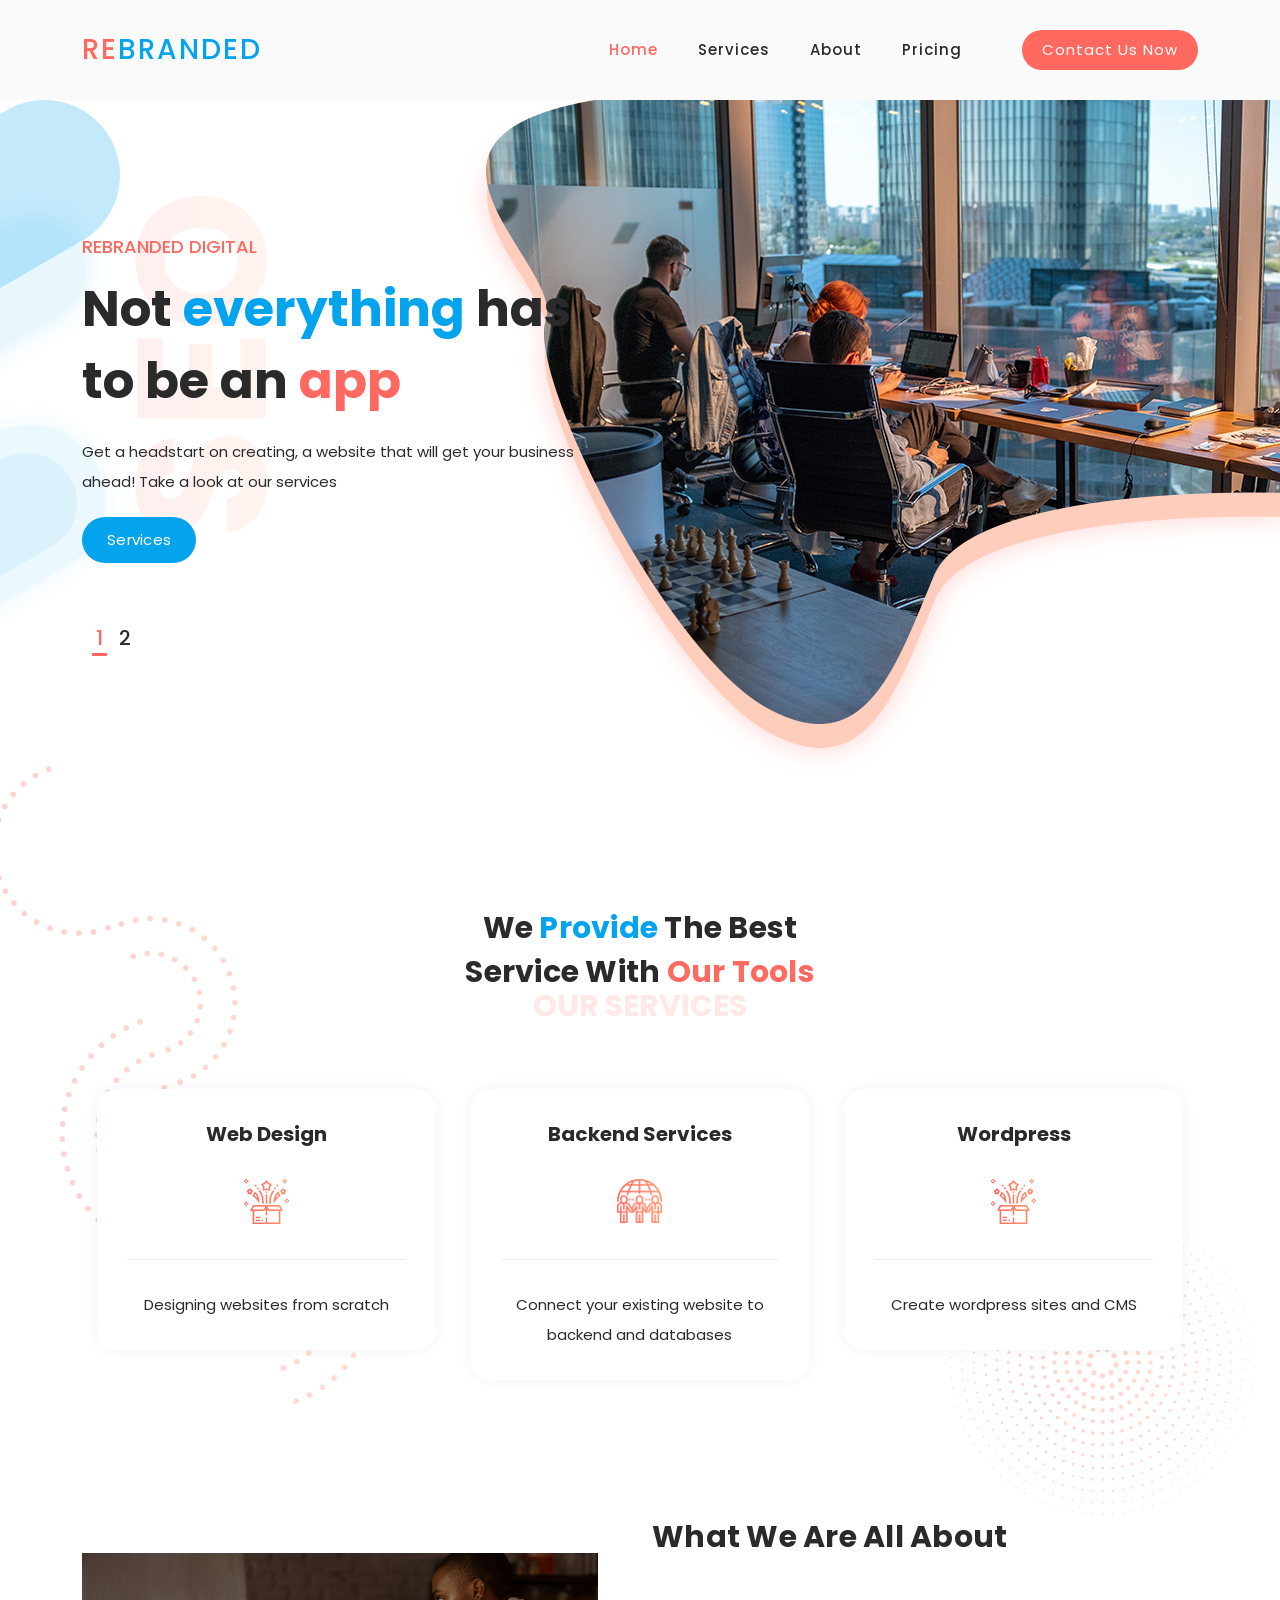
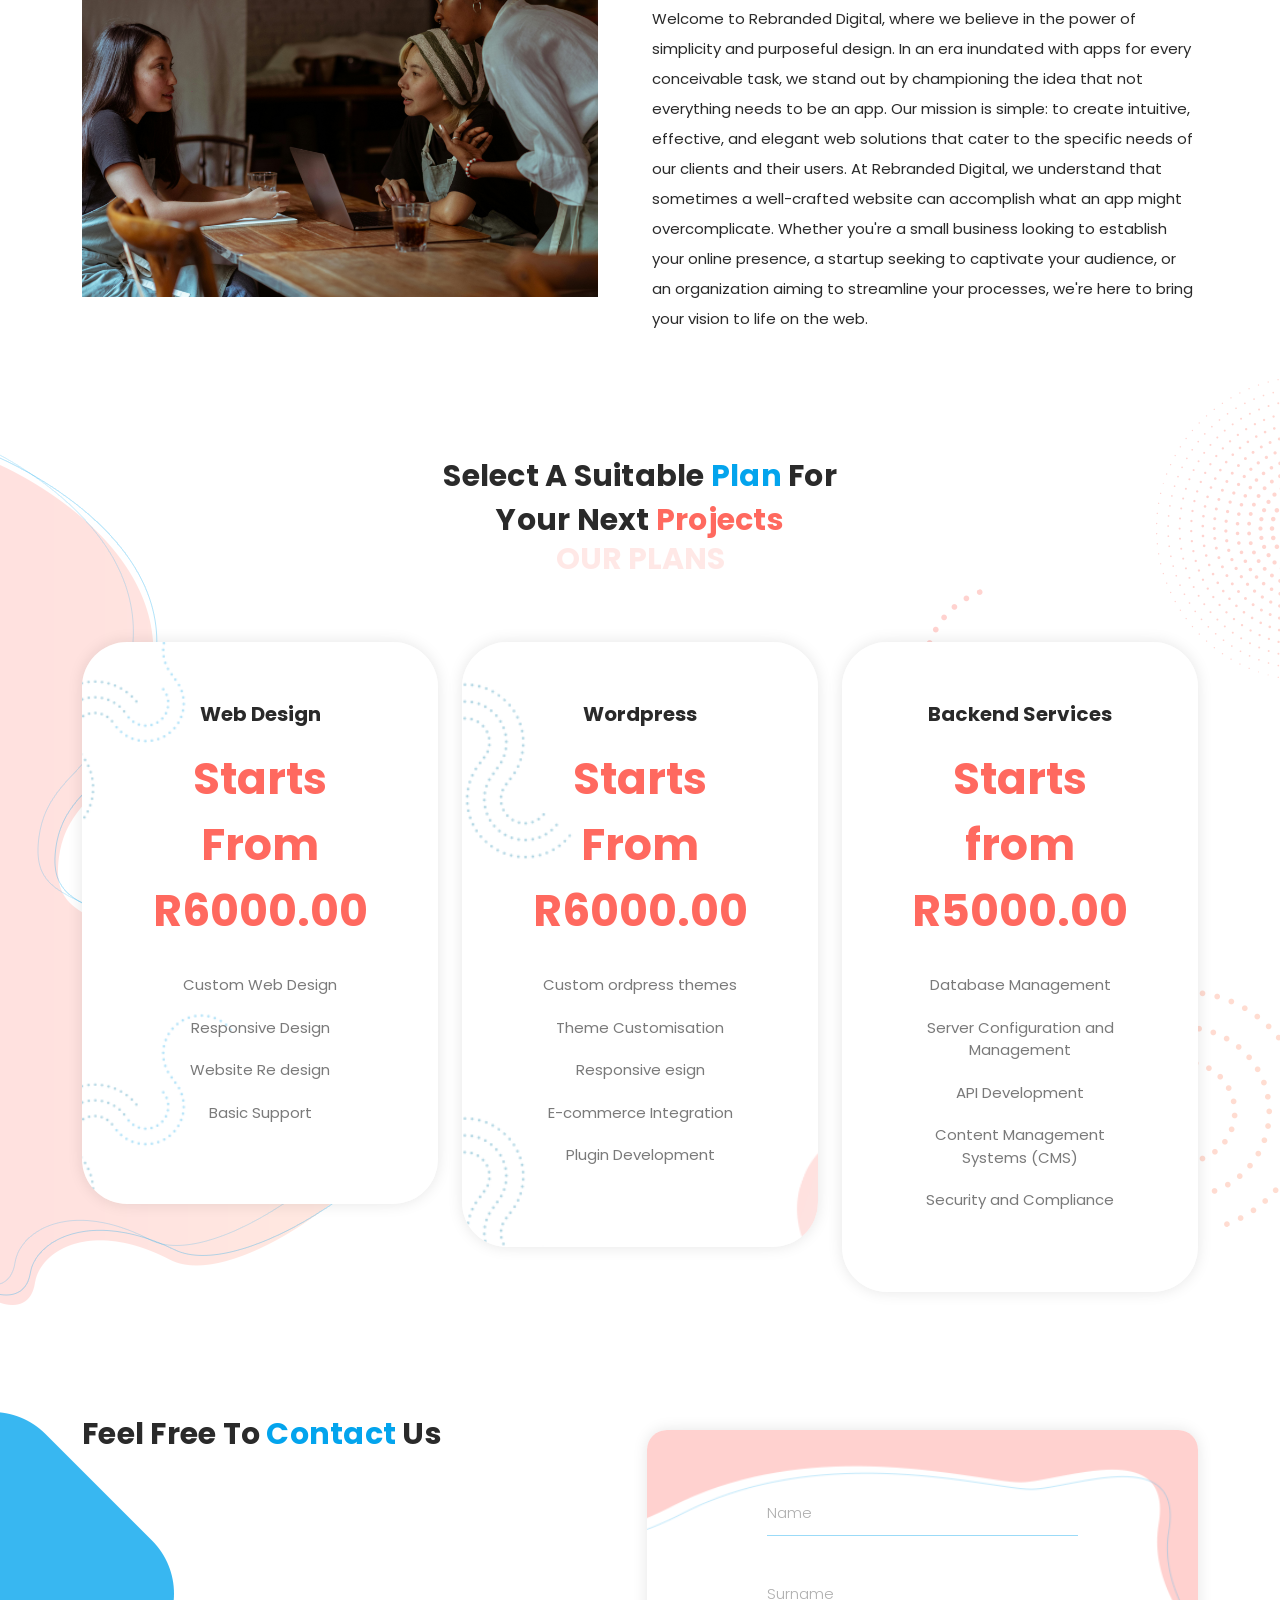
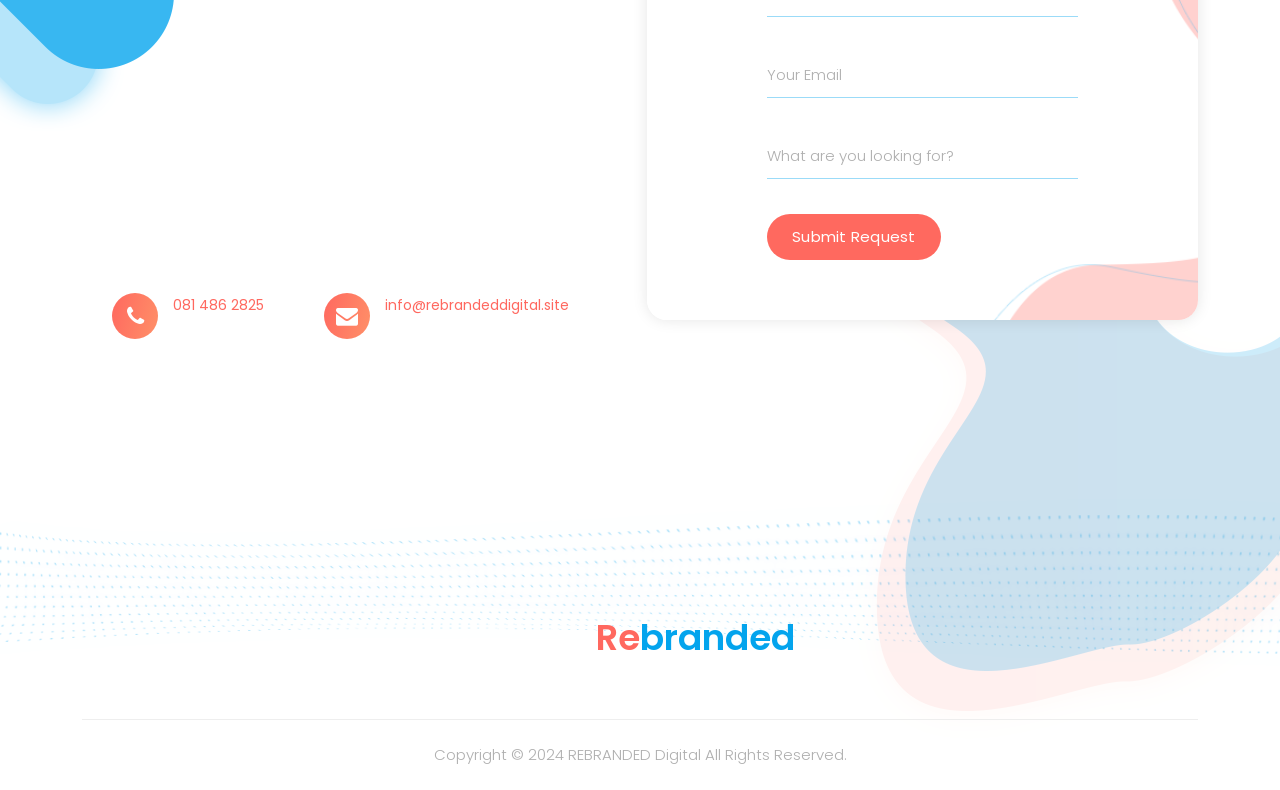
==== commit a5dd2371: "updated Pricing" ====
--- a/index.html
+++ b/index.html
@@ -421,7 +421,7 @@
             <div class="item first-item">
               <h4>Web Design</h4>
               <em></em>
-              <span> Starts From R4000.00 </span>
+              <span> Starts From R6000.00 </span>
               <ul>
                 <li>Custom Web Design</li>
                 <li>Responsive Design</li>
@@ -434,7 +434,7 @@
             <div class="item second-item">
               <h4>Wordpress</h4>
               <em></em>
-              <span>Starts From R4000.00</span>
+              <span>Starts From R6000.00</span>
               <ul>
                 <li>Custom ordpress themes</li>
                 <li>Theme Customisation</li>
